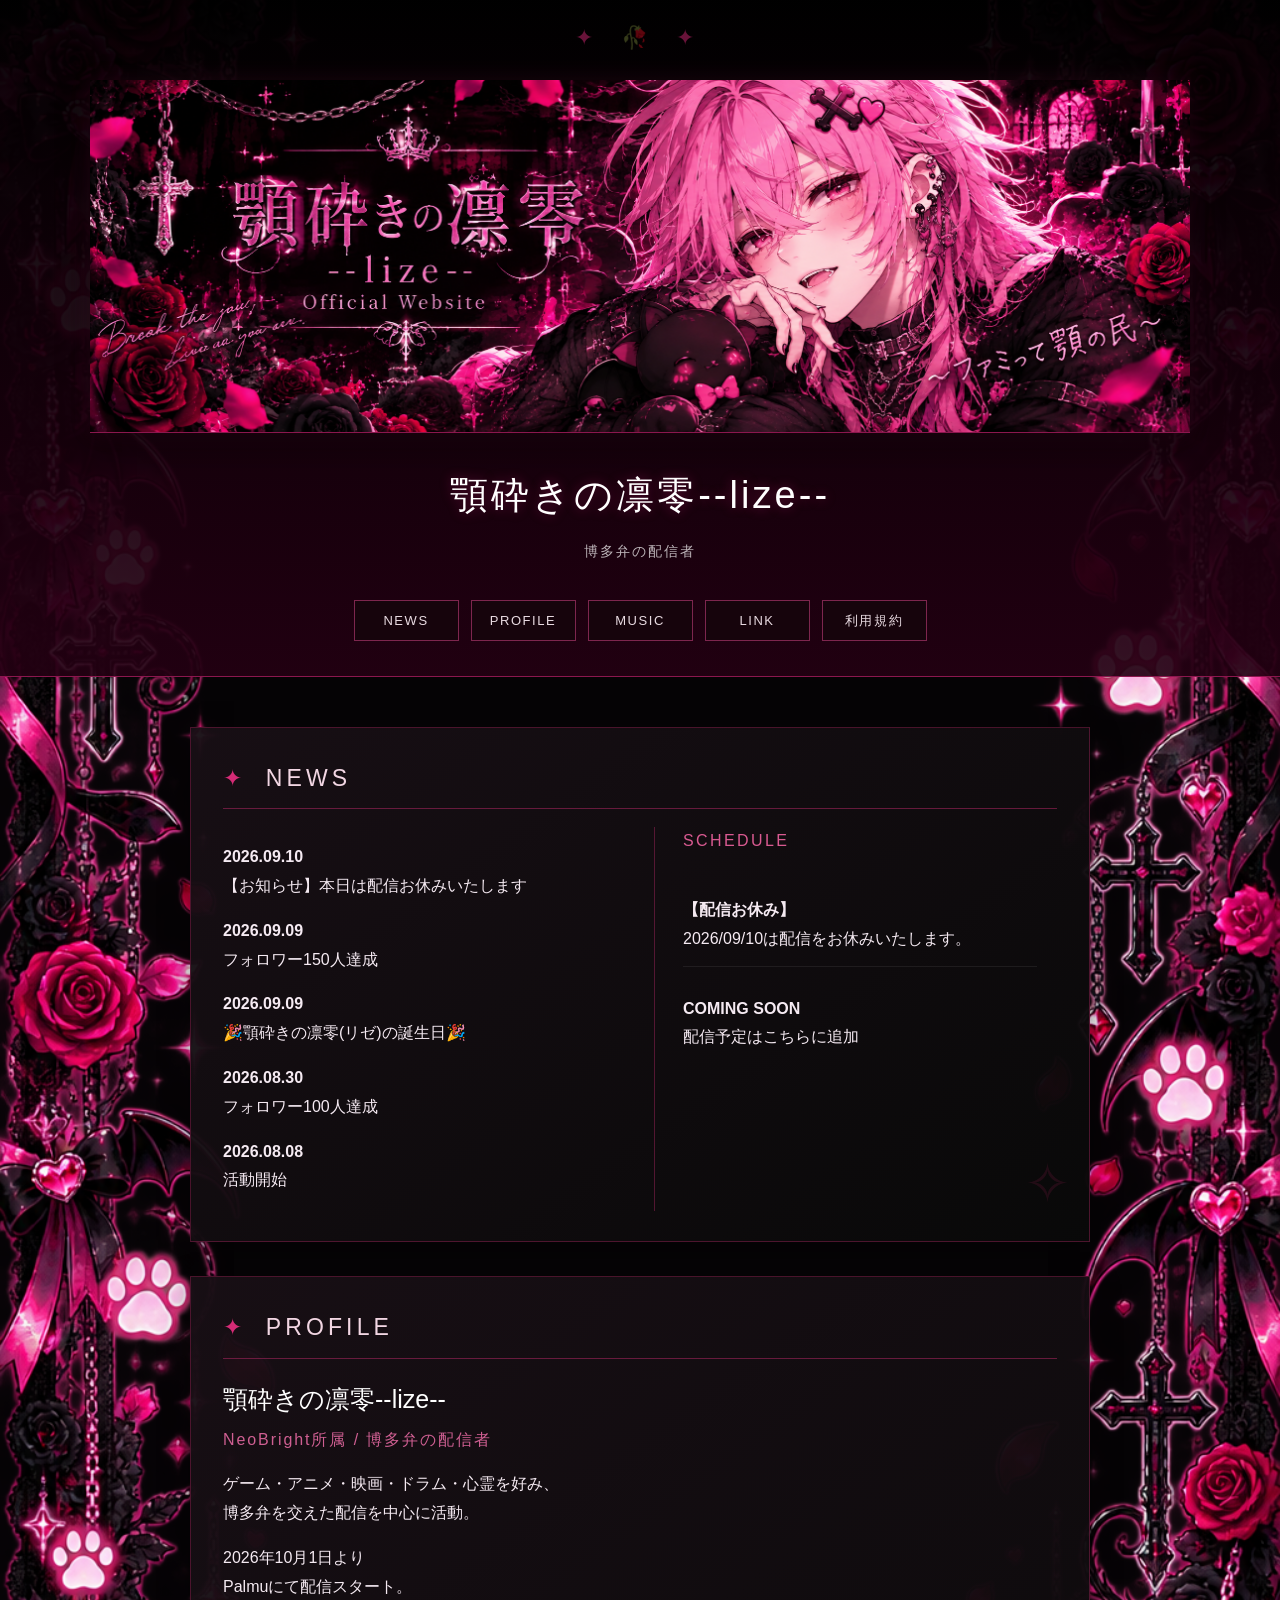
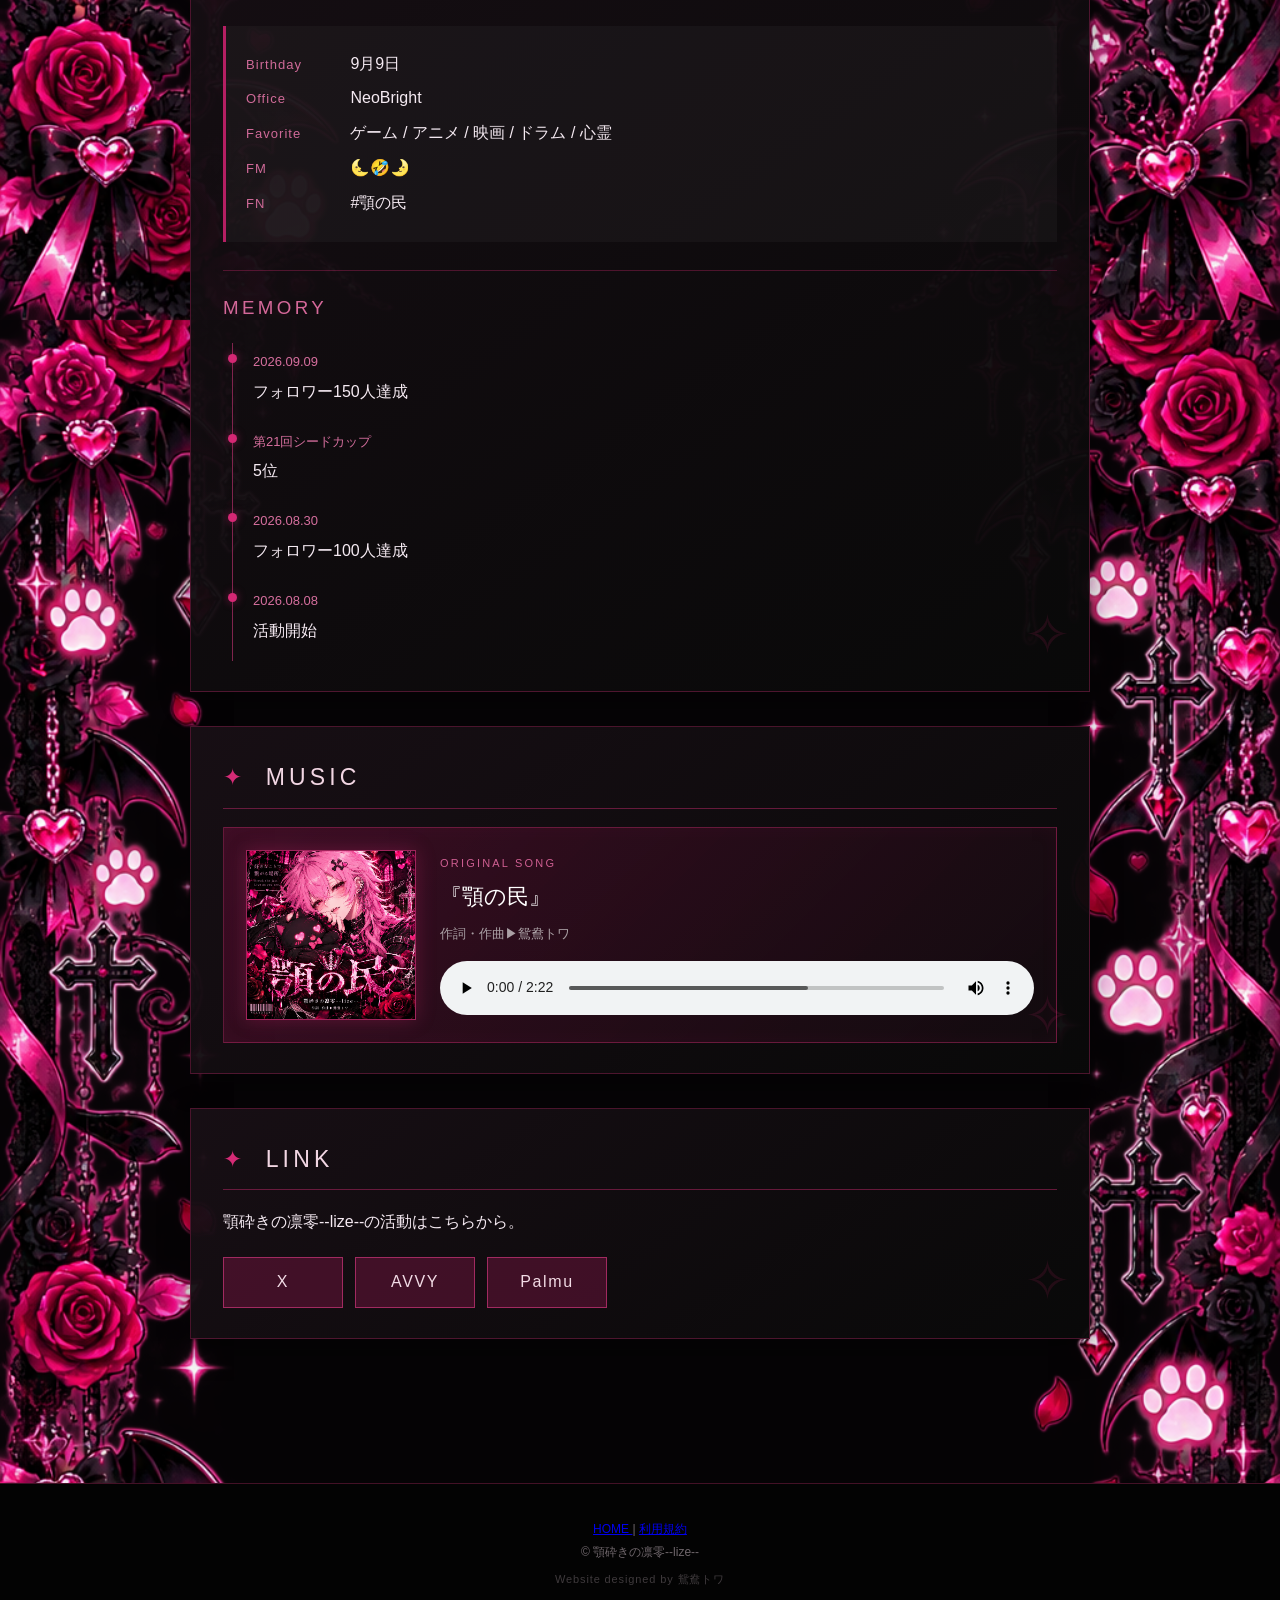
==== index.html @ 0638a347 "Update index.html" ====
<!DOCTYPE html>
<html lang="ja">

<head>

  <meta charset="UTF-8">

  <meta
    name="viewport"
    content="width=device-width, initial-scale=1.0"
  >

  <title>
    顎砕きの凛零--lize-- Official Website
  </title>

  <link
    rel="stylesheet"
    href="./style.css"
  >

</head>


<body>


  <!-- =========================
       HEADER
  ========================= -->

  <header>

    <img
      src="./images/header-banner.png"
      alt="顎砕きの凛零--lize--"
      class="main-visual"
    >

    <h1>
      顎砕きの凛零--lize--
    </h1>

    <p class="header-copy">
      博多弁の配信者
    </p>


    <nav>

      <a href="#news">
        NEWS
      </a>

      <a href="#profile">
        PROFILE
      </a>

      <a href="#music">
        MUSIC
      </a>

      <a href="#link">
        LINK
      </a>

      <a href="./terms.html">
        利用規約
      </a>

    </nav>

  </header>


  <!-- =========================
       MAIN
  ========================= -->

  <main>


    <!-- =========================
         NEWS / SCHEDULE
    ========================= -->

    <section id="news">

      <h2>
        NEWS
      </h2>

      <div class="news-schedule-grid">

        <!-- NEWS -->
        <div class="news-column" id="news-list">
        </div>

        <!-- SCHEDULE -->
        <div class="schedule-column">

          <h3>
            SCHEDULE
          </h3>

          <div id="schedule-list">
          </div>

        </div>

      </div>

    </section>


    <!-- =========================
         PROFILE
    ========================= -->

    <section id="profile">

      <h2>
        PROFILE
      </h2>


      <div class="profile-box">


        <div class="profile-main">

          <h3>
            顎砕きの凛零--lize--
          </h3>

          <p class="profile-role">
            NeoBright所属 / 博多弁の配信者
          </p>

          <p>
            ゲーム・アニメ・映画・ドラム・心霊を好み、<br>
            博多弁を交えた配信を中心に活動。
          </p>

          <p>
            2026年10月1日より<br>
            Palmuにて配信スタート。
          </p>

        </div>


        <div class="profile-info">

          <p>
            <span>Birthday</span>
            9月9日
          </p>

          <p>
            <span>Office</span>
            NeoBright
          </p>

          <p>
            <span>Favorite</span>
            ゲーム / アニメ / 映画 / ドラム / 心霊
          </p>

          <p>
            <span>FM</span>
            🌜🤣🌛
          </p>

          <p>
            <span>FN</span>
            #顎の民
          </p>

        </div>


        <div class="memory-box">

          <h3>
            MEMORY
          </h3>

          <div id="memory-list">
          </div>

        </div>


      </div>

    </section>


    <!-- =========================
         MUSIC
    ========================= -->

    <section id="music">

      <h2>
        MUSIC
      </h2>


      <div class="song-card">

        <img
          src="./images/music-cover.png"
          alt="『顎の民』ジャケット"
          class="song-cover"
        >


        <div class="song-info">

          <p class="song-label">
            ORIGINAL SONG
          </p>

          <h3>
            『顎の民』
          </h3>

          <p class="song-credit">
            作詞・作曲▶鴛鴦トワ
          </p>


          <audio controls>

            <source
              src="./music/顎の民.mp3"
              type="audio/mpeg"
            >

            お使いのブラウザでは音声を再生できません。

          </audio>


        </div>

      </div>

    </section>


    <!-- =========================
         LINK
    ========================= -->

    <section id="link">

      <h2>
        LINK
      </h2>

      <p>
        顎砕きの凛零--lize--の活動はこちらから。
      </p>


      <div class="link-list">

        <a
          href="https://x.com/lize12012"
          target="_blank"
          rel="noopener noreferrer"
        >
          X
        </a>

        <a
          href="https://s.avvy.live/u/01kyyr1jbdrp6xa1r21a49w20k?lang=ja"
          target="_blank"
          rel="noopener noreferrer"
        >
          AVVY
        </a>

        <a
          href="https://app.palmu.jp/users/9ee84ae25bd443fdbd23"
          target="_blank"
          rel="noopener noreferrer"
        >
          Palmu
        </a>

      </div>

    </section>


  </main>


  <!-- =========================
       FOOTER
  ========================= -->

  <footer>

    <div class="footer-menu">

      <a href="./index.html">
        HOME
      </a>

      <span>|</span>

      <a href="./terms.html">
        利用規約
      </a>

    </div>


    <p>
      © 顎砕きの凛零--lize--
    </p>

    <p class="site-credit">
      Website designed by 鴛鴦トワ
    </p>

  </footer>


  <!-- =========================
       AUTO DATA
  ========================= -->

  <script src="./news-data.js"></script>
  <script src="./schedule-data.js"></script>
  <script src="./memory-data.js"></script>

  <script>
    const newsList = document.getElementById("news-list");

    newsItems.forEach((item) => {
      const p = document.createElement("p");

      p.innerHTML = `
        <strong>${item.date}</strong><br>
        ${item.text}
      `;

      newsList.appendChild(p);
    });


    const scheduleList = document.getElementById("schedule-list");

    scheduleItems.forEach((item) => {
      const p = document.createElement("p");

      p.innerHTML = `
        <strong>${item.date}</strong><br>
        ${item.text}
      `;

      scheduleList.appendChild(p);
    });


    const memoryList = document.getElementById("memory-list");

    memoryItems.forEach((item) => {
      const div = document.createElement("div");

      div.className = "memory-item";

      div.innerHTML = `
        <span>${item.date}</span>
        <p>${item.text}</p>
      `;

      memoryList.appendChild(div);
    });
  </script>

  <script>
    function setFiveItemScroll(container) {
      if (!container) return;

      const items = Array.from(container.children);

      container.scrollTop = 0;

      if (items.length <= 5) {
        container.style.maxHeight = "";
        return;
      }

      const first = items[0];
      const fifth = items[4];

      const height =
        fifth.offsetTop +
        fifth.offsetHeight -
        first.offsetTop;

      container.style.maxHeight = `${height}px`;
    }

    function updateFiveItemScrolls() {
      setFiveItemScroll(
        document.getElementById("news-list")
      );

      setFiveItemScroll(
        document.getElementById("schedule-list")
      );

      setFiveItemScroll(
        document.getElementById("memory-list")
      );
    }

    window.addEventListener(
      "load",
      updateFiveItemScrolls
    );

    window.addEventListener(
      "resize",
      updateFiveItemScrolls
    );
  </script>

</body>

</html>
---- style.css ----
* {
  box-sizing: border-box;
}

html {
  scroll-behavior: smooth;
}

body {
  margin: 0;
  padding: 0;

  background-color: #050305;
  background-image: url("./images/gothic-bg.png");
  background-repeat: repeat-y;
  background-position: center top;
  background-size: 100% auto;

  color: #f5eaf2;

  font-family:
    "Yu Gothic",
    "Hiragino Kaku Gothic ProN",
    Meiryo,
    sans-serif;

  line-height: 1.8;
}


/* =========================
   HEADER
========================= */

header {
  position: relative;

  padding: 80px 20px 35px;

  text-align: center;

  background:
    linear-gradient(
      180deg,
      rgba(0, 0, 0, 0.95),
      rgba(35, 0, 18, 0.92)
    );

  border-bottom: 1px solid #8b174e;

  overflow: hidden;
}

header::before {
  content: "✦  🥀  ✦";

  position: absolute;

  top: 18px;
  left: 50%;

  transform: translateX(-50%);

  color: rgba(229, 43, 126, 0.45);

  font-size: 22px;

  letter-spacing: 0.5em;
}

.header-sub {
  margin: 0 0 8px;

  color: #c66894;

  font-size: 12px;

  letter-spacing: 0.35em;
}

h1 {
  margin: 0;

  color: #ffffff;

  font-size: 38px;

  font-weight: normal;

  letter-spacing: 0.08em;

  text-shadow:
    0 0 12px rgba(230, 35, 125, 0.35);
}

.header-copy {
  margin-top: 10px;

  color: #bdb4b9;

  font-size: 14px;

  letter-spacing: 0.15em;
}


/* =========================
   MAIN VISUAL
========================= */

.main-visual {
  display: block;

  width: 100%;
  max-width: 1100px;
  height: auto;

  margin: 0 auto 28px;

  object-fit: contain;

  border-bottom: 1px solid #8b174e;

  box-shadow:
    0 10px 30px rgba(0, 0, 0, 0.45),
    0 0 20px rgba(213, 43, 118, 0.12);
}


/* =========================
   NAV
========================= */

nav {
  display: flex;

  justify-content: center;

  flex-wrap: wrap;

  gap: 12px;

  margin-top: 35px;
}

nav a {
  display: inline-block;

  min-width: 105px;

  padding: 8px 16px;

  color: #e9dbe2;

  border: 1px solid #7d264e;

  background: rgba(20, 5, 12, 0.8);

  text-decoration: none;

  letter-spacing: 0.12em;

  font-size: 13px;

  transition: 0.2s;
}

nav a:hover {
  color: #ffffff;

  background: #a71658;

  box-shadow:
    0 0 14px rgba(220, 35, 120, 0.35);

  transform: translateY(-2px);
}


/* =========================
   MAIN
========================= */

main {
  width: 90%;

  max-width: 900px;

  margin: 50px auto;

  padding-bottom: 60px;
}


/* =========================
   SECTION
========================= */

section {
  position: relative;

  margin-bottom: 34px;

  padding: 30px 32px;

  background:
    linear-gradient(
      145deg,
      rgba(24, 15, 21, 0.96),
      rgba(9, 9, 9, 0.96)
    );

  border:
    1px solid rgba(150, 31, 83, 0.45);

  box-shadow:
    0 8px 28px rgba(0, 0, 0, 0.38);

  overflow: hidden;
}

section::after {
  content: "✧";

  position: absolute;

  right: 18px;
  bottom: 6px;

  color: rgba(221, 39, 118, 0.12);

  font-size: 56px;

  pointer-events: none;
}

section h2 {
  position: relative;

  margin-top: 0;
  margin-bottom: 18px;

  padding-bottom: 9px;

  color: #f2d6e3;

  font-size: 23px;

  font-weight: normal;

  letter-spacing: 0.18em;

  border-bottom:
    1px solid rgba(188, 40, 104, 0.5);
}

section h2::before {
  content: "✦";

  margin-right: 9px;

  color: #d52b76;
}


/* =========================
   NEWS
========================= */

.news-item {
  display: grid;

  grid-template-columns: 120px 1fr;

  gap: 18px;

  padding: 10px 0;

  border-bottom:
    1px solid rgba(255, 255, 255, 0.07);
}

.news-item:last-child {
  border-bottom: none;
}

.news-date {
  margin: 0;

  color: #ce5d90;

  font-size: 13px;

  letter-spacing: 0.06em;
}

.news-item p {
  margin: 0;
}


/* =========================
   PROFILE
========================= */

.profile-main h3 {
  margin: 0 0 4px;

  color: #ffffff;

  font-size: 25px;

  font-weight: normal;
}

.profile-role {
  margin-top: 0;

  color: #cf5f92;

  letter-spacing: 0.12em;
}

.profile-info {
  margin-top: 24px;

  padding: 18px 20px;

  background:
    rgba(255, 255, 255, 0.03);

  border-left:
    3px solid #b51f63;
}

.profile-info p {
  margin: 6px 0;
}

.profile-info span {
  display: inline-block;

  width: 100px;

  color: #cf6a98;

  font-size: 13px;

  letter-spacing: 0.08em;
}


/* =========================
   MEMORY
========================= */

.memory-box {
  margin-top: 28px;

  padding-top: 20px;

  border-top:
    1px solid rgba(196, 38, 105, 0.35);
}

.memory-box h3 {
  margin-top: 0;

  color: #d46899;

  letter-spacing: 0.18em;

  font-weight: normal;
}

.memory-item {
  position: relative;

  margin-left: 9px;

  padding: 4px 0 16px 20px;

  border-left:
    1px solid #7f244d;
}

.memory-item::before {
  content: "";

  position: absolute;

  left: -5px;
  top: 11px;

  width: 9px;
  height: 9px;

  background: #d42874;

  border-radius: 50%;

  box-shadow:
    0 0 8px rgba(212, 40, 116, 0.55);
}

.memory-item span {
  color: #d66f9e;

  font-size: 13px;
}

.memory-item p {
  margin: 2px 0 0;
}


/* =========================
   MUSIC
========================= */

.song-card {
  display: grid;

  grid-template-columns: 170px minmax(0, 1fr);

  gap: 24px;

  align-items: center;

  padding: 22px;

  background:
    linear-gradient(
      135deg,
      rgba(91, 13, 49, 0.55),
      rgba(18, 11, 15, 0.9)
    );

  border:
    1px solid rgba(189, 43, 105, 0.45);

  box-shadow:
    inset 0 0 18px rgba(220, 30, 110, 0.05);
}

.song-cover {
  display: block;

  width: 170px;
  height: 170px;

  object-fit: cover;

  border:
    1px solid #9f245b;

  box-shadow:
    0 0 18px rgba(214, 40, 116, 0.28);
}

.song-info {
  width: 100%;
  min-width: 0;
}

.song-label {
  margin: 0 0 3px;

  color: #cf5f92;

  font-size: 11px;

  letter-spacing: 0.2em;
}

.song-card h3 {
  margin: 0 0 5px;

  color: #ffffff;

  font-size: 22px;

  font-weight: normal;
}

.song-credit {
  margin: 0 0 16px;

  color: #aaa0a5;

  font-size: 13px;
}

.song-card audio {
  display: block;

  width: 100%;
  max-width: 100%;
}


/* =========================
   LINK
========================= */

.link-list {
  display: flex;

  flex-wrap: wrap;

  gap: 12px;

  margin-top: 20px;
}

.link-list a {
  display: inline-block;

  min-width: 120px;

  padding: 10px 18px;

  text-align: center;

  color: #f2dce6;

  background:
    rgba(112, 20, 62, 0.5);

  border:
    1px solid #a12a60;

  text-decoration: none;

  letter-spacing: 0.1em;

  transition: 0.2s;
}

.link-list a:hover {
  color: #ffffff;

  background: #b51f63;

  box-shadow:
    0 0 14px rgba(223, 36, 119, 0.3);
}


/* =========================
   FOOTER
========================= */

footer {
  padding: 35px 20px;

  text-align: center;

  color: #70676c;

  background: #030303;

  border-top:
    1px solid #431126;

  font-size: 12px;
}

footer p {
  margin: 2px;
}

.footer-sub {
  letter-spacing: 0.15em;
}


/* =========================
   MOBILE
========================= */

@media screen and (max-width: 600px) {

  header {
    padding: 65px 18px 28px;
  }

  h1 {
    font-size: 27px;
  }

  .main-visual {
    width: 72%;
    max-width: 72%;
    height: auto;

    display: block;

    margin: 0 auto 18px;

    object-fit: contain;
  }

  nav {
    margin-top: 22px;
  }

  main {
    width: 92%;

    margin-top: 30px;
  }

  section {
    padding: 24px 20px;
  }

  section h2 {
    font-size: 20px;
  }

  .news-item {
    grid-template-columns: 1fr;

    gap: 1px;
  }

  .profile-info span {
    display: block;

    width: auto;

    margin-bottom: 2px;
  }


  /* MUSIC - SMARTPHONE */

  .song-card {
    display: block;

    width: 100%;

    padding: 20px;

    text-align: center;
  }

  .song-cover {
    display: block;

    width: min(200px, 100%);
    height: auto;
    aspect-ratio: 1 / 1;

    margin: 0 auto 18px;

    object-fit: cover;
  }

  .song-info {
    display: block;

    width: 100%;
    min-width: 0;

    text-align: center;
  }

  .song-card audio {
    display: block;

    width: 100%;
    max-width: 100%;

    margin: 16px auto 0;
  }


  /* LINK */

  .link-list {
    display: grid;

    grid-template-columns: 1fr 1fr;
  }

}

/* =========================
   NEWS + SCHEDULE
========================= */

.news-schedule-grid {
  display: grid;
  grid-template-columns: 1fr 1fr;

  gap: 28px;
}

.news-column,
.schedule-column {
  min-width: 0;
}

.schedule-column {
  padding-left: 28px;

  border-left:
    1px solid rgba(213, 43, 118, 0.35);
}

.schedule-column h3 {
  margin: 0 0 12px;

  color: #d95a91;

  font-size: 16px;

  font-weight: normal;

  letter-spacing: 0.15em;
}

.schedule-column p {
  padding: 12px 0;

  border-bottom:
    1px solid rgba(255, 255, 255, 0.07);
}

.schedule-column p:last-child {
  border-bottom: none;
}


/* スマホ */
@media screen and (max-width: 600px) {

  .news-schedule-grid {
    grid-template-columns: 1fr;

    gap: 22px;
  }

  .schedule-column {
    padding-left: 0;
    padding-top: 20px;

    border-left: none;

    border-top:
      1px solid rgba(213, 43, 118, 0.35);
  }

}

@media screen and (max-width: 600px) {

  .schedule-column {
    margin-top: 8px;
    padding: 18px;

    background:
      linear-gradient(
        135deg,
        rgba(91, 13, 49, 0.75),
        rgba(18, 11, 15, 0.92)
      );

    border:
      1px solid rgba(213, 43, 118, 0.55);

    border-radius: 12px;
  }

  .schedule-column h3 {
    margin: -18px -18px 16px;
    padding: 12px 16px;

    background:
      rgba(181, 31, 99, 0.42);

    border-bottom:
      1px solid rgba(229, 90, 145, 0.45);

    color: #ffffff;

    font-size: 17px;

    letter-spacing: 0.18em;

    text-align: center;
  }

  .schedule-column h3::before {
    content: "◆ ";
    color: #ff4fa0;
  }

}

footer {
  text-align: center;
}

.site-credit {
  margin-top: 6px;
  font-size: 11px;
  letter-spacing: 0.08em;
  opacity: 0.55;
}

/* =========================
   利用規約ページ
========================= */

.sub-page {
  max-width: 900px;
  margin: 60px auto;
  padding: 0 20px;
}

.sub-page h2 {
  text-align: center;
  margin-bottom: 30px;
}

.sub-page-box {
  padding: 32px;

  background:
    rgba(20, 12, 17, 0.90);

  border:
    1px solid rgba(213, 43, 118, 0.45);

  border-radius: 14px;

  box-shadow:
    0 10px 30px rgba(0, 0, 0, 0.35);

  line-height: 1.9;
}

.sub-page-box h3 {
  margin-top: 34px;
  margin-bottom: 12px;

  padding-bottom: 8px;

  color: #e55a91;

  border-bottom:
    1px solid rgba(213, 43, 118, 0.35);

  letter-spacing: 0.08em;
}

.sub-page-box p {
  margin: 0 0 20px;
}

@media screen and (max-width: 600px) {

  .sub-page {
    margin: 35px auto;

    padding: 0 14px;
  }

  .sub-page-box {
    padding: 22px 18px;

    font-size: 14px;
  }

}

/* =========================
   SITE CONTACT
========================= */

.site-contact-note {
  margin-top: 15px;
  text-align: center;
  font-size: 13px;
  line-height: 1.8;
}

.site-contact-note a {
  color: #e55a91;
  font-weight: bold;
}

/* =========================
   NEWS / SCHEDULE / MEMORY SCROLL
========================= */

#news-list,
#schedule-list,
#memory-list {
  overflow-y: auto;
  overflow-x: hidden;
  padding-right: 10px;
  scrollbar-gutter: stable;
  scroll-behavior: smooth;
}

#news-list::-webkit-scrollbar,
#schedule-list::-webkit-scrollbar,
#memory-list::-webkit-scrollbar {
  width: 6px;
}

#news-list::-webkit-scrollbar-thumb,
#schedule-list::-webkit-scrollbar-thumb,
#memory-list::-webkit-scrollbar-thumb {
  background: rgba(229, 90, 145, 0.55);
  border-radius: 10px;
}

#news-list::-webkit-scrollbar-track,
#schedule-list::-webkit-scrollbar-track,
#memory-list::-webkit-scrollbar-track {
  background: rgba(255, 255, 255, 0.04);
}

#news-list,
#schedule-list,
#memory-list {
  scrollbar-width: thin;
  scrollbar-color:
    rgba(229, 90, 145, 0.55)
    rgba(255, 255, 255, 0.04);
}
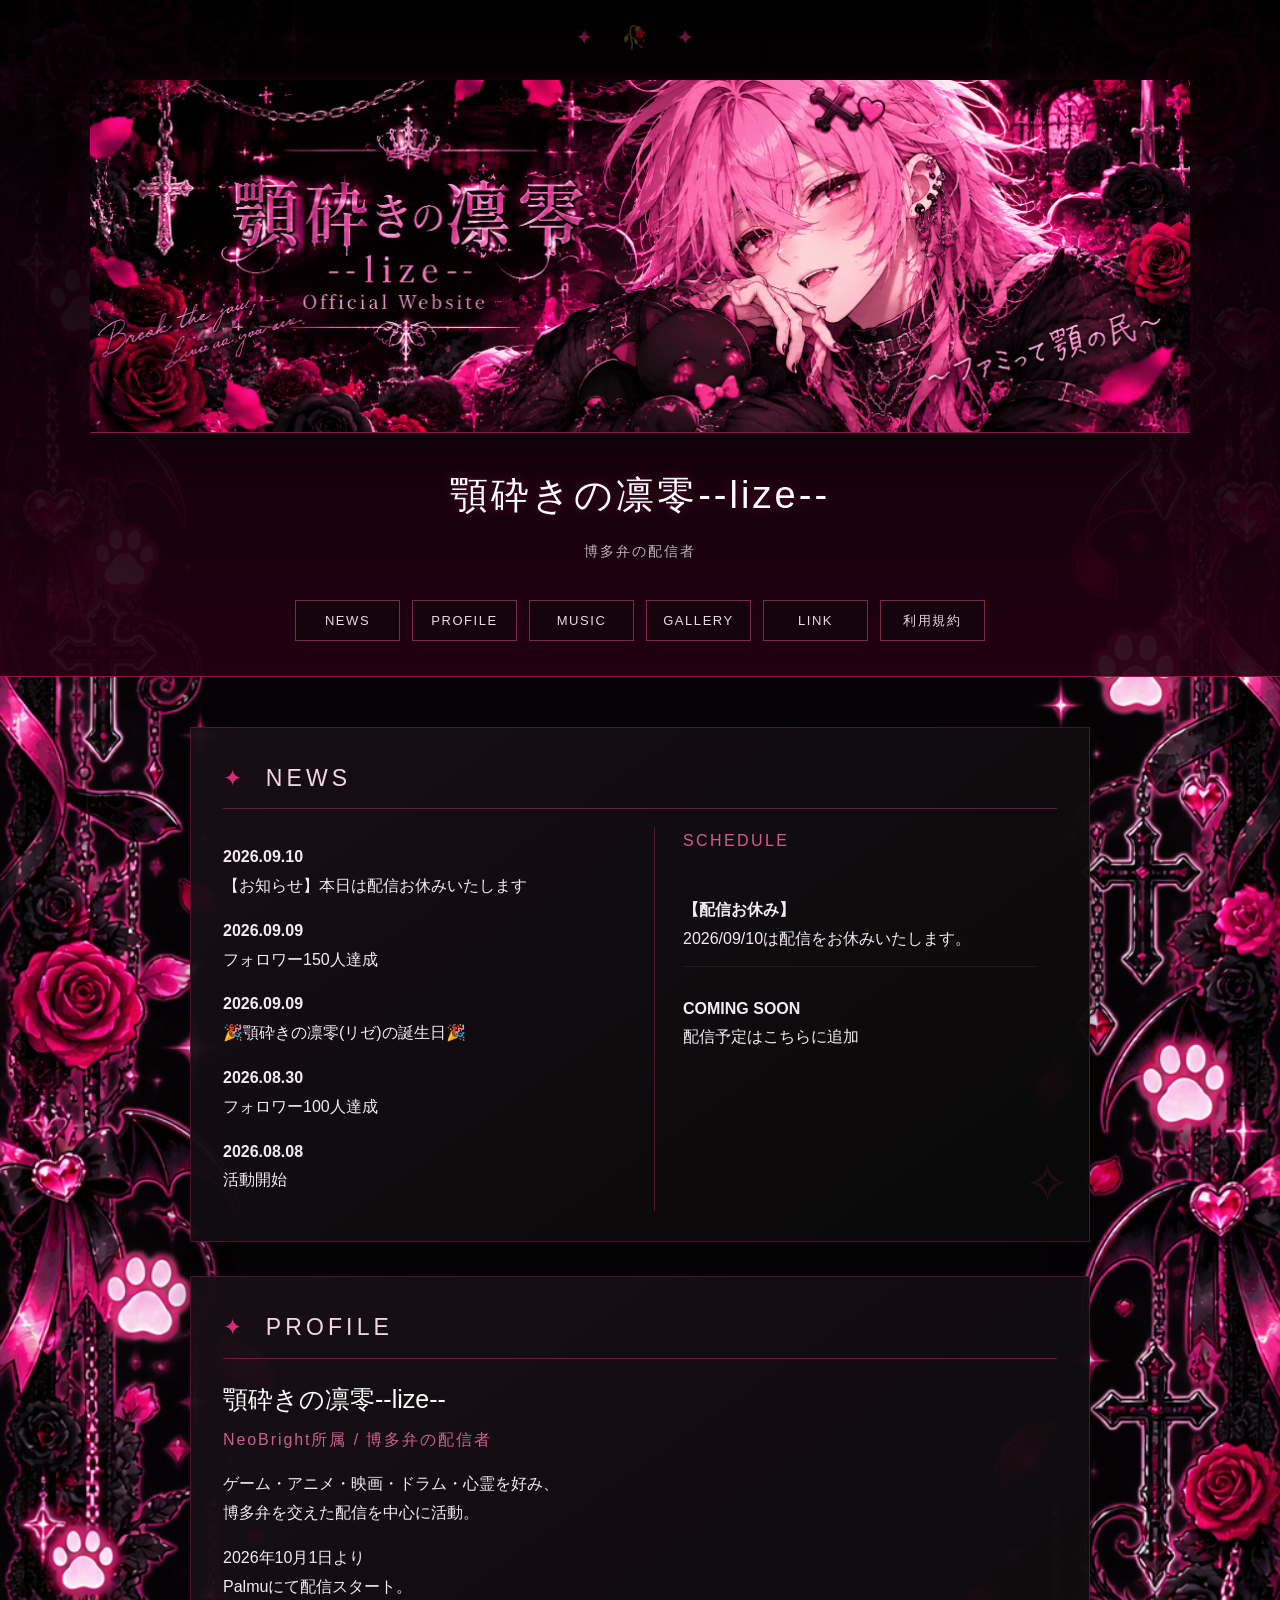
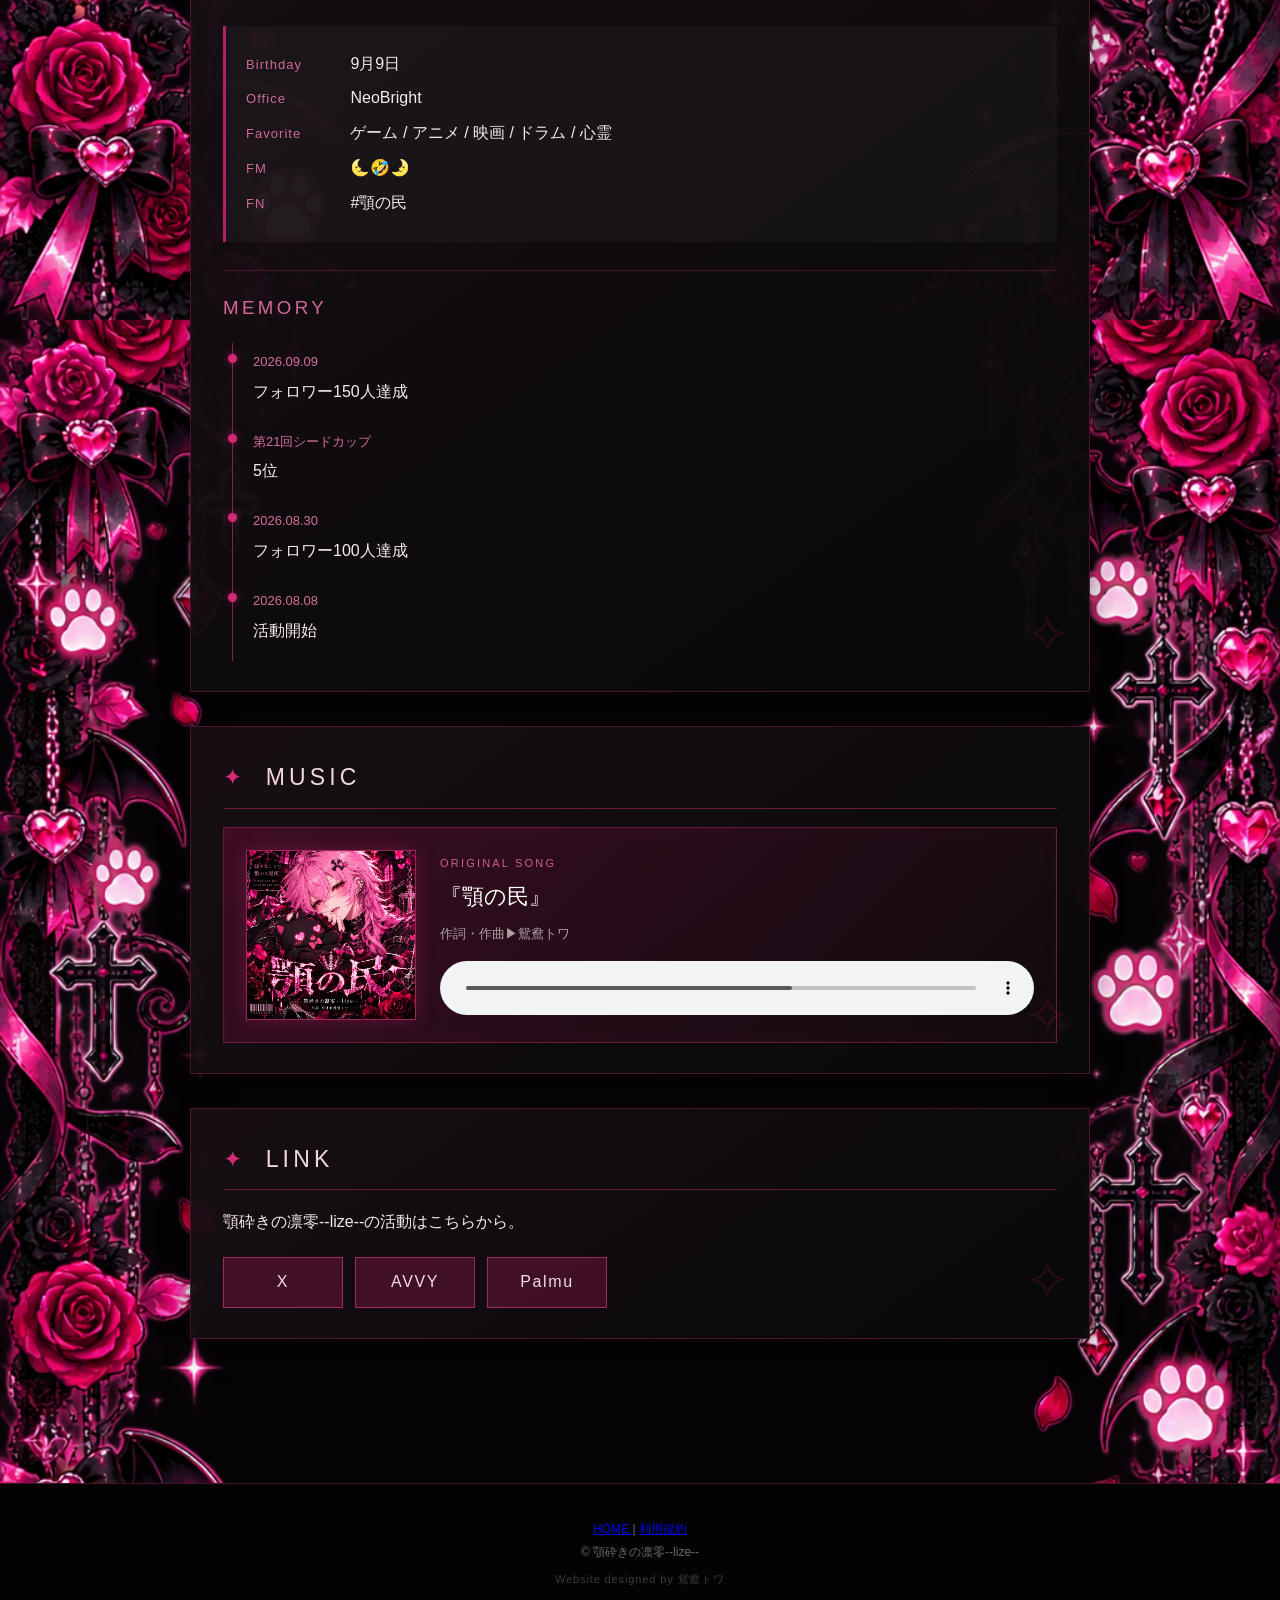
==== commit e95f8d3c: "Update index.html" ====
--- a/index.html
+++ b/index.html
@@ -60,6 +60,10 @@
         MUSIC
       </a>
 
+      <a href="./gallery.html">
+        GALLERY
+      </a>
+
       <a href="#link">
         LINK
       </a>
@@ -93,8 +97,12 @@
       <div class="news-schedule-grid">
 
         <!-- NEWS -->
-        <div class="news-column" id="news-list">
+        <div
+          class="news-column"
+          id="news-list"
+        >
         </div>
+
 
         <!-- SCHEDULE -->
         <div class="schedule-column">
@@ -340,11 +348,22 @@
   <script src="./schedule-data.js"></script>
   <script src="./memory-data.js"></script>
 
+
+  <!-- =========================
+       NEWS / SCHEDULE / MEMORY
+  ========================= -->
+
   <script>
-    const newsList = document.getElementById("news-list");
+
+    const newsList =
+      document.getElementById(
+        "news-list"
+      );
 
     newsItems.forEach((item) => {
-      const p = document.createElement("p");
+
+      const p =
+        document.createElement("p");
 
       p.innerHTML = `
         <strong>${item.date}</strong><br>
@@ -352,13 +371,19 @@
       `;
 
       newsList.appendChild(p);
+
     });
 
 
-    const scheduleList = document.getElementById("schedule-list");
+    const scheduleList =
+      document.getElementById(
+        "schedule-list"
+      );
 
     scheduleItems.forEach((item) => {
-      const p = document.createElement("p");
+
+      const p =
+        document.createElement("p");
 
       p.innerHTML = `
         <strong>${item.date}</strong><br>
@@ -366,15 +391,22 @@
       `;
 
       scheduleList.appendChild(p);
+
     });
 
 
-    const memoryList = document.getElementById("memory-list");
+    const memoryList =
+      document.getElementById(
+        "memory-list"
+      );
 
     memoryItems.forEach((item) => {
-      const div = document.createElement("div");
-
-      div.className = "memory-item";
+
+      const div =
+        document.createElement("div");
+
+      div.className =
+        "memory-item";
 
       div.innerHTML = `
         <span>${item.date}</span>
@@ -382,58 +414,102 @@
       `;
 
       memoryList.appendChild(div);
+
     });
+
   </script>
 
+
+  <!-- =========================
+       5件表示 + スクロール
+  ========================= -->
+
   <script>
-    function setFiveItemScroll(container) {
-      if (!container) return;
-
-      const items = Array.from(container.children);
-
-      container.scrollTop = 0;
-
-      if (items.length <= 5) {
-        container.style.maxHeight = "";
+
+    function setFiveItemScroll(
+      container
+    ) {
+
+      if (!container) {
         return;
       }
 
-      const first = items[0];
-      const fifth = items[4];
+
+      const items =
+        Array.from(
+          container.children
+        );
+
+
+      container.scrollTop = 0;
+
+
+      if (items.length <= 5) {
+
+        container.style.maxHeight =
+          "";
+
+        return;
+
+      }
+
+
+      const first =
+        items[0];
+
+      const fifth =
+        items[4];
+
 
       const height =
         fifth.offsetTop +
         fifth.offsetHeight -
         first.offsetTop;
 
-      container.style.maxHeight = `${height}px`;
+
+      container.style.maxHeight =
+        `${height}px`;
+
     }
 
+
     function updateFiveItemScrolls() {
+
       setFiveItemScroll(
-        document.getElementById("news-list")
+        document.getElementById(
+          "news-list"
+        )
       );
 
       setFiveItemScroll(
-        document.getElementById("schedule-list")
+        document.getElementById(
+          "schedule-list"
+        )
       );
 
       setFiveItemScroll(
-        document.getElementById("memory-list")
+        document.getElementById(
+          "memory-list"
+        )
       );
+
     }
+
 
     window.addEventListener(
       "load",
       updateFiveItemScrolls
     );
 
+
     window.addEventListener(
       "resize",
       updateFiveItemScrolls
     );
+
   </script>
 
+
 </body>
 
 </html>
--- a/style.css
+++ b/style.css
@@ -934,3 +934,168 @@
     rgba(229, 90, 145, 0.55)
     rgba(255, 255, 255, 0.04);
 }
+
+/* =========================
+   GALLERY PAGE
+========================= */
+
+.gallery-page {
+  width: min(92%, 1000px);
+  margin: 0 auto;
+  padding: 60px 0 80px;
+  text-align: center;
+}
+
+.gallery-page h2 {
+  margin-bottom: 12px;
+}
+
+.gallery-text {
+  margin-bottom: 32px;
+  line-height: 1.9;
+}
+
+
+/* GALLERY一覧 */
+
+.gallery-page-grid {
+  display: grid;
+
+  grid-template-columns:
+    repeat(3, 1fr);
+
+  gap: 20px;
+
+  margin-top: 30px;
+}
+
+.gallery-page-grid a {
+  display: block;
+
+  overflow: hidden;
+
+  border-radius: 14px;
+
+  background: #1c1017;
+
+  box-shadow:
+    0 6px 18px
+    rgba(0, 0, 0, 0.25);
+}
+
+.gallery-page-grid img {
+  display: block;
+
+  width: 100%;
+
+  aspect-ratio: 1 / 1;
+
+  object-fit: cover;
+
+  transition:
+    transform 0.3s ease;
+}
+
+.gallery-page-grid a:hover img {
+  transform: scale(1.04);
+}
+
+
+/* =========================
+   ページ送り
+========================= */
+
+.pagination {
+  display: flex;
+
+  justify-content: center;
+  align-items: center;
+
+  flex-wrap: wrap;
+
+  gap: 10px;
+
+  margin-top: 42px;
+}
+
+.pagination a,
+.pagination span {
+  display: inline-flex;
+
+  align-items: center;
+  justify-content: center;
+
+  min-width: 40px;
+  min-height: 40px;
+
+  padding: 8px 12px;
+
+  border-radius: 10px;
+
+  text-decoration: none;
+}
+
+.pagination a {
+  color: inherit;
+
+  border:
+    1px solid
+    rgba(255, 255, 255, 0.18);
+}
+
+.pagination a:hover {
+  opacity: 0.7;
+}
+
+.pagination-current {
+  color: #fff;
+
+  background: #a5225d;
+}
+
+.pagination-prev,
+.pagination-next {
+  padding-left: 16px !important;
+  padding-right: 16px !important;
+}
+
+
+/* =========================
+   GALLERY スマホ
+========================= */
+
+@media (max-width: 768px) {
+
+  .gallery-page {
+    padding:
+      40px 0 60px;
+  }
+
+  .gallery-page-grid {
+    grid-template-columns:
+      repeat(2, 1fr);
+
+    gap: 12px;
+  }
+
+  .gallery-text {
+    font-size: 14px;
+  }
+
+  .pagination {
+    gap: 7px;
+
+    margin-top: 32px;
+  }
+
+  .pagination a,
+  .pagination span {
+    min-width: 36px;
+    min-height: 36px;
+
+    padding: 6px 10px;
+
+    font-size: 13px;
+  }
+
+}
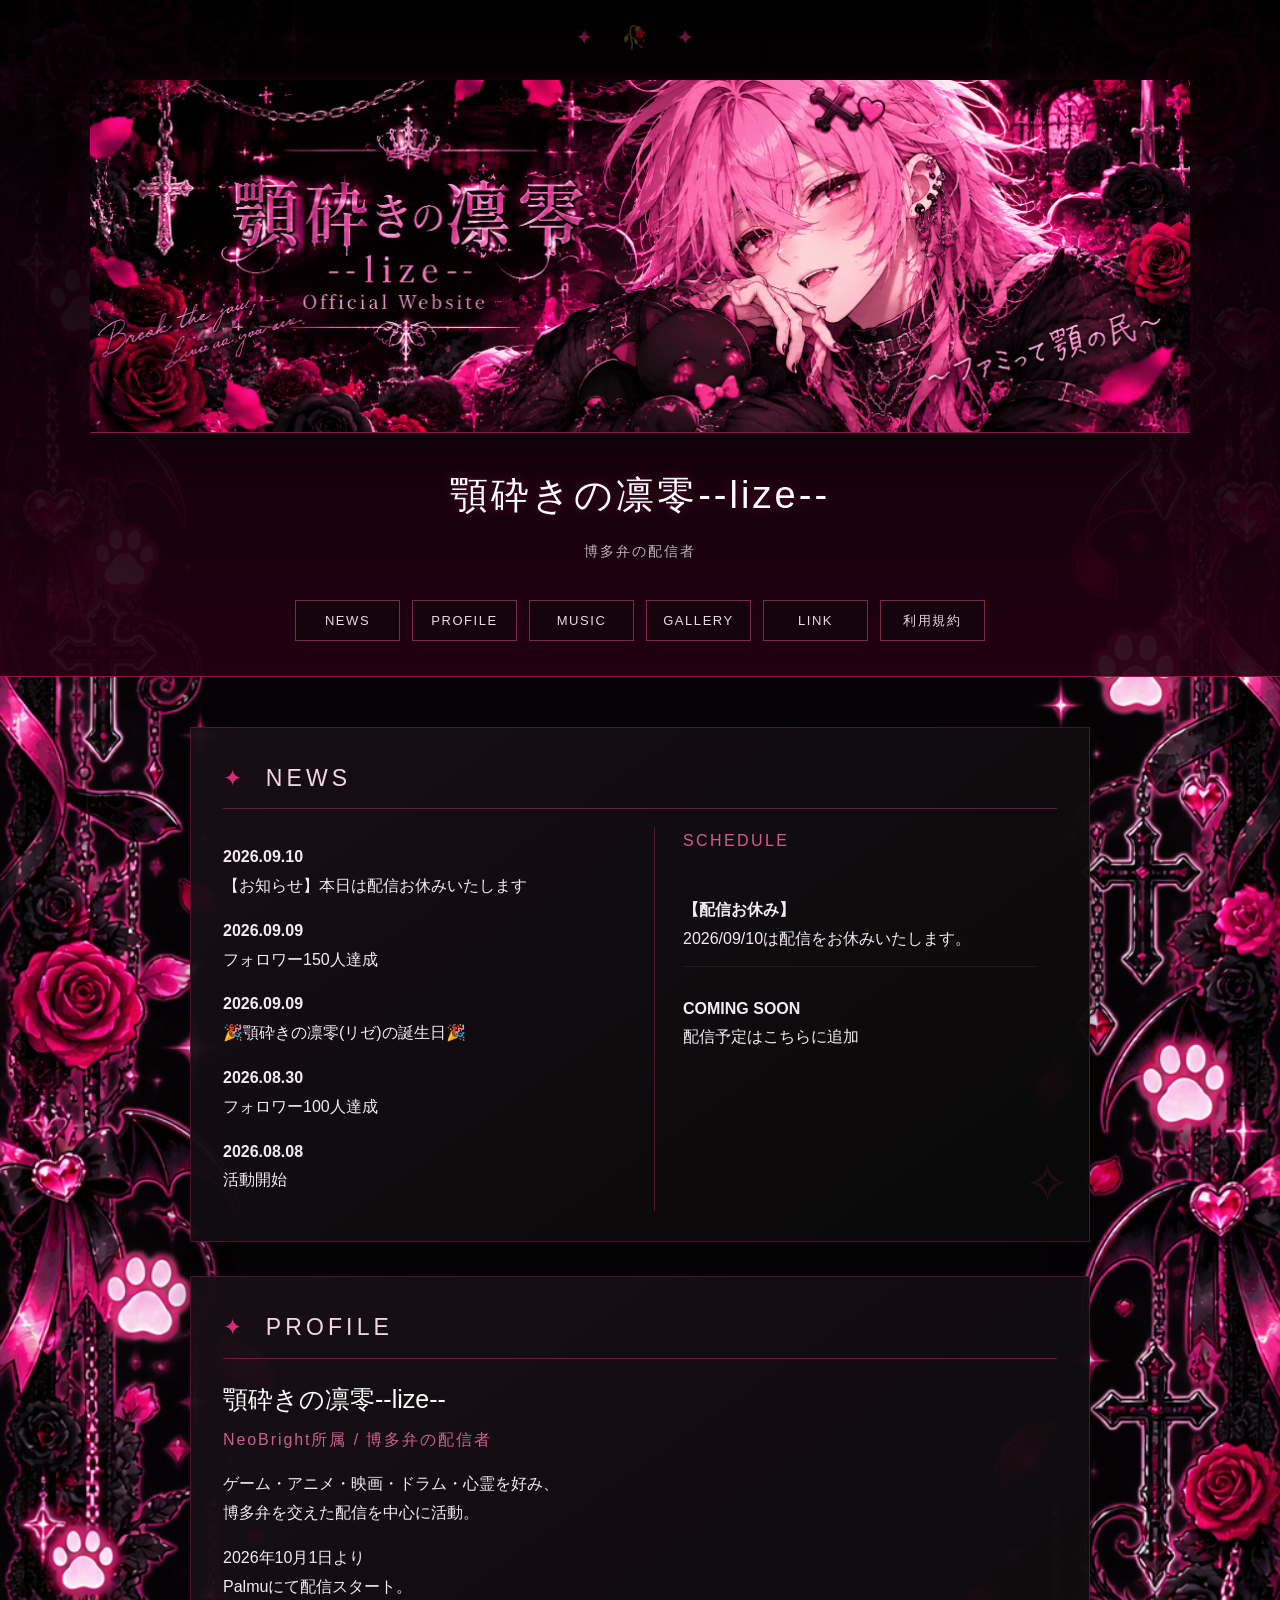
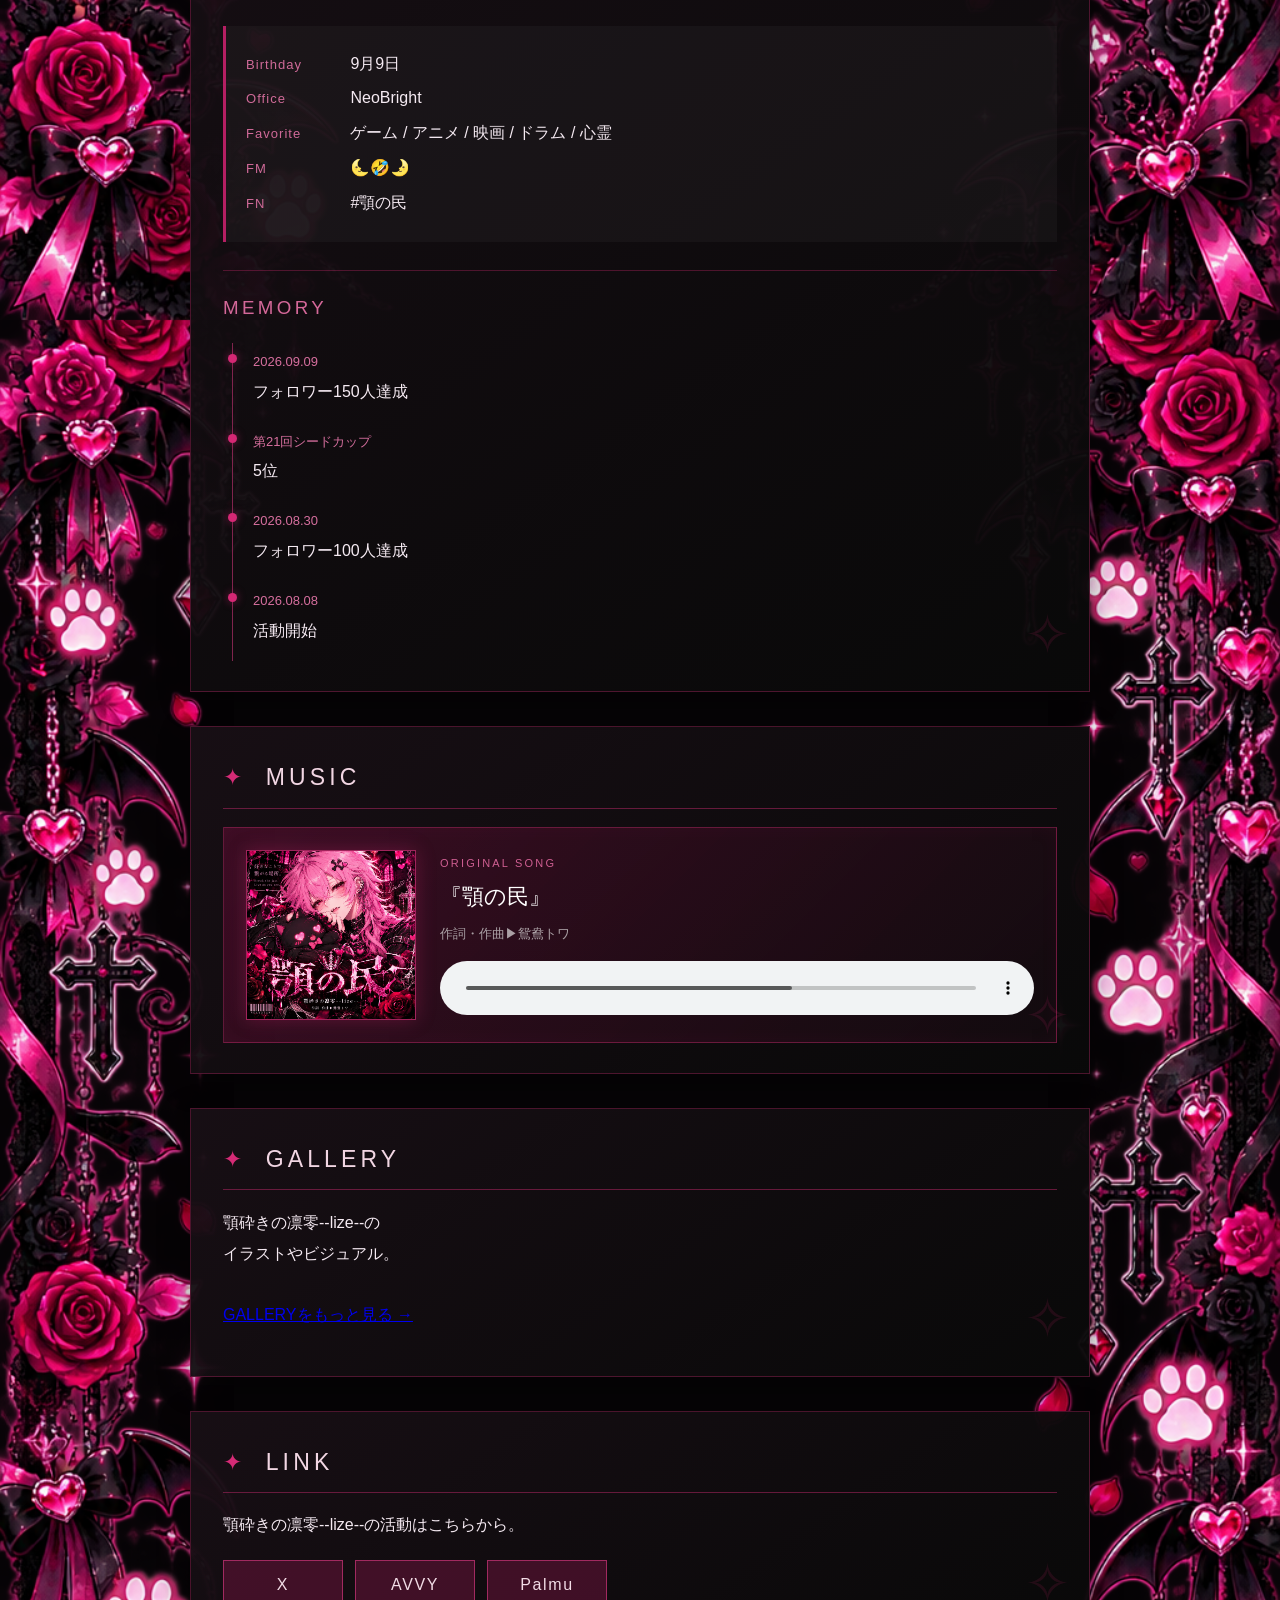
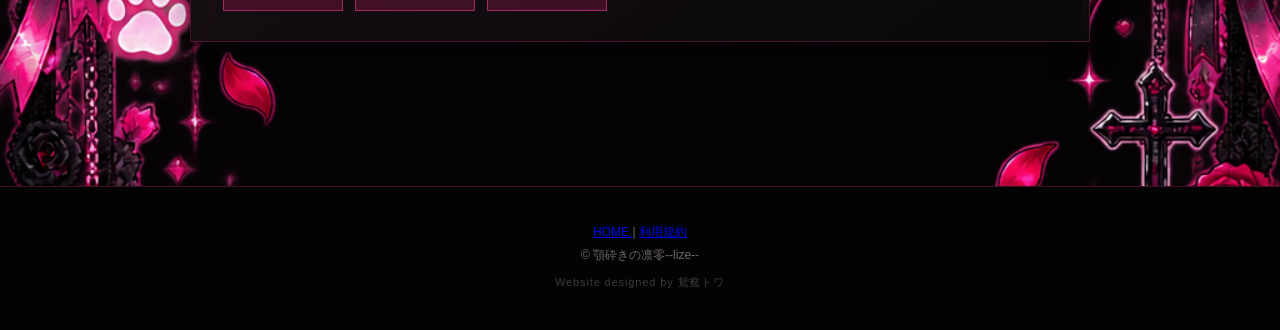
==== commit 5ddad118: "Update index.html" ====
--- a/index.html
+++ b/index.html
@@ -60,7 +60,7 @@
         MUSIC
       </a>
 
-      <a href="./gallery.html">
+      <a href="#gallery">
         GALLERY
       </a>
 
@@ -255,6 +255,40 @@
         </div>
 
       </div>
+
+    </section>
+
+
+    <!-- =========================
+         GALLERY
+    ========================= -->
+
+    <section id="gallery">
+
+      <h2>
+        GALLERY
+      </h2>
+
+      <p class="gallery-text">
+        顎砕きの凛零--lize--の<br>
+        イラストやビジュアル。
+      </p>
+
+
+      <div
+        class="gallery-grid"
+        id="home-gallery-list"
+      >
+      </div>
+
+
+      <p class="gallery-more">
+
+        <a href="./gallery.html">
+          GALLERYをもっと見る →
+        </a>
+
+      </p>
 
     </section>
 
@@ -347,10 +381,11 @@
   <script src="./news-data.js"></script>
   <script src="./schedule-data.js"></script>
   <script src="./memory-data.js"></script>
-
-
-  <!-- =========================
-       NEWS / SCHEDULE / MEMORY
+  <script src="./gallery-data.js"></script>
+
+
+  <!-- =========================
+       NEWS
   ========================= -->
 
   <script>
@@ -374,6 +409,14 @@
 
     });
 
+  </script>
+
+
+  <!-- =========================
+       SCHEDULE
+  ========================= -->
+
+  <script>
 
     const scheduleList =
       document.getElementById(
@@ -394,6 +437,14 @@
 
     });
 
+  </script>
+
+
+  <!-- =========================
+       MEMORY
+  ========================= -->
+
+  <script>
 
     const memoryList =
       document.getElementById(
@@ -416,6 +467,69 @@
       memoryList.appendChild(div);
 
     });
+
+  </script>
+
+
+  <!-- =========================
+       HOME GALLERY
+  ========================= -->
+
+  <script>
+
+    const homeGalleryList =
+      document.getElementById(
+        "home-gallery-list"
+      );
+
+
+    const homeGalleryItems =
+      galleryItems.slice(0, 6);
+
+
+    homeGalleryItems.forEach(
+      (fileName, index) => {
+
+        const imagePath =
+          `./images/${fileName}`;
+
+
+        const link =
+          document.createElement("a");
+
+        link.href =
+          imagePath;
+
+        link.target =
+          "_blank";
+
+        link.rel =
+          "noopener noreferrer";
+
+
+        const image =
+          document.createElement("img");
+
+        image.src =
+          imagePath;
+
+        image.alt =
+          `顎砕きの凛零--lize-- Gallery ${
+            index + 1
+          }`;
+
+        image.loading =
+          "lazy";
+
+
+        link.appendChild(image);
+
+        homeGalleryList.appendChild(
+          link
+        );
+
+      }
+    );
 
   </script>
 
--- a/style.css
+++ b/style.css
@@ -1098,4 +1098,32 @@
     font-size: 13px;
   }
 
-}
+  /* GALLERY画像サイズ調整 */
+
+.gallery-page-grid {
+  grid-template-columns:
+    repeat(3, minmax(0, 220px));
+
+  justify-content: center;
+}
+
+.gallery-page-grid a {
+  width: 100%;
+  max-width: 220px;
+}
+
+@media (max-width: 768px) {
+
+  .gallery-page-grid {
+    grid-template-columns:
+      repeat(2, minmax(0, 160px));
+
+    gap: 12px;
+  }
+
+  .gallery-page-grid a {
+    max-width: 160px;
+  }
+
+}
+}
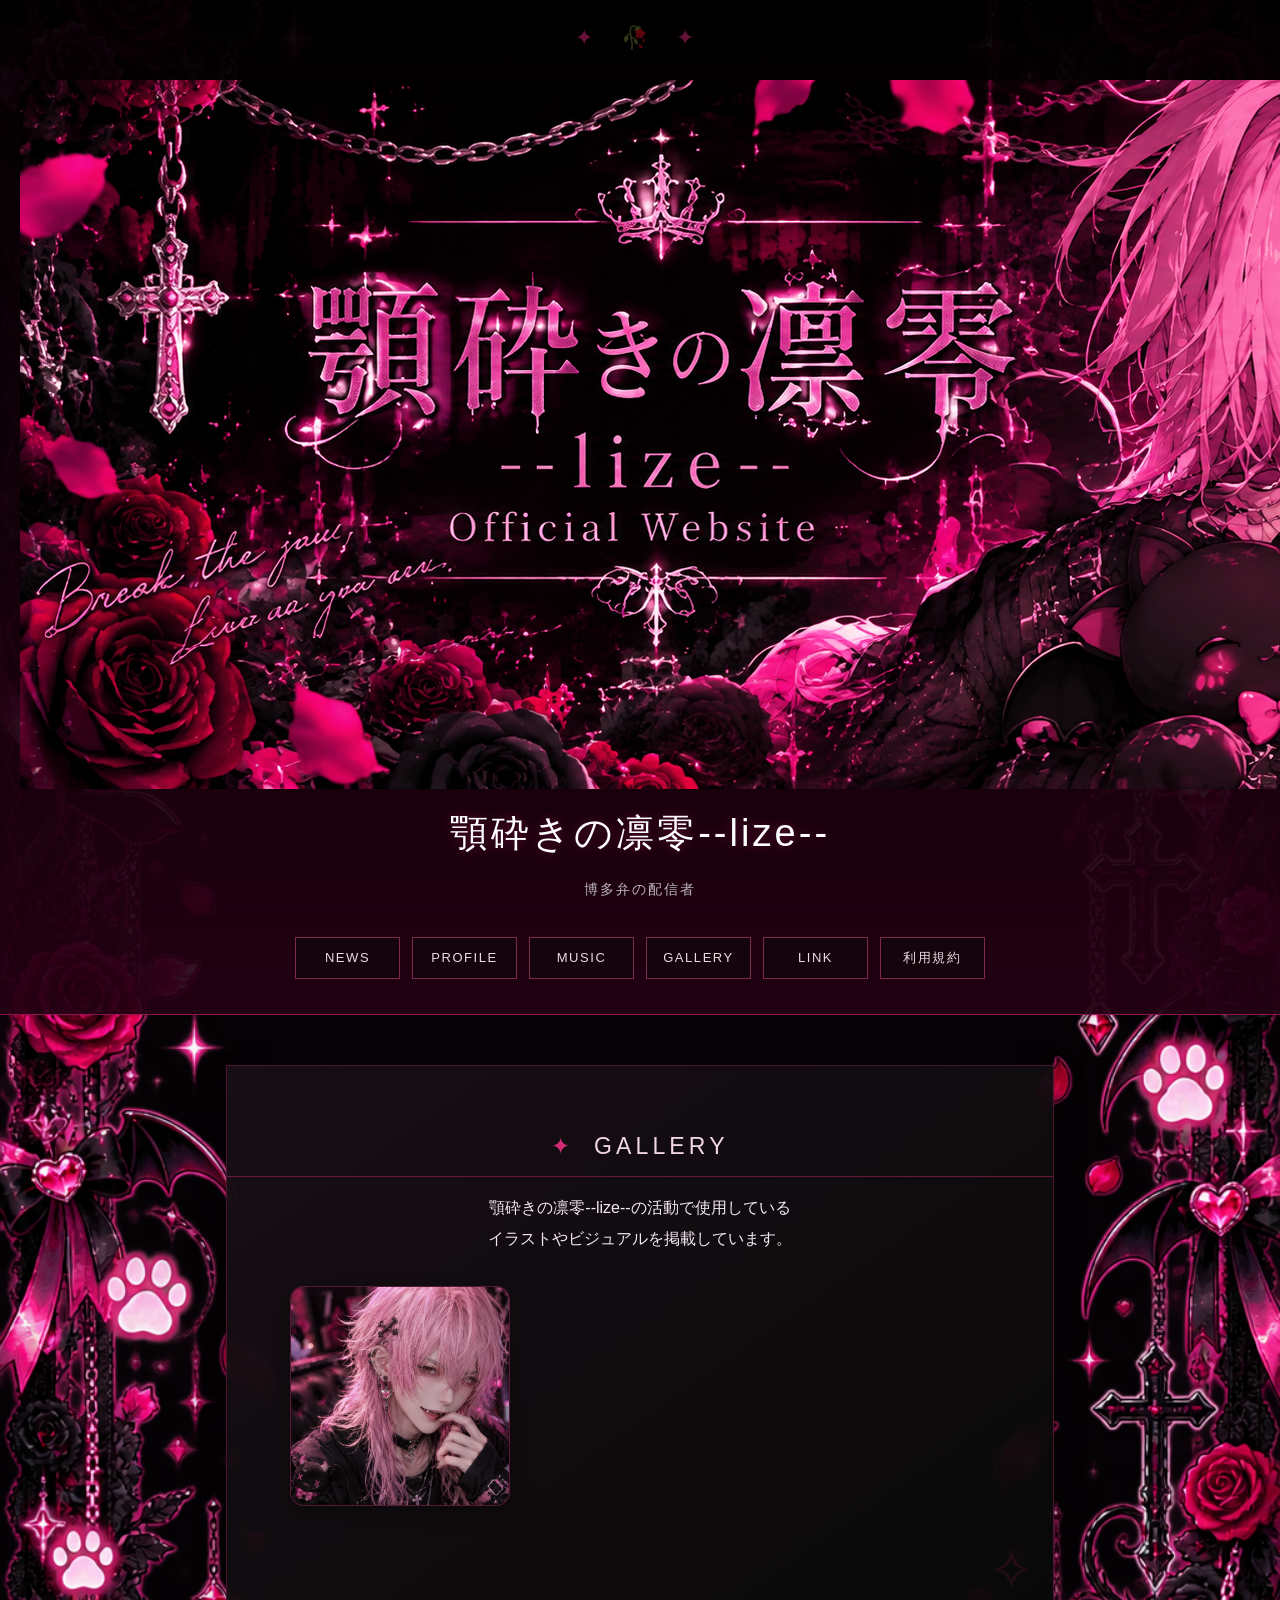
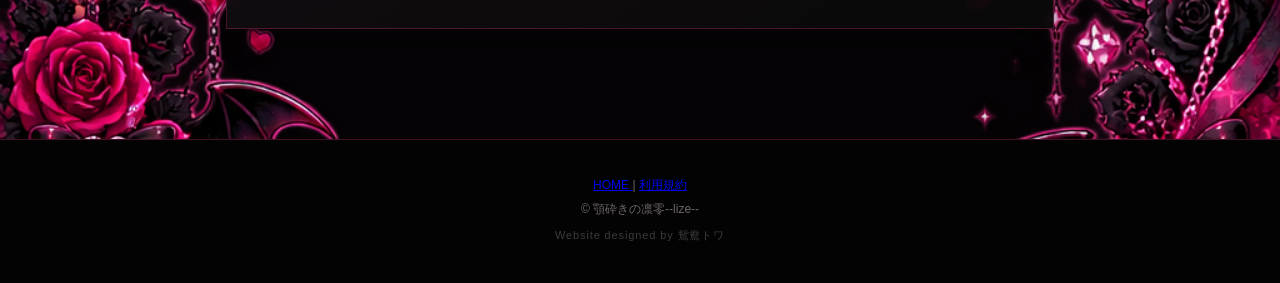
==== commit 8aa8f167: "Update index.html" ====
--- a/index.html
+++ b/index.html
@@ -11,7 +11,7 @@
   >
 
   <title>
-    顎砕きの凛零--lize-- Official Website
+    GALLERY | 顎砕きの凛零--lize-- Official Website
   </title>
 
   <link
@@ -34,7 +34,7 @@
     <img
       src="./images/header-banner.png"
       alt="顎砕きの凛零--lize--"
-      class="main-visual"
+      class="gallery-page-header-image"
     >
 
     <h1>
@@ -48,23 +48,23 @@
 
     <nav>
 
-      <a href="#news">
+      <a href="./index.html#news">
         NEWS
       </a>
 
-      <a href="#profile">
+      <a href="./index.html#profile">
         PROFILE
       </a>
 
-      <a href="#music">
+      <a href="./index.html#music">
         MUSIC
       </a>
 
-      <a href="#gallery">
+      <a href="./gallery.html">
         GALLERY
       </a>
 
-      <a href="#link">
+      <a href="./index.html#link">
         LINK
       </a>
 
@@ -85,255 +85,32 @@
 
 
     <!-- =========================
-         NEWS / SCHEDULE
-    ========================= -->
-
-    <section id="news">
-
-      <h2>
-        NEWS
-      </h2>
-
-      <div class="news-schedule-grid">
-
-        <!-- NEWS -->
-        <div
-          class="news-column"
-          id="news-list"
-        >
-        </div>
-
-
-        <!-- SCHEDULE -->
-        <div class="schedule-column">
-
-          <h3>
-            SCHEDULE
-          </h3>
-
-          <div id="schedule-list">
-          </div>
-
-        </div>
-
-      </div>
-
-    </section>
-
-
-    <!-- =========================
-         PROFILE
-    ========================= -->
-
-    <section id="profile">
-
-      <h2>
-        PROFILE
-      </h2>
-
-
-      <div class="profile-box">
-
-
-        <div class="profile-main">
-
-          <h3>
-            顎砕きの凛零--lize--
-          </h3>
-
-          <p class="profile-role">
-            NeoBright所属 / 博多弁の配信者
-          </p>
-
-          <p>
-            ゲーム・アニメ・映画・ドラム・心霊を好み、<br>
-            博多弁を交えた配信を中心に活動。
-          </p>
-
-          <p>
-            2026年10月1日より<br>
-            Palmuにて配信スタート。
-          </p>
-
-        </div>
-
-
-        <div class="profile-info">
-
-          <p>
-            <span>Birthday</span>
-            9月9日
-          </p>
-
-          <p>
-            <span>Office</span>
-            NeoBright
-          </p>
-
-          <p>
-            <span>Favorite</span>
-            ゲーム / アニメ / 映画 / ドラム / 心霊
-          </p>
-
-          <p>
-            <span>FM</span>
-            🌜🤣🌛
-          </p>
-
-          <p>
-            <span>FN</span>
-            #顎の民
-          </p>
-
-        </div>
-
-
-        <div class="memory-box">
-
-          <h3>
-            MEMORY
-          </h3>
-
-          <div id="memory-list">
-          </div>
-
-        </div>
-
-
-      </div>
-
-    </section>
-
-
-    <!-- =========================
-         MUSIC
-    ========================= -->
-
-    <section id="music">
-
-      <h2>
-        MUSIC
-      </h2>
-
-
-      <div class="song-card">
-
-        <img
-          src="./images/music-cover.png"
-          alt="『顎の民』ジャケット"
-          class="song-cover"
-        >
-
-
-        <div class="song-info">
-
-          <p class="song-label">
-            ORIGINAL SONG
-          </p>
-
-          <h3>
-            『顎の民』
-          </h3>
-
-          <p class="song-credit">
-            作詞・作曲▶鴛鴦トワ
-          </p>
-
-
-          <audio controls>
-
-            <source
-              src="./music/顎の民.mp3"
-              type="audio/mpeg"
-            >
-
-            お使いのブラウザでは音声を再生できません。
-
-          </audio>
-
-
-        </div>
-
-      </div>
-
-    </section>
-
-
-    <!-- =========================
          GALLERY
     ========================= -->
 
-    <section id="gallery">
+    <section class="gallery-page">
 
       <h2>
         GALLERY
       </h2>
 
       <p class="gallery-text">
-        顎砕きの凛零--lize--の<br>
-        イラストやビジュアル。
+        顎砕きの凛零--lize--の活動で使用している<br>
+        イラストやビジュアルを掲載しています。
       </p>
 
 
       <div
-        class="gallery-grid"
-        id="home-gallery-list"
+        class="gallery-page-grid"
+        id="gallery-list"
       >
       </div>
 
 
-      <p class="gallery-more">
-
-        <a href="./gallery.html">
-          GALLERYをもっと見る →
-        </a>
-
-      </p>
-
-    </section>
-
-
-    <!-- =========================
-         LINK
-    ========================= -->
-
-    <section id="link">
-
-      <h2>
-        LINK
-      </h2>
-
-      <p>
-        顎砕きの凛零--lize--の活動はこちらから。
-      </p>
-
-
-      <div class="link-list">
-
-        <a
-          href="https://x.com/lize12012"
-          target="_blank"
-          rel="noopener noreferrer"
-        >
-          X
-        </a>
-
-        <a
-          href="https://s.avvy.live/u/01kyyr1jbdrp6xa1r21a49w20k?lang=ja"
-          target="_blank"
-          rel="noopener noreferrer"
-        >
-          AVVY
-        </a>
-
-        <a
-          href="https://app.palmu.jp/users/9ee84ae25bd443fdbd23"
-          target="_blank"
-          rel="noopener noreferrer"
-        >
-          Palmu
-        </a>
-
+      <div
+        class="pagination"
+        id="pagination"
+      >
       </div>
 
     </section>
@@ -375,251 +152,282 @@
 
 
   <!-- =========================
-       AUTO DATA
+       GALLERY DATA
   ========================= -->
 
-  <script src="./news-data.js"></script>
-  <script src="./schedule-data.js"></script>
-  <script src="./memory-data.js"></script>
   <script src="./gallery-data.js"></script>
 
 
   <!-- =========================
-       NEWS
+       GALLERY SCRIPT
   ========================= -->
 
   <script>
 
-    const newsList =
+    const ITEMS_PER_PAGE = 6;
+
+
+    const galleryList =
       document.getElementById(
-        "news-list"
+        "gallery-list"
       );
 
-    newsItems.forEach((item) => {
-
-      const p =
-        document.createElement("p");
-
-      p.innerHTML = `
-        <strong>${item.date}</strong><br>
-        ${item.text}
-      `;
-
-      newsList.appendChild(p);
-
-    });
-
-  </script>
-
-
-  <!-- =========================
-       SCHEDULE
-  ========================= -->
-
-  <script>
-
-    const scheduleList =
+
+    const pagination =
       document.getElementById(
-        "schedule-list"
+        "pagination"
       );
 
-    scheduleItems.forEach((item) => {
-
-      const p =
-        document.createElement("p");
-
-      p.innerHTML = `
-        <strong>${item.date}</strong><br>
-        ${item.text}
-      `;
-
-      scheduleList.appendChild(p);
-
-    });
-
-  </script>
-
-
-  <!-- =========================
-       MEMORY
-  ========================= -->
-
-  <script>
-
-    const memoryList =
-      document.getElementById(
-        "memory-list"
+
+    const params =
+      new URLSearchParams(
+        window.location.search
       );
 
-    memoryItems.forEach((item) => {
-
-      const div =
-        document.createElement("div");
-
-      div.className =
-        "memory-item";
-
-      div.innerHTML = `
-        <span>${item.date}</span>
-        <p>${item.text}</p>
-      `;
-
-      memoryList.appendChild(div);
-
-    });
-
-  </script>
-
-
-  <!-- =========================
-       HOME GALLERY
-  ========================= -->
-
-  <script>
-
-    const homeGalleryList =
-      document.getElementById(
-        "home-gallery-list"
+
+    let currentPage =
+      Number(
+        params.get("page")
+      ) || 1;
+
+
+    const totalPages =
+      Math.max(
+        1,
+        Math.ceil(
+          galleryItems.length /
+          ITEMS_PER_PAGE
+        )
       );
 
 
-    const homeGalleryItems =
-      galleryItems.slice(0, 6);
-
-
-    homeGalleryItems.forEach(
-      (fileName, index) => {
-
-        const imagePath =
-          `./images/${fileName}`;
-
-
-        const link =
-          document.createElement("a");
-
-        link.href =
-          imagePath;
-
-        link.target =
-          "_blank";
-
-        link.rel =
-          "noopener noreferrer";
-
-
-        const image =
-          document.createElement("img");
-
-        image.src =
-          imagePath;
-
-        image.alt =
-          `顎砕きの凛零--lize-- Gallery ${
-            index + 1
-          }`;
-
-        image.loading =
-          "lazy";
-
-
-        link.appendChild(image);
-
-        homeGalleryList.appendChild(
-          link
+    if (currentPage < 1) {
+      currentPage = 1;
+    }
+
+
+    if (currentPage > totalPages) {
+      currentPage = totalPages;
+    }
+
+
+    /* =========================
+       GALLERY表示
+    ========================= */
+
+    function renderGallery() {
+
+      galleryList.innerHTML =
+        "";
+
+
+      const start =
+        (currentPage - 1) *
+        ITEMS_PER_PAGE;
+
+
+      const end =
+        start +
+        ITEMS_PER_PAGE;
+
+
+      const pageItems =
+        galleryItems.slice(
+          start,
+          end
         );
 
+
+      pageItems.forEach(
+        (fileName, index) => {
+
+
+          const imagePath =
+            `./images/${fileName}`;
+
+
+          const link =
+            document.createElement(
+              "a"
+            );
+
+
+          link.href =
+            imagePath;
+
+          link.target =
+            "_blank";
+
+          link.rel =
+            "noopener noreferrer";
+
+
+          const image =
+            document.createElement(
+              "img"
+            );
+
+
+          image.src =
+            imagePath;
+
+
+          image.alt =
+            `顎砕きの凛零--lize-- Gallery ${
+              galleryItems.length -
+              (start + index)
+            }`;
+
+
+          image.loading =
+            "lazy";
+
+
+          link.appendChild(
+            image
+          );
+
+
+          galleryList.appendChild(
+            link
+          );
+
+        }
+      );
+
+    }
+
+
+    /* =========================
+       ページ送り
+    ========================= */
+
+    function createPageLink(
+      text,
+      page,
+      className = ""
+    ) {
+
+      const link =
+        document.createElement(
+          "a"
+        );
+
+
+      link.textContent =
+        text;
+
+
+      link.href =
+        `./gallery.html?page=${page}`;
+
+
+      if (className) {
+
+        link.className =
+          className;
+
       }
-    );
-
-  </script>
-
-
-  <!-- =========================
-       5件表示 + スクロール
-  ========================= -->
-
-  <script>
-
-    function setFiveItemScroll(
-      container
-    ) {
-
-      if (!container) {
+
+
+      return link;
+
+    }
+
+
+    function renderPagination() {
+
+      pagination.innerHTML =
+        "";
+
+
+      if (totalPages <= 1) {
         return;
       }
 
 
-      const items =
-        Array.from(
-          container.children
+      if (currentPage > 1) {
+
+        pagination.appendChild(
+
+          createPageLink(
+            "← 前へ",
+            currentPage - 1,
+            "pagination-prev"
+          )
+
         );
 
-
-      container.scrollTop = 0;
-
-
-      if (items.length <= 5) {
-
-        container.style.maxHeight =
-          "";
-
-        return;
-
       }
 
 
-      const first =
-        items[0];
-
-      const fifth =
-        items[4];
-
-
-      const height =
-        fifth.offsetTop +
-        fifth.offsetHeight -
-        first.offsetTop;
-
-
-      container.style.maxHeight =
-        `${height}px`;
+      for (
+        let page = 1;
+        page <= totalPages;
+        page++
+      ) {
+
+        if (
+          page === currentPage
+        ) {
+
+          const current =
+            document.createElement(
+              "span"
+            );
+
+
+          current.textContent =
+            page;
+
+
+          current.className =
+            "pagination-current";
+
+
+          pagination.appendChild(
+            current
+          );
+
+        } else {
+
+          pagination.appendChild(
+
+            createPageLink(
+              page,
+              page
+            )
+
+          );
+
+        }
+
+      }
+
+
+      if (
+        currentPage <
+        totalPages
+      ) {
+
+        pagination.appendChild(
+
+          createPageLink(
+            "次へ →",
+            currentPage + 1,
+            "pagination-next"
+          )
+
+        );
+
+      }
 
     }
 
 
-    function updateFiveItemScrolls() {
-
-      setFiveItemScroll(
-        document.getElementById(
-          "news-list"
-        )
-      );
-
-      setFiveItemScroll(
-        document.getElementById(
-          "schedule-list"
-        )
-      );
-
-      setFiveItemScroll(
-        document.getElementById(
-          "memory-list"
-        )
-      );
-
-    }
-
-
-    window.addEventListener(
-      "load",
-      updateFiveItemScrolls
-    );
-
-
-    window.addEventListener(
-      "resize",
-      updateFiveItemScrolls
-    );
+    renderGallery();
+
+    renderPagination();
 
   </script>
 
--- a/style.css
+++ b/style.css
@@ -936,13 +936,113 @@
 }
 
 /* =========================
+   GALLERY - HOME
+========================= */
+
+.gallery-text {
+  margin-bottom: 22px;
+}
+
+.gallery-grid {
+  display: flex;
+  gap: 16px;
+
+  overflow-x: auto;
+  overflow-y: hidden;
+
+  padding: 4px 2px 14px;
+
+  scroll-snap-type: x mandatory;
+  overscroll-behavior-x: contain;
+  -webkit-overflow-scrolling: touch;
+}
+
+.gallery-grid a {
+  display: block;
+
+  flex: 0 0 220px;
+
+  overflow: hidden;
+
+  background: #1c1017;
+
+  border:
+    1px solid rgba(189, 43, 105, 0.35);
+
+  border-radius: 14px;
+
+  box-shadow:
+    0 6px 18px rgba(0, 0, 0, 0.25);
+
+  scroll-snap-align: start;
+}
+
+.gallery-grid img {
+  display: block;
+
+  width: 100%;
+
+  aspect-ratio: 1 / 1;
+
+  object-fit: cover;
+
+  transition:
+    transform 0.3s ease;
+}
+
+.gallery-grid a:hover img {
+  transform: scale(1.04);
+}
+
+.gallery-grid::-webkit-scrollbar {
+  height: 6px;
+}
+
+.gallery-grid::-webkit-scrollbar-thumb {
+  background:
+    rgba(229, 90, 145, 0.45);
+
+  border-radius: 10px;
+}
+
+.gallery-grid::-webkit-scrollbar-track {
+  background: transparent;
+}
+
+.gallery-more {
+  margin: 20px 0 0;
+
+  text-align: right;
+}
+
+.gallery-more a {
+  color: #d95a91;
+
+  text-decoration: none;
+
+  font-size: 13px;
+
+  letter-spacing: 0.08em;
+
+  transition: 0.2s;
+}
+
+.gallery-more a:hover {
+  color: #ffffff;
+}
+
+
+/* =========================
    GALLERY PAGE
 ========================= */
 
 .gallery-page {
-  width: min(92%, 1000px);
+  width: min(92%, 900px);
+
   margin: 0 auto;
+
   padding: 60px 0 80px;
+
   text-align: center;
 }
 
@@ -950,8 +1050,9 @@
   margin-bottom: 12px;
 }
 
-.gallery-text {
+.gallery-page .gallery-text {
   margin-bottom: 32px;
+
   line-height: 1.9;
 }
 
@@ -962,7 +1063,9 @@
   display: grid;
 
   grid-template-columns:
-    repeat(3, 1fr);
+    repeat(3, minmax(0, 220px));
+
+  justify-content: center;
 
   gap: 20px;
 
@@ -972,15 +1075,20 @@
 .gallery-page-grid a {
   display: block;
 
+  width: 100%;
+  max-width: 220px;
+
   overflow: hidden;
 
+  background: #1c1017;
+
+  border:
+    1px solid rgba(189, 43, 105, 0.35);
+
   border-radius: 14px;
 
-  background: #1c1017;
-
   box-shadow:
-    0 6px 18px
-    rgba(0, 0, 0, 0.25);
+    0 6px 18px rgba(0, 0, 0, 0.25);
 }
 
 .gallery-page-grid img {
@@ -1002,7 +1110,7 @@
 
 
 /* =========================
-   ページ送り
+   PAGINATION
 ========================= */
 
 .pagination {
@@ -1039,8 +1147,7 @@
   color: inherit;
 
   border:
-    1px solid
-    rgba(255, 255, 255, 0.18);
+    1px solid rgba(255, 255, 255, 0.18);
 }
 
 .pagination a:hover {
@@ -1048,7 +1155,7 @@
 }
 
 .pagination-current {
-  color: #fff;
+  color: #ffffff;
 
   background: #a5225d;
 }
@@ -1061,25 +1168,44 @@
 
 
 /* =========================
-   GALLERY スマホ
-========================= */
-
-@media (max-width: 768px) {
+   GALLERY - MOBILE
+========================= */
+
+@media screen and (max-width: 600px) {
+
+  .gallery-grid {
+    gap: 12px;
+  }
+
+  .gallery-grid a {
+    flex-basis: 160px;
+  }
+
+  .gallery-more {
+    text-align: center;
+  }
 
   .gallery-page {
-    padding:
-      40px 0 60px;
+    width: 100%;
+
+    padding: 24px 0 40px;
+  }
+
+  .gallery-page .gallery-text {
+    font-size: 14px;
   }
 
   .gallery-page-grid {
     grid-template-columns:
-      repeat(2, 1fr);
+      repeat(2, minmax(0, 150px));
 
     gap: 12px;
-  }
-
-  .gallery-text {
-    font-size: 14px;
+
+    margin-top: 24px;
+  }
+
+  .gallery-page-grid a {
+    max-width: 150px;
   }
 
   .pagination {
@@ -1098,32 +1224,28 @@
     font-size: 13px;
   }
 
-  /* GALLERY画像サイズ調整 */
-
-.gallery-page-grid {
-  grid-template-columns:
-    repeat(3, minmax(0, 220px));
-
-  justify-content: center;
-}
-
-.gallery-page-grid a {
-  width: 100%;
-  max-width: 220px;
-}
-
-@media (max-width: 768px) {
-
-  .gallery-page-grid {
-    grid-template-columns:
-      repeat(2, minmax(0, 160px));
-
-    gap: 12px;
-  }
-
-  .gallery-page-grid a {
-    max-width: 160px;
-  }
-
-}
-}
+ /* =========================
+   GALLERY PAGE HEADER
+========================= */
+
+.gallery-page-header-image {
+  display: block;
+
+  width: min(100%, 700px);
+  height: auto;
+
+  margin: 0 auto 24px;
+
+  object-fit: contain;
+}
+
+@media screen and (max-width: 600px) {
+
+  .gallery-page-header-image {
+    width: 85%;
+
+    margin-bottom: 18px;
+  }
+
+} 
+}
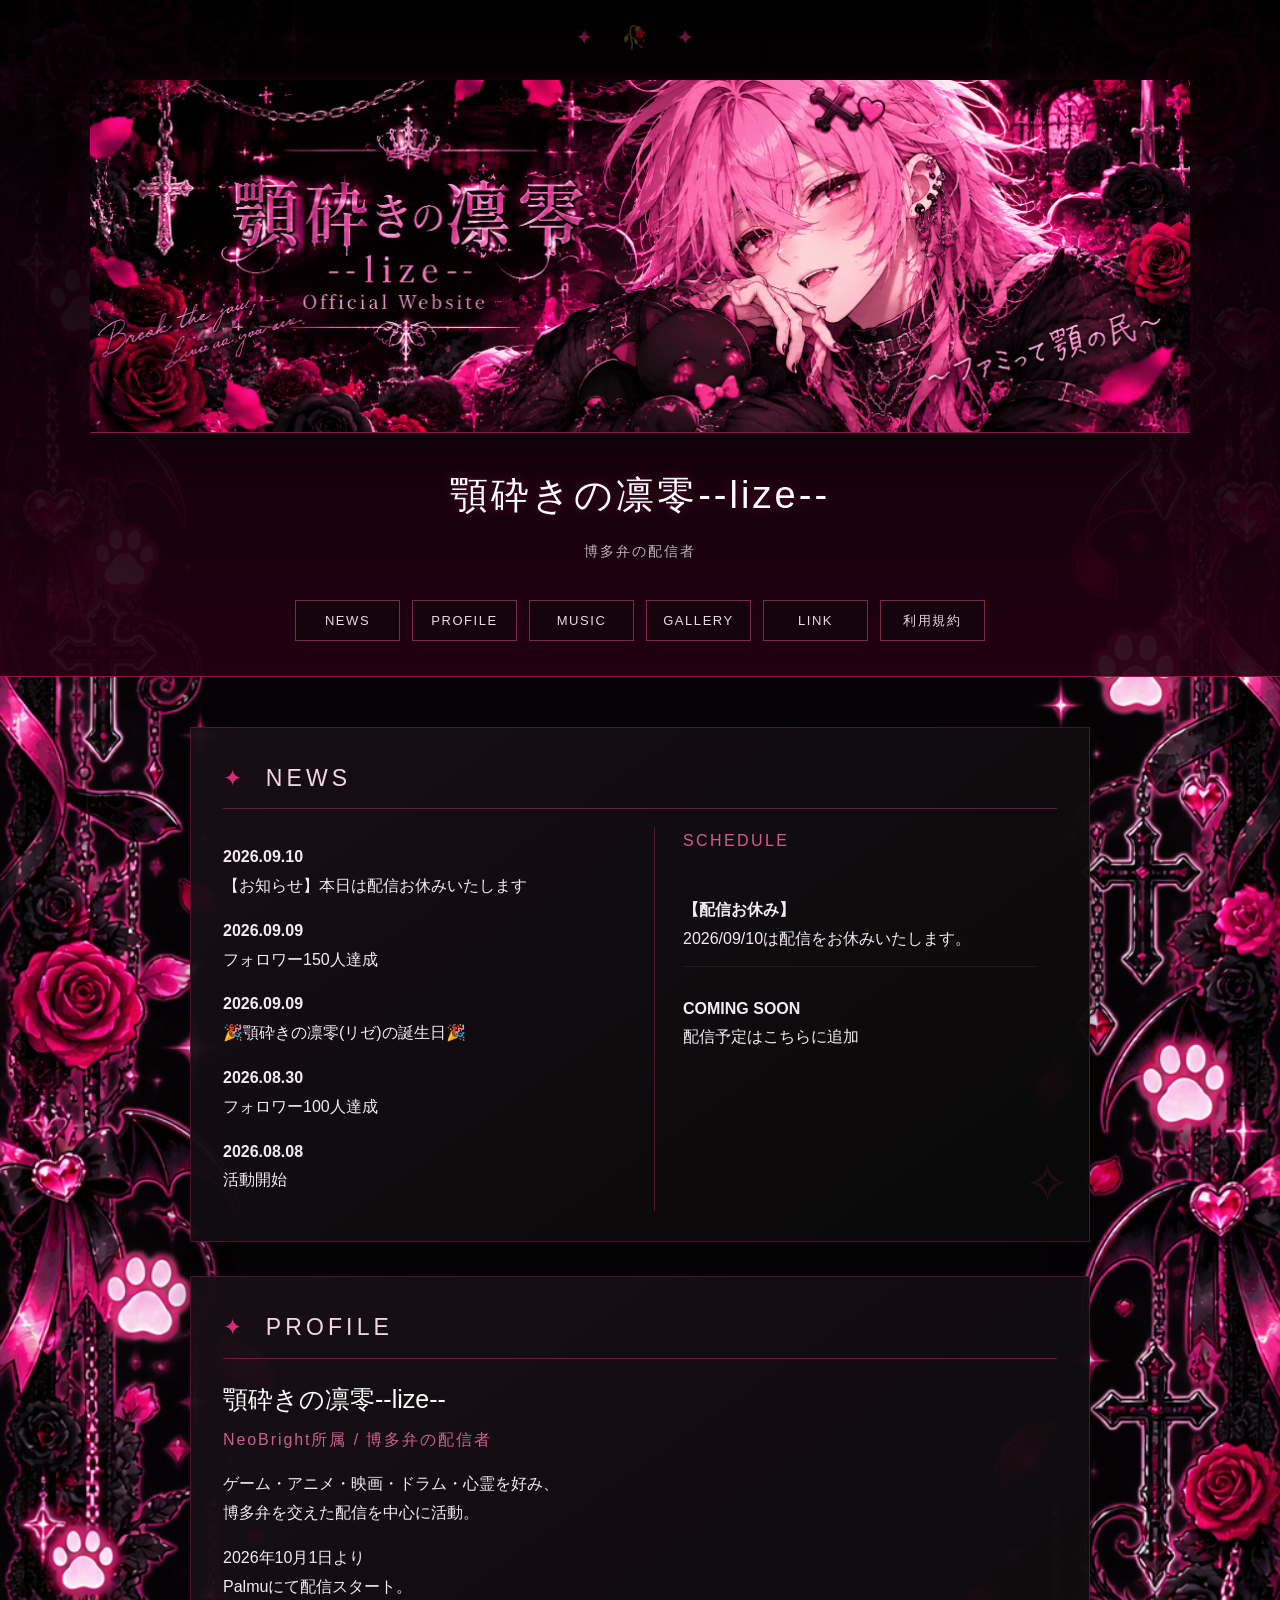
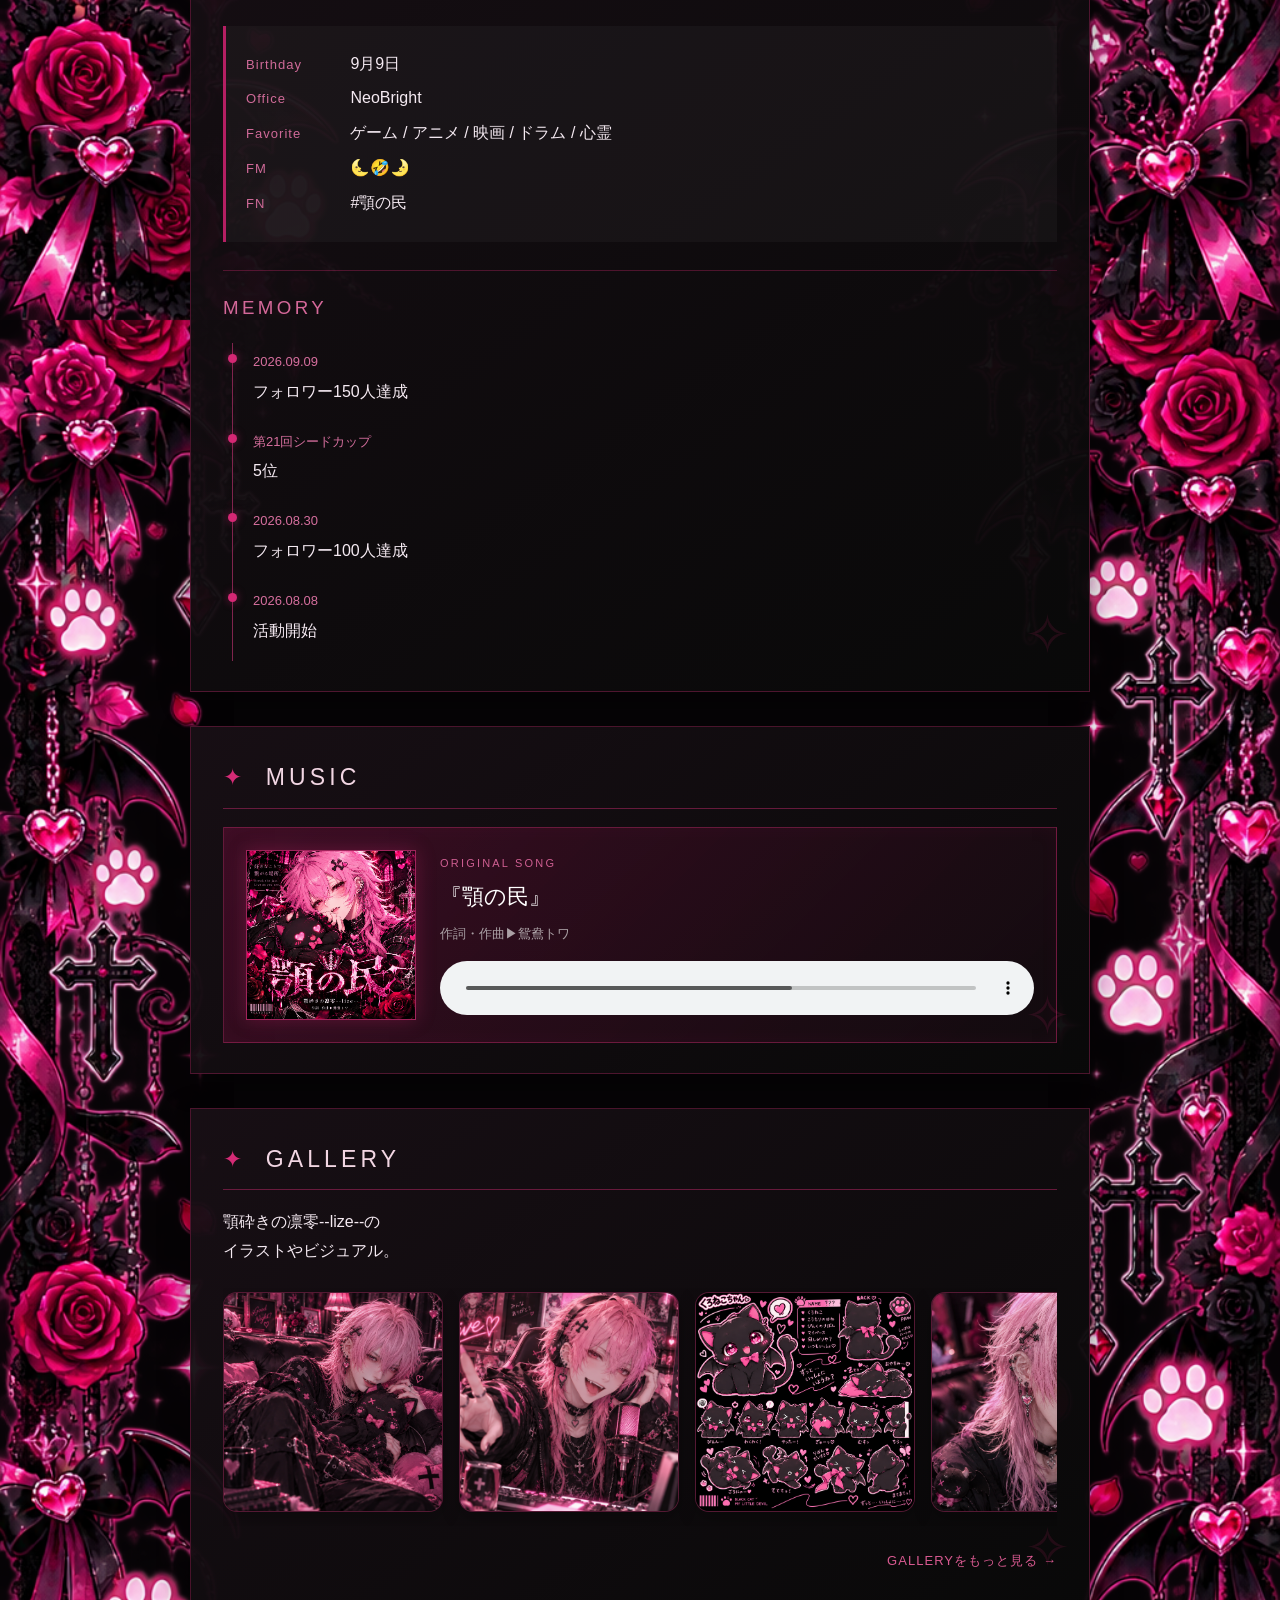
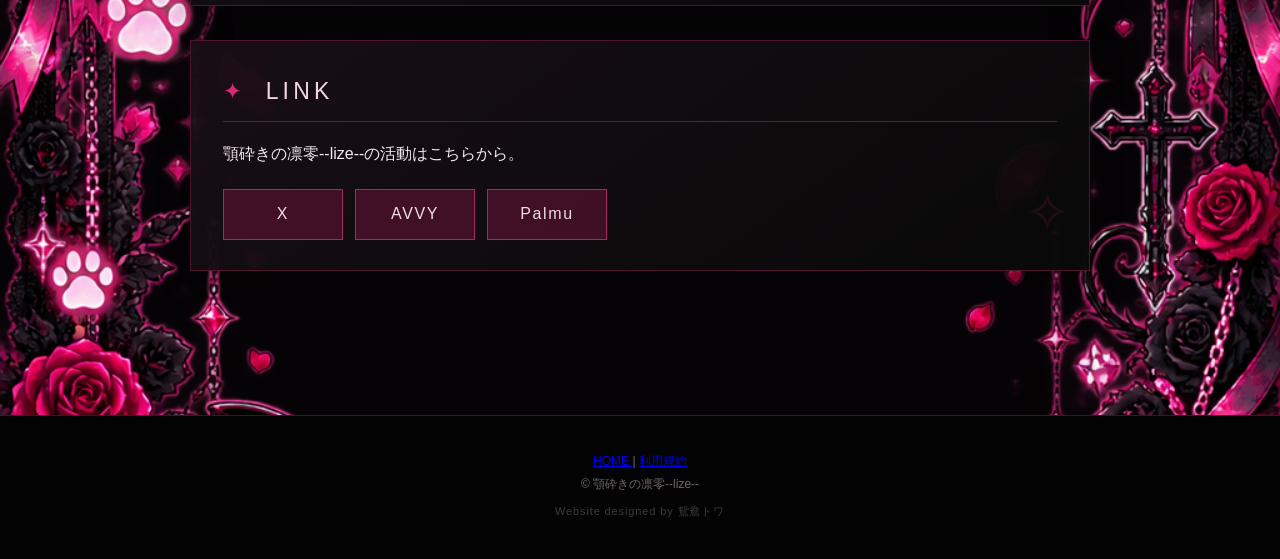
==== commit 936ece5f: "Update index.html" ====
--- a/index.html
+++ b/index.html
@@ -11,7 +11,7 @@
   >
 
   <title>
-    GALLERY | 顎砕きの凛零--lize-- Official Website
+    顎砕きの凛零--lize-- Official Website
   </title>
 
   <link
@@ -34,7 +34,7 @@
     <img
       src="./images/header-banner.png"
       alt="顎砕きの凛零--lize--"
-      class="gallery-page-header-image"
+      class="main-visual"
     >
 
     <h1>
@@ -48,23 +48,23 @@
 
     <nav>
 
-      <a href="./index.html#news">
+      <a href="#news">
         NEWS
       </a>
 
-      <a href="./index.html#profile">
+      <a href="#profile">
         PROFILE
       </a>
 
-      <a href="./index.html#music">
+      <a href="#music">
         MUSIC
       </a>
 
-      <a href="./gallery.html">
+      <a href="#gallery">
         GALLERY
       </a>
 
-      <a href="./index.html#link">
+      <a href="#link">
         LINK
       </a>
 
@@ -85,32 +85,252 @@
 
 
     <!-- =========================
+         NEWS / SCHEDULE
+    ========================= -->
+
+    <section id="news">
+
+      <h2>
+        NEWS
+      </h2>
+
+      <div class="news-schedule-grid">
+
+        <div
+          class="news-column"
+          id="news-list"
+        >
+        </div>
+
+
+        <div class="schedule-column">
+
+          <h3>
+            SCHEDULE
+          </h3>
+
+          <div id="schedule-list">
+          </div>
+
+        </div>
+
+      </div>
+
+    </section>
+
+
+    <!-- =========================
+         PROFILE
+    ========================= -->
+
+    <section id="profile">
+
+      <h2>
+        PROFILE
+      </h2>
+
+
+      <div class="profile-box">
+
+
+        <div class="profile-main">
+
+          <h3>
+            顎砕きの凛零--lize--
+          </h3>
+
+          <p class="profile-role">
+            NeoBright所属 / 博多弁の配信者
+          </p>
+
+          <p>
+            ゲーム・アニメ・映画・ドラム・心霊を好み、<br>
+            博多弁を交えた配信を中心に活動。
+          </p>
+
+          <p>
+            2026年10月1日より<br>
+            Palmuにて配信スタート。
+          </p>
+
+        </div>
+
+
+        <div class="profile-info">
+
+          <p>
+            <span>Birthday</span>
+            9月9日
+          </p>
+
+          <p>
+            <span>Office</span>
+            NeoBright
+          </p>
+
+          <p>
+            <span>Favorite</span>
+            ゲーム / アニメ / 映画 / ドラム / 心霊
+          </p>
+
+          <p>
+            <span>FM</span>
+            🌜🤣🌛
+          </p>
+
+          <p>
+            <span>FN</span>
+            #顎の民
+          </p>
+
+        </div>
+
+
+        <div class="memory-box">
+
+          <h3>
+            MEMORY
+          </h3>
+
+          <div id="memory-list">
+          </div>
+
+        </div>
+
+
+      </div>
+
+    </section>
+
+
+    <!-- =========================
+         MUSIC
+    ========================= -->
+
+    <section id="music">
+
+      <h2>
+        MUSIC
+      </h2>
+
+
+      <div class="song-card">
+
+        <img
+          src="./images/music-cover.png"
+          alt="『顎の民』ジャケット"
+          class="song-cover"
+        >
+
+
+        <div class="song-info">
+
+          <p class="song-label">
+            ORIGINAL SONG
+          </p>
+
+          <h3>
+            『顎の民』
+          </h3>
+
+          <p class="song-credit">
+            作詞・作曲▶鴛鴦トワ
+          </p>
+
+
+          <audio controls>
+
+            <source
+              src="./music/顎の民.mp3"
+              type="audio/mpeg"
+            >
+
+            お使いのブラウザでは音声を再生できません。
+
+          </audio>
+
+        </div>
+
+      </div>
+
+    </section>
+
+
+    <!-- =========================
          GALLERY
     ========================= -->
 
-    <section class="gallery-page">
+    <section id="gallery">
 
       <h2>
         GALLERY
       </h2>
 
       <p class="gallery-text">
-        顎砕きの凛零--lize--の活動で使用している<br>
-        イラストやビジュアルを掲載しています。
+        顎砕きの凛零--lize--の<br>
+        イラストやビジュアル。
       </p>
 
 
       <div
-        class="gallery-page-grid"
-        id="gallery-list"
+        class="gallery-grid"
+        id="home-gallery-list"
       >
       </div>
 
 
-      <div
-        class="pagination"
-        id="pagination"
-      >
+      <p class="gallery-more">
+
+        <a href="./gallery.html">
+          GALLERYをもっと見る →
+        </a>
+
+      </p>
+
+    </section>
+
+
+    <!-- =========================
+         LINK
+    ========================= -->
+
+    <section id="link">
+
+      <h2>
+        LINK
+      </h2>
+
+      <p>
+        顎砕きの凛零--lize--の活動はこちらから。
+      </p>
+
+
+      <div class="link-list">
+
+        <a
+          href="https://x.com/lize12012"
+          target="_blank"
+          rel="noopener noreferrer"
+        >
+          X
+        </a>
+
+        <a
+          href="https://s.avvy.live/u/01kyyr1jbdrp6xa1r21a49w20k?lang=ja"
+          target="_blank"
+          rel="noopener noreferrer"
+        >
+          AVVY
+        </a>
+
+        <a
+          href="https://app.palmu.jp/users/9ee84ae25bd443fdbd23"
+          target="_blank"
+          rel="noopener noreferrer"
+        >
+          Palmu
+        </a>
+
       </div>
 
     </section>
@@ -152,95 +372,102 @@
 
 
   <!-- =========================
-       GALLERY DATA
+       AUTO DATA
   ========================= -->
 
+  <script src="./news-data.js"></script>
+  <script src="./schedule-data.js"></script>
+  <script src="./memory-data.js"></script>
   <script src="./gallery-data.js"></script>
 
 
   <!-- =========================
-       GALLERY SCRIPT
+       NEWS / SCHEDULE / MEMORY
   ========================= -->
 
   <script>
 
-    const ITEMS_PER_PAGE = 6;
-
-
-    const galleryList =
+    const newsList =
       document.getElementById(
-        "gallery-list"
-      );
-
-
-    const pagination =
+        "news-list"
+      );
+
+    newsItems.forEach((item) => {
+
+      const p =
+        document.createElement("p");
+
+      p.innerHTML = `
+        <strong>${item.date}</strong><br>
+        ${item.text}
+      `;
+
+      newsList.appendChild(p);
+
+    });
+
+
+    const scheduleList =
       document.getElementById(
-        "pagination"
-      );
-
-
-    const params =
-      new URLSearchParams(
-        window.location.search
-      );
-
-
-    let currentPage =
-      Number(
-        params.get("page")
-      ) || 1;
-
-
-    const totalPages =
-      Math.max(
-        1,
-        Math.ceil(
-          galleryItems.length /
-          ITEMS_PER_PAGE
-        )
-      );
-
-
-    if (currentPage < 1) {
-      currentPage = 1;
-    }
-
-
-    if (currentPage > totalPages) {
-      currentPage = totalPages;
-    }
-
-
-    /* =========================
-       GALLERY表示
-    ========================= */
-
-    function renderGallery() {
-
-      galleryList.innerHTML =
-        "";
-
-
-      const start =
-        (currentPage - 1) *
-        ITEMS_PER_PAGE;
-
-
-      const end =
-        start +
-        ITEMS_PER_PAGE;
-
-
-      const pageItems =
-        galleryItems.slice(
-          start,
-          end
-        );
-
-
-      pageItems.forEach(
+        "schedule-list"
+      );
+
+    scheduleItems.forEach((item) => {
+
+      const p =
+        document.createElement("p");
+
+      p.innerHTML = `
+        <strong>${item.date}</strong><br>
+        ${item.text}
+      `;
+
+      scheduleList.appendChild(p);
+
+    });
+
+
+    const memoryList =
+      document.getElementById(
+        "memory-list"
+      );
+
+    memoryItems.forEach((item) => {
+
+      const div =
+        document.createElement("div");
+
+      div.className =
+        "memory-item";
+
+      div.innerHTML = `
+        <span>${item.date}</span>
+        <p>${item.text}</p>
+      `;
+
+      memoryList.appendChild(div);
+
+    });
+
+  </script>
+
+
+  <!-- =========================
+       HOME GALLERY
+  ========================= -->
+
+  <script>
+
+    const homeGalleryList =
+      document.getElementById(
+        "home-gallery-list"
+      );
+
+
+    galleryItems
+      .slice(0, 6)
+      .forEach(
         (fileName, index) => {
-
 
           const imagePath =
             `./images/${fileName}`;
@@ -251,7 +478,6 @@
               "a"
             );
 
-
           link.href =
             imagePath;
 
@@ -267,17 +493,13 @@
               "img"
             );
 
-
           image.src =
             imagePath;
 
-
           image.alt =
             `顎砕きの凛零--lize-- Gallery ${
-              galleryItems.length -
-              (start + index)
+              index + 1
             }`;
-
 
           image.loading =
             "lazy";
@@ -287,147 +509,102 @@
             image
           );
 
-
-          galleryList.appendChild(
+          homeGalleryList.appendChild(
             link
           );
 
         }
       );
 
-    }
-
-
-    /* =========================
-       ページ送り
-    ========================= */
-
-    function createPageLink(
-      text,
-      page,
-      className = ""
+  </script>
+
+
+  <!-- =========================
+       5件表示 + スクロール
+  ========================= -->
+
+  <script>
+
+    function setFiveItemScroll(
+      container
     ) {
 
-      const link =
-        document.createElement(
-          "a"
-        );
-
-
-      link.textContent =
-        text;
-
-
-      link.href =
-        `./gallery.html?page=${page}`;
-
-
-      if (className) {
-
-        link.className =
-          className;
-
-      }
-
-
-      return link;
-
-    }
-
-
-    function renderPagination() {
-
-      pagination.innerHTML =
-        "";
-
-
-      if (totalPages <= 1) {
+      if (!container) {
         return;
       }
 
 
-      if (currentPage > 1) {
-
-        pagination.appendChild(
-
-          createPageLink(
-            "← 前へ",
-            currentPage - 1,
-            "pagination-prev"
-          )
-
+      const items =
+        Array.from(
+          container.children
         );
 
+
+      container.scrollTop = 0;
+
+
+      if (items.length <= 5) {
+
+        container.style.maxHeight =
+          "";
+
+        return;
+
       }
 
 
-      for (
-        let page = 1;
-        page <= totalPages;
-        page++
-      ) {
-
-        if (
-          page === currentPage
-        ) {
-
-          const current =
-            document.createElement(
-              "span"
-            );
-
-
-          current.textContent =
-            page;
-
-
-          current.className =
-            "pagination-current";
-
-
-          pagination.appendChild(
-            current
-          );
-
-        } else {
-
-          pagination.appendChild(
-
-            createPageLink(
-              page,
-              page
-            )
-
-          );
-
-        }
-
-      }
-
-
-      if (
-        currentPage <
-        totalPages
-      ) {
-
-        pagination.appendChild(
-
-          createPageLink(
-            "次へ →",
-            currentPage + 1,
-            "pagination-next"
-          )
-
-        );
-
-      }
+      const first =
+        items[0];
+
+      const fifth =
+        items[4];
+
+
+      const height =
+        fifth.offsetTop +
+        fifth.offsetHeight -
+        first.offsetTop;
+
+
+      container.style.maxHeight =
+        `${height}px`;
 
     }
 
 
-    renderGallery();
-
-    renderPagination();
+    function updateFiveItemScrolls() {
+
+      setFiveItemScroll(
+        document.getElementById(
+          "news-list"
+        )
+      );
+
+      setFiveItemScroll(
+        document.getElementById(
+          "schedule-list"
+        )
+      );
+
+      setFiveItemScroll(
+        document.getElementById(
+          "memory-list"
+        )
+      );
+
+    }
+
+
+    window.addEventListener(
+      "load",
+      updateFiveItemScrolls
+    );
+
+
+    window.addEventListener(
+      "resize",
+      updateFiveItemScrolls
+    );
 
   </script>
 
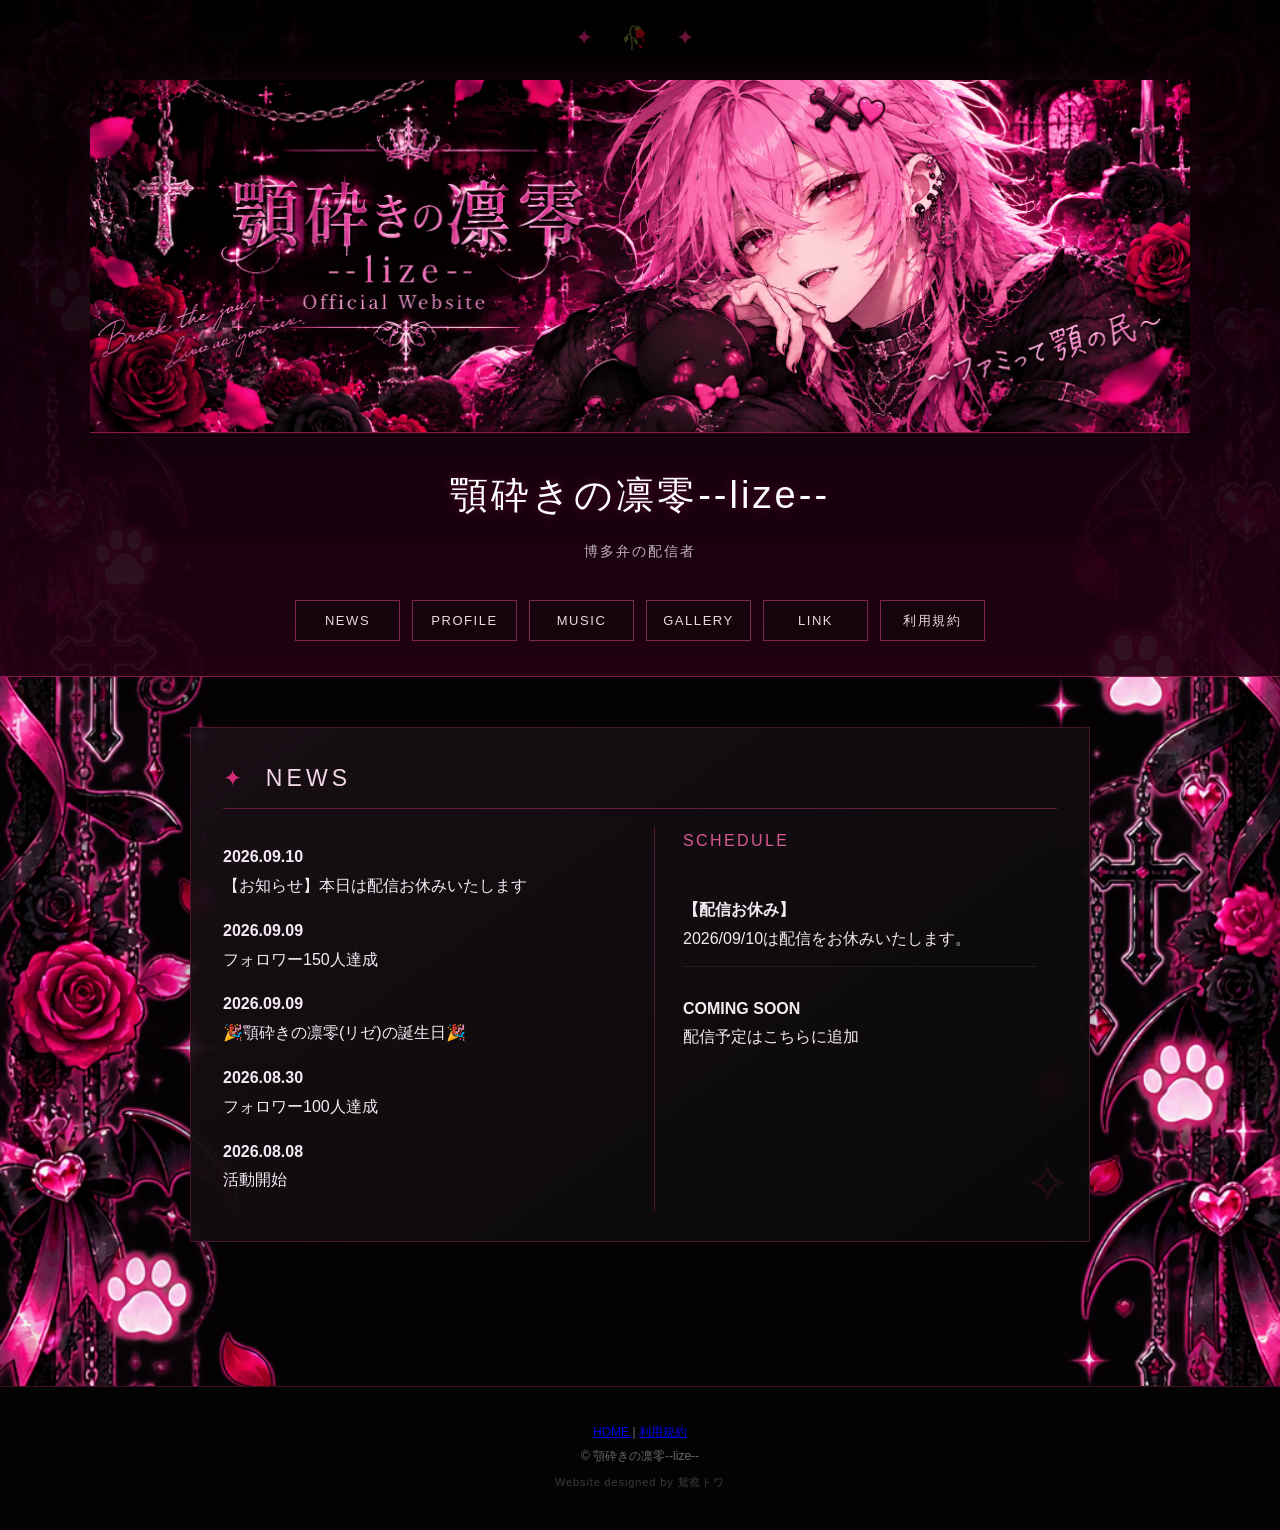
==== commit 21209f4f: "Update index.html" ====
--- a/index.html
+++ b/index.html
@@ -48,23 +48,23 @@
 
     <nav>
 
-      <a href="#news">
+      <a href="#news" data-tab="news">
         NEWS
       </a>
 
-      <a href="#profile">
+      <a href="#profile" data-tab="profile">
         PROFILE
       </a>
 
-      <a href="#music">
+      <a href="#music" data-tab="music">
         MUSIC
       </a>
 
-      <a href="#gallery">
+      <a href="#gallery" data-tab="gallery">
         GALLERY
       </a>
 
-      <a href="#link">
+      <a href="#link" data-tab="link">
         LINK
       </a>
 
@@ -609,6 +609,179 @@
   </script>
 
 
+
+  <!-- =========================
+       HOME TAB SWITCH
+  ========================= -->
+
+  <script>
+
+    const homeSections = [
+      "news",
+      "profile",
+      "music",
+      "gallery",
+      "link"
+    ];
+
+    const tabLinks =
+      document.querySelectorAll(
+        "nav a[data-tab]"
+      );
+
+
+    function showHomeSection(
+      sectionId,
+      updateHash = true
+    ) {
+
+      if (
+        !homeSections.includes(
+          sectionId
+        )
+      ) {
+        sectionId = "news";
+      }
+
+
+      homeSections.forEach(
+        (id) => {
+
+          const section =
+            document.getElementById(
+              id
+            );
+
+          if (section) {
+
+            section.style.display =
+              id === sectionId
+                ? ""
+                : "none";
+
+          }
+
+        }
+      );
+
+
+      tabLinks.forEach(
+        (link) => {
+
+          const active =
+            link.dataset.tab ===
+            sectionId;
+
+          link.classList.toggle(
+            "active",
+            active
+          );
+
+          if (active) {
+
+            link.setAttribute(
+              "aria-current",
+              "page"
+            );
+
+          } else {
+
+            link.removeAttribute(
+              "aria-current"
+            );
+
+          }
+
+        }
+      );
+
+
+      if (updateHash) {
+
+        history.replaceState(
+          null,
+          "",
+          `#${sectionId}`
+        );
+
+      }
+
+
+      if (
+        sectionId === "news" ||
+        sectionId === "profile"
+      ) {
+
+        requestAnimationFrame(
+          updateFiveItemScrolls
+        );
+
+      }
+
+    }
+
+
+    tabLinks.forEach(
+      (link) => {
+
+        link.addEventListener(
+          "click",
+          (event) => {
+
+            event.preventDefault();
+
+            showHomeSection(
+              link.dataset.tab
+            );
+
+          }
+        );
+
+      }
+    );
+
+
+    const firstSection =
+      window.location.hash
+        .replace("#", "");
+
+
+    showHomeSection(
+      homeSections.includes(
+        firstSection
+      )
+        ? firstSection
+        : "news",
+      false
+    );
+
+
+    window.addEventListener(
+      "hashchange",
+      () => {
+
+        const sectionId =
+          window.location.hash
+            .replace("#", "");
+
+        if (
+          homeSections.includes(
+            sectionId
+          )
+        ) {
+
+          showHomeSection(
+            sectionId,
+            false
+          );
+
+        }
+
+      }
+    );
+
+  </script>
+
 </body>
 
 </html>
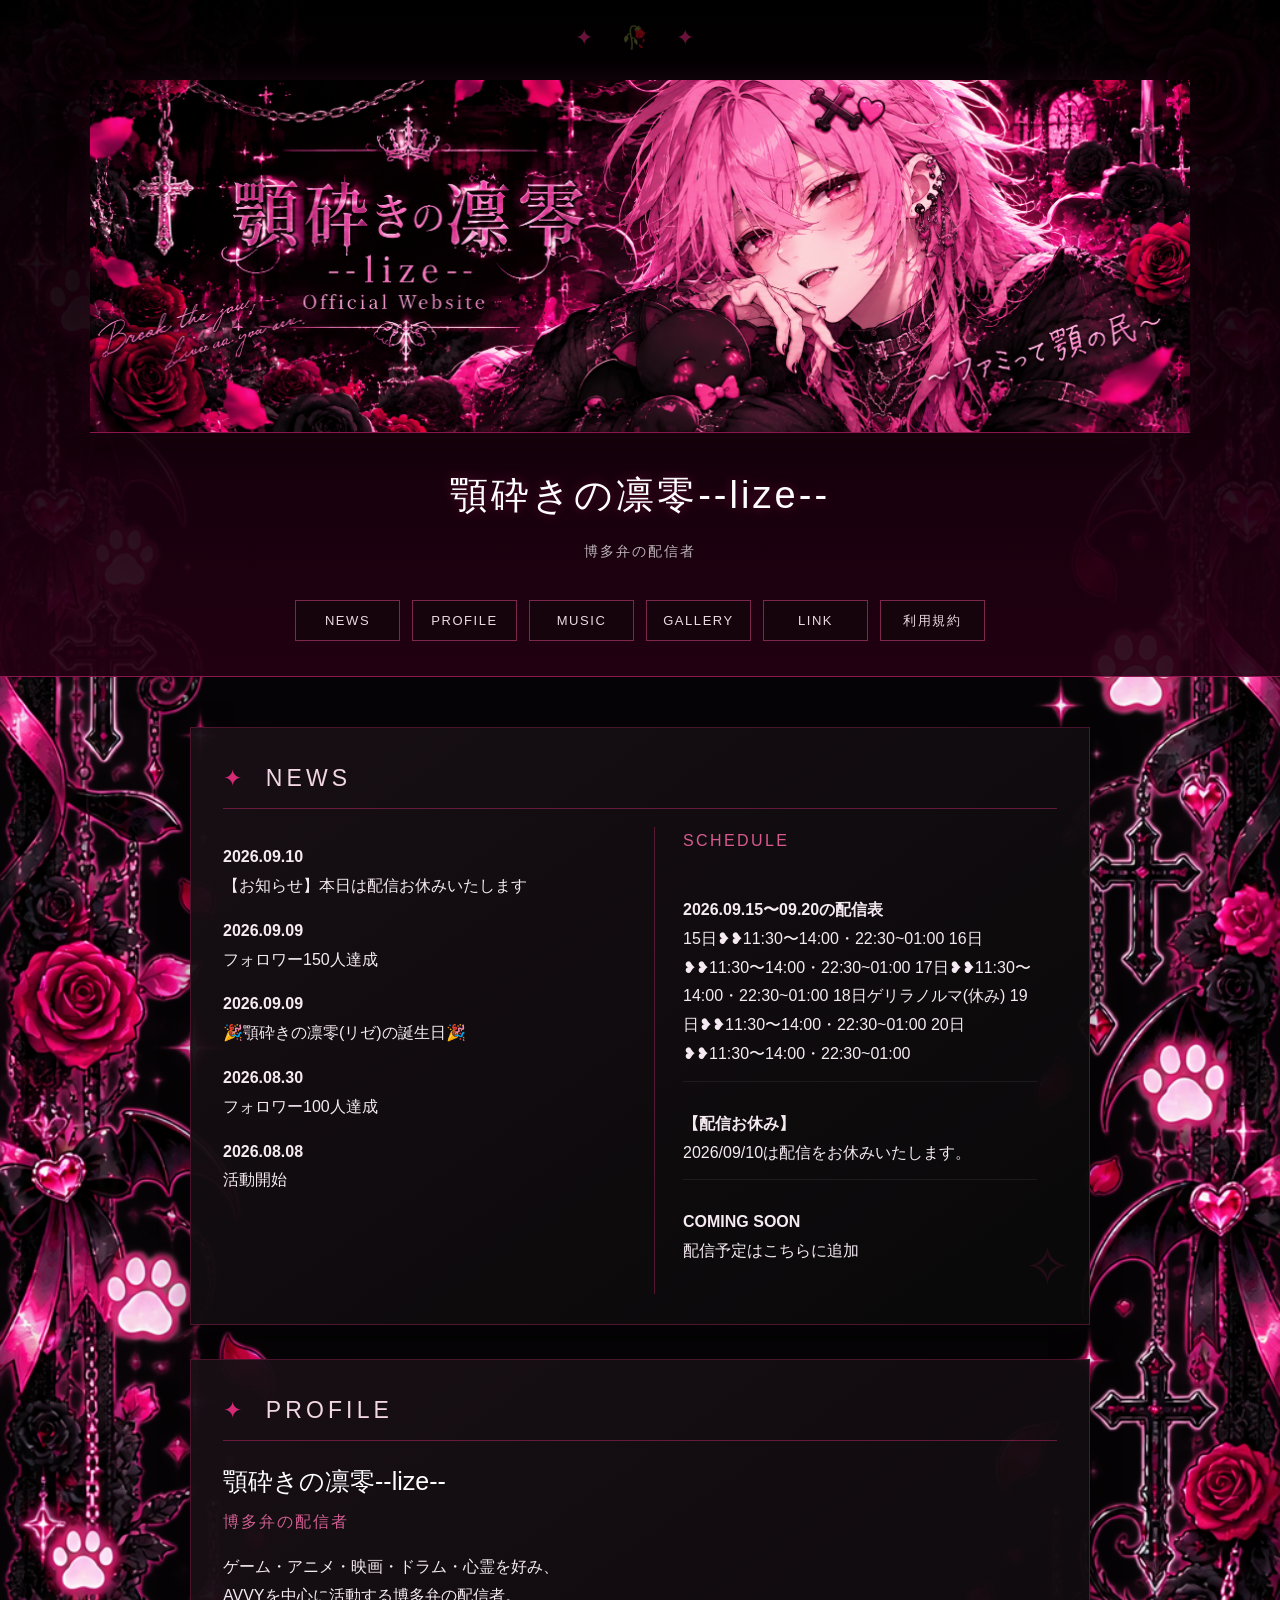
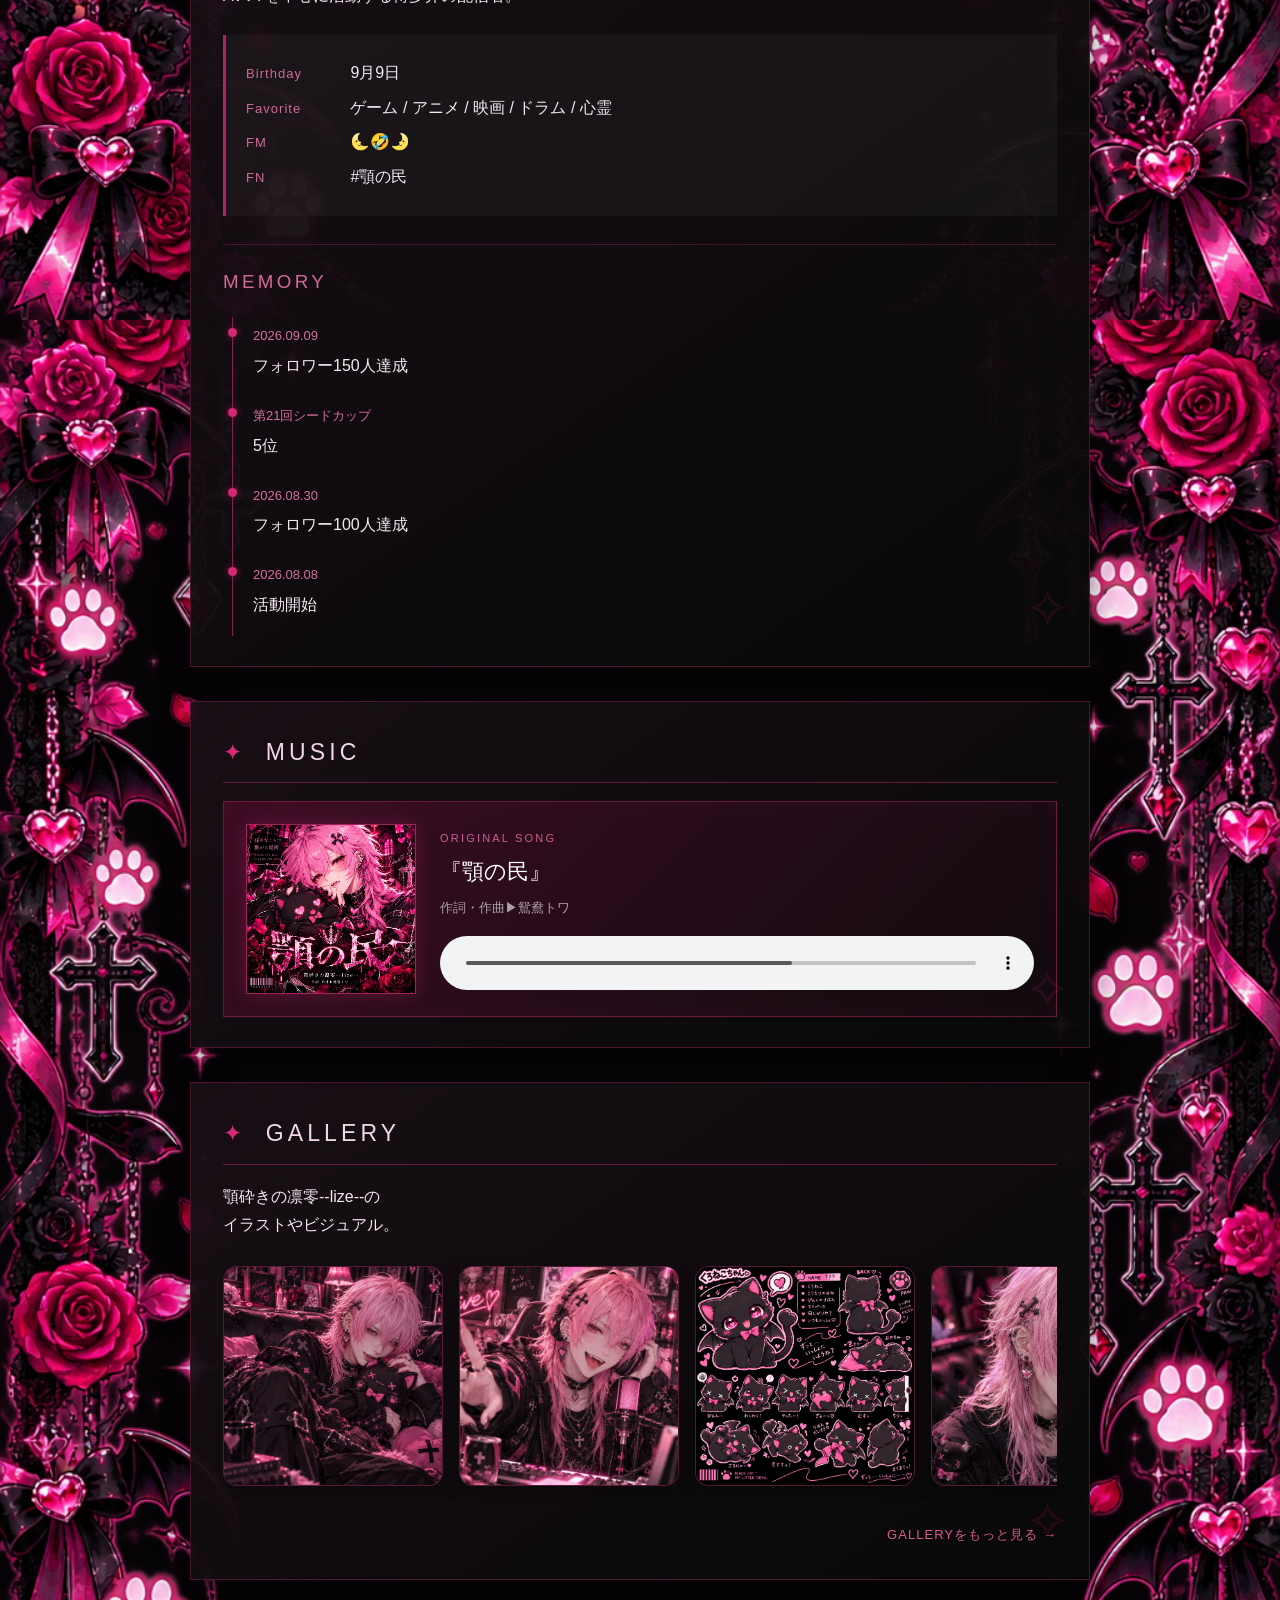
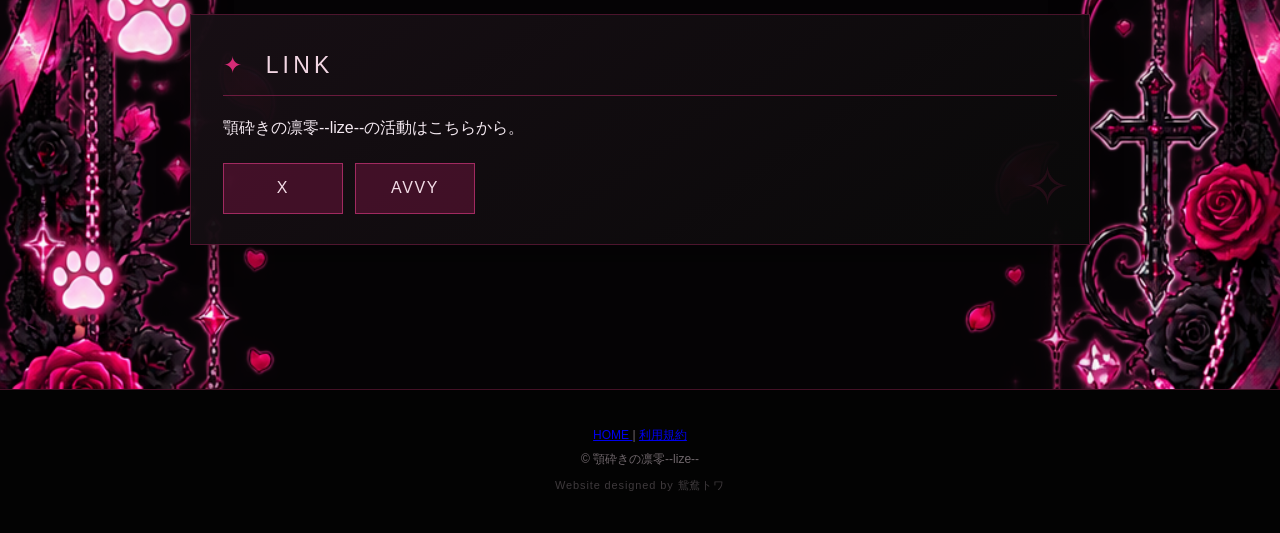
==== commit e7ff7070: "Update index.html" ====
--- a/index.html
+++ b/index.html
@@ -48,23 +48,23 @@
 
     <nav>
 
-      <a href="#news" data-tab="news">
+      <a href="#news">
         NEWS
       </a>
 
-      <a href="#profile" data-tab="profile">
+      <a href="#profile">
         PROFILE
       </a>
 
-      <a href="#music" data-tab="music">
+      <a href="#music">
         MUSIC
       </a>
 
-      <a href="#gallery" data-tab="gallery">
+      <a href="#gallery">
         GALLERY
       </a>
 
-      <a href="#link" data-tab="link">
+      <a href="#link">
         LINK
       </a>
 
@@ -96,13 +96,11 @@
 
       <div class="news-schedule-grid">
 
-        <div
-          class="news-column"
-          id="news-list"
-        >
-        </div>
-
-
+        <!-- NEWS -->
+        <div class="news-column" id="news-list">
+        </div>
+
+        <!-- SCHEDULE -->
         <div class="schedule-column">
 
           <h3>
@@ -140,17 +138,12 @@
           </h3>
 
           <p class="profile-role">
-            NeoBright所属 / 博多弁の配信者
+            博多弁の配信者
           </p>
 
           <p>
             ゲーム・アニメ・映画・ドラム・心霊を好み、<br>
-            博多弁を交えた配信を中心に活動。
-          </p>
-
-          <p>
-            2026年10月1日より<br>
-            Palmuにて配信スタート。
+            AVVYを中心に活動する博多弁の配信者。
           </p>
 
         </div>
@@ -161,11 +154,6 @@
           <p>
             <span>Birthday</span>
             9月9日
-          </p>
-
-          <p>
-            <span>Office</span>
-            NeoBright
           </p>
 
           <p>
@@ -249,11 +237,17 @@
 
           </audio>
 
+
         </div>
 
       </div>
 
     </section>
+
+
+    <!-- =========================
+         LINK
+    ========================= -->
 
 
     <!-- =========================
@@ -270,7 +264,6 @@
         顎砕きの凛零--lize--の<br>
         イラストやビジュアル。
       </p>
-
 
       <div
         class="gallery-grid"
@@ -278,21 +271,14 @@
       >
       </div>
 
-
       <p class="gallery-more">
-
         <a href="./gallery.html">
           GALLERYをもっと見る →
         </a>
-
       </p>
 
     </section>
 
-
-    <!-- =========================
-         LINK
-    ========================= -->
 
     <section id="link">
 
@@ -323,14 +309,6 @@
           AVVY
         </a>
 
-        <a
-          href="https://app.palmu.jp/users/9ee84ae25bd443fdbd23"
-          target="_blank"
-          rel="noopener noreferrer"
-        >
-          Palmu
-        </a>
-
       </div>
 
     </section>
@@ -380,22 +358,11 @@
   <script src="./memory-data.js"></script>
   <script src="./gallery-data.js"></script>
 
-
-  <!-- =========================
-       NEWS / SCHEDULE / MEMORY
-  ========================= -->
-
   <script>
-
-    const newsList =
-      document.getElementById(
-        "news-list"
-      );
+    const newsList = document.getElementById("news-list");
 
     newsItems.forEach((item) => {
-
-      const p =
-        document.createElement("p");
+      const p = document.createElement("p");
 
       p.innerHTML = `
         <strong>${item.date}</strong><br>
@@ -403,19 +370,13 @@
       `;
 
       newsList.appendChild(p);
-
     });
 
 
-    const scheduleList =
-      document.getElementById(
-        "schedule-list"
-      );
+    const scheduleList = document.getElementById("schedule-list");
 
     scheduleItems.forEach((item) => {
-
-      const p =
-        document.createElement("p");
+      const p = document.createElement("p");
 
       p.innerHTML = `
         <strong>${item.date}</strong><br>
@@ -423,22 +384,15 @@
       `;
 
       scheduleList.appendChild(p);
-
     });
 
 
-    const memoryList =
-      document.getElementById(
-        "memory-list"
-      );
+    const memoryList = document.getElementById("memory-list");
 
     memoryItems.forEach((item) => {
-
-      const div =
-        document.createElement("div");
-
-      div.className =
-        "memory-item";
+      const div = document.createElement("div");
+
+      div.className = "memory-item";
 
       div.innerHTML = `
         <span>${item.date}</span>
@@ -446,342 +400,94 @@
       `;
 
       memoryList.appendChild(div);
-
     });
-
   </script>
 
 
-  <!-- =========================
-       HOME GALLERY
-  ========================= -->
-
   <script>
-
     const homeGalleryList =
-      document.getElementById(
-        "home-gallery-list"
-      );
-
-
-    galleryItems
-      .slice(0, 6)
-      .forEach(
-        (fileName, index) => {
-
+      document.getElementById("home-gallery-list");
+
+    if (
+      homeGalleryList &&
+      typeof galleryItems !== "undefined"
+    ) {
+      galleryItems
+        .slice(0, 6)
+        .forEach((fileName, index) => {
           const imagePath =
             `./images/${fileName}`;
 
-
           const link =
-            document.createElement(
-              "a"
-            );
-
-          link.href =
-            imagePath;
-
-          link.target =
-            "_blank";
-
-          link.rel =
-            "noopener noreferrer";
-
+            document.createElement("a");
+
+          link.href = imagePath;
+          link.target = "_blank";
+          link.rel = "noopener noreferrer";
 
           const image =
-            document.createElement(
-              "img"
-            );
-
-          image.src =
-            imagePath;
-
+            document.createElement("img");
+
+          image.src = imagePath;
           image.alt =
-            `顎砕きの凛零--lize-- Gallery ${
-              index + 1
-            }`;
-
-          image.loading =
-            "lazy";
-
-
-          link.appendChild(
-            image
-          );
-
-          homeGalleryList.appendChild(
-            link
-          );
-
-        }
-      );
-
+            `顎砕きの凛零--lize-- Gallery ${index + 1}`;
+          image.loading = "lazy";
+
+          link.appendChild(image);
+          homeGalleryList.appendChild(link);
+        });
+    }
   </script>
 
-
-  <!-- =========================
-       5件表示 + スクロール
-  ========================= -->
-
   <script>
-
-    function setFiveItemScroll(
-      container
-    ) {
-
-      if (!container) {
+    function setFiveItemScroll(container) {
+      if (!container) return;
+
+      const items = Array.from(container.children);
+
+      container.scrollTop = 0;
+
+      if (items.length <= 5) {
+        container.style.maxHeight = "";
         return;
       }
 
-
-      const items =
-        Array.from(
-          container.children
-        );
-
-
-      container.scrollTop = 0;
-
-
-      if (items.length <= 5) {
-
-        container.style.maxHeight =
-          "";
-
-        return;
-
-      }
-
-
-      const first =
-        items[0];
-
-      const fifth =
-        items[4];
-
+      const first = items[0];
+      const fifth = items[4];
 
       const height =
         fifth.offsetTop +
         fifth.offsetHeight -
         first.offsetTop;
 
-
-      container.style.maxHeight =
-        `${height}px`;
-
+      container.style.maxHeight = `${height}px`;
     }
 
-
     function updateFiveItemScrolls() {
-
       setFiveItemScroll(
-        document.getElementById(
-          "news-list"
-        )
+        document.getElementById("news-list")
       );
 
       setFiveItemScroll(
-        document.getElementById(
-          "schedule-list"
-        )
+        document.getElementById("schedule-list")
       );
 
       setFiveItemScroll(
-        document.getElementById(
-          "memory-list"
-        )
+        document.getElementById("memory-list")
       );
-
     }
-
 
     window.addEventListener(
       "load",
       updateFiveItemScrolls
     );
 
-
     window.addEventListener(
       "resize",
       updateFiveItemScrolls
     );
-
   </script>
 
-
-
-  <!-- =========================
-       HOME TAB SWITCH
-  ========================= -->
-
-  <script>
-
-    const homeSections = [
-      "news",
-      "profile",
-      "music",
-      "gallery",
-      "link"
-    ];
-
-    const tabLinks =
-      document.querySelectorAll(
-        "nav a[data-tab]"
-      );
-
-
-    function showHomeSection(
-      sectionId,
-      updateHash = true
-    ) {
-
-      if (
-        !homeSections.includes(
-          sectionId
-        )
-      ) {
-        sectionId = "news";
-      }
-
-
-      homeSections.forEach(
-        (id) => {
-
-          const section =
-            document.getElementById(
-              id
-            );
-
-          if (section) {
-
-            section.style.display =
-              id === sectionId
-                ? ""
-                : "none";
-
-          }
-
-        }
-      );
-
-
-      tabLinks.forEach(
-        (link) => {
-
-          const active =
-            link.dataset.tab ===
-            sectionId;
-
-          link.classList.toggle(
-            "active",
-            active
-          );
-
-          if (active) {
-
-            link.setAttribute(
-              "aria-current",
-              "page"
-            );
-
-          } else {
-
-            link.removeAttribute(
-              "aria-current"
-            );
-
-          }
-
-        }
-      );
-
-
-      if (updateHash) {
-
-        history.replaceState(
-          null,
-          "",
-          `#${sectionId}`
-        );
-
-      }
-
-
-      if (
-        sectionId === "news" ||
-        sectionId === "profile"
-      ) {
-
-        requestAnimationFrame(
-          updateFiveItemScrolls
-        );
-
-      }
-
-    }
-
-
-    tabLinks.forEach(
-      (link) => {
-
-        link.addEventListener(
-          "click",
-          (event) => {
-
-            event.preventDefault();
-
-            showHomeSection(
-              link.dataset.tab
-            );
-
-          }
-        );
-
-      }
-    );
-
-
-    const firstSection =
-      window.location.hash
-        .replace("#", "");
-
-
-    showHomeSection(
-      homeSections.includes(
-        firstSection
-      )
-        ? firstSection
-        : "news",
-      false
-    );
-
-
-    window.addEventListener(
-      "hashchange",
-      () => {
-
-        const sectionId =
-          window.location.hash
-            .replace("#", "");
-
-        if (
-          homeSections.includes(
-            sectionId
-          )
-        ) {
-
-          showHomeSection(
-            sectionId,
-            false
-          );
-
-        }
-
-      }
-    );
-
-  </script>
-
 </body>
 
 </html>
--- a/style.css
+++ b/style.css
@@ -1,957 +1,366 @@
-* {
-  box-sizing: border-box;
-}
-
-html {
-  scroll-behavior: smooth;
-}
+* { box-sizing: border-box; }
+
+html { scroll-behavior: smooth; }
 
 body {
   margin: 0;
   padding: 0;
-
   background-color: #050305;
   background-image: url("./images/gothic-bg.png");
   background-repeat: repeat-y;
   background-position: center top;
   background-size: 100% auto;
-
   color: #f5eaf2;
-
-  font-family:
-    "Yu Gothic",
-    "Hiragino Kaku Gothic ProN",
-    Meiryo,
-    sans-serif;
-
+  font-family: "Yu Gothic", "Hiragino Kaku Gothic ProN", Meiryo, sans-serif;
   line-height: 1.8;
 }
 
-
-/* =========================
-   HEADER
-========================= */
+/* ========================= HEADER ========================= */
 
 header {
   position: relative;
-
   padding: 80px 20px 35px;
-
   text-align: center;
-
-  background:
-    linear-gradient(
-      180deg,
-      rgba(0, 0, 0, 0.95),
-      rgba(35, 0, 18, 0.92)
-    );
-
+  background: linear-gradient(180deg, rgba(0,0,0,.95), rgba(35,0,18,.92));
   border-bottom: 1px solid #8b174e;
-
   overflow: hidden;
 }
 
 header::before {
   content: "✦  🥀  ✦";
-
   position: absolute;
-
   top: 18px;
   left: 50%;
-
   transform: translateX(-50%);
-
-  color: rgba(229, 43, 126, 0.45);
-
+  color: rgba(229,43,126,.45);
   font-size: 22px;
-
-  letter-spacing: 0.5em;
+  letter-spacing: .5em;
 }
 
 .header-sub {
   margin: 0 0 8px;
-
   color: #c66894;
-
   font-size: 12px;
-
-  letter-spacing: 0.35em;
+  letter-spacing: .35em;
 }
 
 h1 {
   margin: 0;
-
-  color: #ffffff;
-
+  color: #fff;
   font-size: 38px;
-
   font-weight: normal;
-
-  letter-spacing: 0.08em;
-
-  text-shadow:
-    0 0 12px rgba(230, 35, 125, 0.35);
+  letter-spacing: .08em;
+  text-shadow: 0 0 12px rgba(230,35,125,.35);
 }
 
 .header-copy {
   margin-top: 10px;
-
   color: #bdb4b9;
-
   font-size: 14px;
-
-  letter-spacing: 0.15em;
-}
-
-
-/* =========================
-   MAIN VISUAL
-========================= */
+  letter-spacing: .15em;
+}
+
+/* ========================= MAIN VISUAL ========================= */
 
 .main-visual {
   display: block;
-
   width: 100%;
   max-width: 1100px;
   height: auto;
-
   margin: 0 auto 28px;
-
   object-fit: contain;
-
   border-bottom: 1px solid #8b174e;
-
-  box-shadow:
-    0 10px 30px rgba(0, 0, 0, 0.45),
-    0 0 20px rgba(213, 43, 118, 0.12);
-}
-
-
-/* =========================
-   NAV
-========================= */
+  box-shadow: 0 10px 30px rgba(0,0,0,.45), 0 0 20px rgba(213,43,118,.12);
+}
+
+/* ========================= NAV ========================= */
 
 nav {
   display: flex;
-
   justify-content: center;
-
   flex-wrap: wrap;
-
   gap: 12px;
-
   margin-top: 35px;
 }
 
 nav a {
   display: inline-block;
-
   min-width: 105px;
-
   padding: 8px 16px;
-
   color: #e9dbe2;
-
   border: 1px solid #7d264e;
-
-  background: rgba(20, 5, 12, 0.8);
-
+  background: rgba(20,5,12,.8);
   text-decoration: none;
-
-  letter-spacing: 0.12em;
-
+  letter-spacing: .12em;
   font-size: 13px;
-
-  transition: 0.2s;
+  transition: .2s;
 }
 
 nav a:hover {
-  color: #ffffff;
-
+  color: #fff;
   background: #a71658;
-
-  box-shadow:
-    0 0 14px rgba(220, 35, 120, 0.35);
-
+  box-shadow: 0 0 14px rgba(220,35,120,.35);
   transform: translateY(-2px);
 }
 
-
-/* =========================
-   MAIN
-========================= */
+/* ========================= MAIN / SECTION ========================= */
 
 main {
   width: 90%;
-
   max-width: 900px;
-
   margin: 50px auto;
-
   padding-bottom: 60px;
 }
-
-
-/* =========================
-   SECTION
-========================= */
 
 section {
   position: relative;
-
   margin-bottom: 34px;
-
   padding: 30px 32px;
-
-  background:
-    linear-gradient(
-      145deg,
-      rgba(24, 15, 21, 0.96),
-      rgba(9, 9, 9, 0.96)
-    );
-
-  border:
-    1px solid rgba(150, 31, 83, 0.45);
-
-  box-shadow:
-    0 8px 28px rgba(0, 0, 0, 0.38);
-
+  background: linear-gradient(145deg, rgba(24,15,21,.96), rgba(9,9,9,.96));
+  border: 1px solid rgba(150,31,83,.45);
+  box-shadow: 0 8px 28px rgba(0,0,0,.38);
   overflow: hidden;
 }
 
 section::after {
   content: "✧";
-
   position: absolute;
-
   right: 18px;
   bottom: 6px;
-
-  color: rgba(221, 39, 118, 0.12);
-
+  color: rgba(221,39,118,.12);
   font-size: 56px;
-
   pointer-events: none;
 }
 
 section h2 {
   position: relative;
-
   margin-top: 0;
   margin-bottom: 18px;
-
   padding-bottom: 9px;
-
   color: #f2d6e3;
-
   font-size: 23px;
-
   font-weight: normal;
-
-  letter-spacing: 0.18em;
-
-  border-bottom:
-    1px solid rgba(188, 40, 104, 0.5);
+  letter-spacing: .18em;
+  border-bottom: 1px solid rgba(188,40,104,.5);
 }
 
 section h2::before {
   content: "✦";
-
   margin-right: 9px;
-
   color: #d52b76;
 }
 
-
-/* =========================
-   NEWS
-========================= */
+/* ========================= NEWS ========================= */
 
 .news-item {
   display: grid;
-
   grid-template-columns: 120px 1fr;
-
   gap: 18px;
-
   padding: 10px 0;
-
-  border-bottom:
-    1px solid rgba(255, 255, 255, 0.07);
-}
-
-.news-item:last-child {
-  border-bottom: none;
-}
-
-.news-date {
-  margin: 0;
-
-  color: #ce5d90;
-
-  font-size: 13px;
-
-  letter-spacing: 0.06em;
-}
-
-.news-item p {
-  margin: 0;
-}
-
-
-/* =========================
-   PROFILE
-========================= */
-
-.profile-main h3 {
-  margin: 0 0 4px;
-
-  color: #ffffff;
-
-  font-size: 25px;
-
-  font-weight: normal;
-}
-
-.profile-role {
-  margin-top: 0;
-
-  color: #cf5f92;
-
-  letter-spacing: 0.12em;
-}
+  border-bottom: 1px solid rgba(255,255,255,.07);
+}
+
+.news-item:last-child { border-bottom: none; }
+.news-date { margin: 0; color: #ce5d90; font-size: 13px; letter-spacing: .06em; }
+.news-item p { margin: 0; }
+
+/* ========================= PROFILE ========================= */
+
+.profile-main h3 { margin: 0 0 4px; color: #fff; font-size: 25px; font-weight: normal; }
+.profile-role { margin-top: 0; color: #cf5f92; letter-spacing: .12em; }
 
 .profile-info {
   margin-top: 24px;
-
   padding: 18px 20px;
-
-  background:
-    rgba(255, 255, 255, 0.03);
-
-  border-left:
-    3px solid #b51f63;
-}
-
-.profile-info p {
-  margin: 6px 0;
-}
-
-.profile-info span {
-  display: inline-block;
-
-  width: 100px;
-
-  color: #cf6a98;
-
-  font-size: 13px;
-
-  letter-spacing: 0.08em;
-}
-
-
-/* =========================
-   MEMORY
-========================= */
+  background: rgba(255,255,255,.03);
+  border-left: 3px solid #b51f63;
+}
+
+.profile-info p { margin: 6px 0; }
+.profile-info span { display: inline-block; width: 100px; color: #cf6a98; font-size: 13px; letter-spacing: .08em; }
+
+/* ========================= MEMORY ========================= */
 
 .memory-box {
   margin-top: 28px;
-
   padding-top: 20px;
-
-  border-top:
-    1px solid rgba(196, 38, 105, 0.35);
-}
-
-.memory-box h3 {
-  margin-top: 0;
-
-  color: #d46899;
-
-  letter-spacing: 0.18em;
-
-  font-weight: normal;
-}
+  border-top: 1px solid rgba(196,38,105,.35);
+}
+
+.memory-box h3 { margin-top: 0; color: #d46899; letter-spacing: .18em; font-weight: normal; }
 
 .memory-item {
   position: relative;
-
   margin-left: 9px;
-
   padding: 4px 0 16px 20px;
-
-  border-left:
-    1px solid #7f244d;
+  border-left: 1px solid #7f244d;
 }
 
 .memory-item::before {
   content: "";
-
   position: absolute;
-
   left: -5px;
   top: 11px;
-
   width: 9px;
   height: 9px;
-
   background: #d42874;
-
   border-radius: 50%;
-
-  box-shadow:
-    0 0 8px rgba(212, 40, 116, 0.55);
-}
-
-.memory-item span {
-  color: #d66f9e;
-
-  font-size: 13px;
-}
-
-.memory-item p {
-  margin: 2px 0 0;
-}
-
-
-/* =========================
-   MUSIC
-========================= */
+  box-shadow: 0 0 8px rgba(212,40,116,.55);
+}
+
+.memory-item span { color: #d66f9e; font-size: 13px; }
+.memory-item p { margin: 2px 0 0; }
+
+/* ========================= MUSIC ========================= */
 
 .song-card {
   display: grid;
-
-  grid-template-columns: 170px minmax(0, 1fr);
-
+  grid-template-columns: 170px minmax(0,1fr);
   gap: 24px;
-
   align-items: center;
-
   padding: 22px;
-
-  background:
-    linear-gradient(
-      135deg,
-      rgba(91, 13, 49, 0.55),
-      rgba(18, 11, 15, 0.9)
-    );
-
-  border:
-    1px solid rgba(189, 43, 105, 0.45);
-
-  box-shadow:
-    inset 0 0 18px rgba(220, 30, 110, 0.05);
+  background: linear-gradient(135deg, rgba(91,13,49,.55), rgba(18,11,15,.9));
+  border: 1px solid rgba(189,43,105,.45);
+  box-shadow: inset 0 0 18px rgba(220,30,110,.05);
 }
 
 .song-cover {
   display: block;
-
   width: 170px;
   height: 170px;
-
   object-fit: cover;
-
-  border:
-    1px solid #9f245b;
-
-  box-shadow:
-    0 0 18px rgba(214, 40, 116, 0.28);
-}
-
-.song-info {
-  width: 100%;
-  min-width: 0;
-}
-
-.song-label {
-  margin: 0 0 3px;
-
-  color: #cf5f92;
-
-  font-size: 11px;
-
-  letter-spacing: 0.2em;
-}
-
-.song-card h3 {
-  margin: 0 0 5px;
-
-  color: #ffffff;
-
-  font-size: 22px;
-
-  font-weight: normal;
-}
-
-.song-credit {
-  margin: 0 0 16px;
-
-  color: #aaa0a5;
-
-  font-size: 13px;
-}
-
-.song-card audio {
-  display: block;
-
-  width: 100%;
-  max-width: 100%;
-}
-
-
-/* =========================
-   LINK
-========================= */
-
-.link-list {
-  display: flex;
-
-  flex-wrap: wrap;
-
-  gap: 12px;
-
-  margin-top: 20px;
-}
+  border: 1px solid #9f245b;
+  box-shadow: 0 0 18px rgba(214,40,116,.28);
+}
+
+.song-info { width: 100%; min-width: 0; }
+.song-label { margin: 0 0 3px; color: #cf5f92; font-size: 11px; letter-spacing: .2em; }
+.song-card h3 { margin: 0 0 5px; color: #fff; font-size: 22px; font-weight: normal; }
+.song-credit { margin: 0 0 16px; color: #aaa0a5; font-size: 13px; }
+.song-card audio { display: block; width: 100%; max-width: 100%; }
+
+/* ========================= LINK ========================= */
+
+.link-list { display: flex; flex-wrap: wrap; gap: 12px; margin-top: 20px; }
 
 .link-list a {
   display: inline-block;
-
   min-width: 120px;
-
   padding: 10px 18px;
-
   text-align: center;
-
   color: #f2dce6;
-
-  background:
-    rgba(112, 20, 62, 0.5);
-
-  border:
-    1px solid #a12a60;
-
+  background: rgba(112,20,62,.5);
+  border: 1px solid #a12a60;
   text-decoration: none;
-
-  letter-spacing: 0.1em;
-
-  transition: 0.2s;
-}
-
-.link-list a:hover {
-  color: #ffffff;
-
-  background: #b51f63;
-
-  box-shadow:
-    0 0 14px rgba(223, 36, 119, 0.3);
-}
-
-
-/* =========================
-   FOOTER
-========================= */
+  letter-spacing: .1em;
+  transition: .2s;
+}
+
+.link-list a:hover { color: #fff; background: #b51f63; box-shadow: 0 0 14px rgba(223,36,119,.3); }
+
+/* ========================= FOOTER ========================= */
 
 footer {
   padding: 35px 20px;
-
   text-align: center;
-
   color: #70676c;
-
   background: #030303;
-
-  border-top:
-    1px solid #431126;
-
+  border-top: 1px solid #431126;
   font-size: 12px;
 }
 
-footer p {
-  margin: 2px;
-}
-
-.footer-sub {
-  letter-spacing: 0.15em;
-}
-
-
-/* =========================
-   MOBILE
-========================= */
-
-@media screen and (max-width: 600px) {
-
-  header {
-    padding: 65px 18px 28px;
-  }
-
-  h1 {
-    font-size: 27px;
-  }
-
-  .main-visual {
-    width: 72%;
-    max-width: 72%;
-    height: auto;
-
-    display: block;
-
-    margin: 0 auto 18px;
-
-    object-fit: contain;
-  }
-
-  nav {
-    margin-top: 22px;
-  }
-
-  main {
-    width: 92%;
-
-    margin-top: 30px;
-  }
-
-  section {
-    padding: 24px 20px;
-  }
-
-  section h2 {
-    font-size: 20px;
-  }
-
-  .news-item {
-    grid-template-columns: 1fr;
-
-    gap: 1px;
-  }
-
-  .profile-info span {
-    display: block;
-
-    width: auto;
-
-    margin-bottom: 2px;
-  }
-
-
-  /* MUSIC - SMARTPHONE */
-
-  .song-card {
-    display: block;
-
-    width: 100%;
-
-    padding: 20px;
-
-    text-align: center;
-  }
-
-  .song-cover {
-    display: block;
-
-    width: min(200px, 100%);
-    height: auto;
-    aspect-ratio: 1 / 1;
-
-    margin: 0 auto 18px;
-
-    object-fit: cover;
-  }
-
-  .song-info {
-    display: block;
-
-    width: 100%;
-    min-width: 0;
-
-    text-align: center;
-  }
-
-  .song-card audio {
-    display: block;
-
-    width: 100%;
-    max-width: 100%;
-
-    margin: 16px auto 0;
-  }
-
-
-  /* LINK */
-
-  .link-list {
-    display: grid;
-
-    grid-template-columns: 1fr 1fr;
-  }
-
-}
-
-/* =========================
-   NEWS + SCHEDULE
-========================= */
-
-.news-schedule-grid {
-  display: grid;
-  grid-template-columns: 1fr 1fr;
-
-  gap: 28px;
-}
-
-.news-column,
-.schedule-column {
-  min-width: 0;
-}
+footer p { margin: 2px; }
+.footer-sub { letter-spacing: .15em; }
+.site-credit { margin-top: 6px; font-size: 11px; letter-spacing: .08em; opacity: .55; }
+
+/* ========================= NEWS + SCHEDULE ========================= */
+
+.news-schedule-grid { display: grid; grid-template-columns: 1fr 1fr; gap: 28px; }
+.news-column, .schedule-column { min-width: 0; }
 
 .schedule-column {
   padding-left: 28px;
-
-  border-left:
-    1px solid rgba(213, 43, 118, 0.35);
+  border-left: 1px solid rgba(213,43,118,.35);
 }
 
 .schedule-column h3 {
   margin: 0 0 12px;
-
   color: #d95a91;
-
   font-size: 16px;
-
   font-weight: normal;
-
-  letter-spacing: 0.15em;
-}
-
-.schedule-column p {
-  padding: 12px 0;
-
-  border-bottom:
-    1px solid rgba(255, 255, 255, 0.07);
-}
-
-.schedule-column p:last-child {
-  border-bottom: none;
-}
-
-
-/* スマホ */
-@media screen and (max-width: 600px) {
-
-  .news-schedule-grid {
-    grid-template-columns: 1fr;
-
-    gap: 22px;
-  }
-
-  .schedule-column {
-    padding-left: 0;
-    padding-top: 20px;
-
-    border-left: none;
-
-    border-top:
-      1px solid rgba(213, 43, 118, 0.35);
-  }
-
-}
-
-@media screen and (max-width: 600px) {
-
-  .schedule-column {
-    margin-top: 8px;
-    padding: 18px;
-
-    background:
-      linear-gradient(
-        135deg,
-        rgba(91, 13, 49, 0.75),
-        rgba(18, 11, 15, 0.92)
-      );
-
-    border:
-      1px solid rgba(213, 43, 118, 0.55);
-
-    border-radius: 12px;
-  }
-
-  .schedule-column h3 {
-    margin: -18px -18px 16px;
-    padding: 12px 16px;
-
-    background:
-      rgba(181, 31, 99, 0.42);
-
-    border-bottom:
-      1px solid rgba(229, 90, 145, 0.45);
-
-    color: #ffffff;
-
-    font-size: 17px;
-
-    letter-spacing: 0.18em;
-
-    text-align: center;
-  }
-
-  .schedule-column h3::before {
-    content: "◆ ";
-    color: #ff4fa0;
-  }
-
-}
-
-footer {
-  text-align: center;
-}
-
-.site-credit {
-  margin-top: 6px;
-  font-size: 11px;
-  letter-spacing: 0.08em;
-  opacity: 0.55;
-}
-
-/* =========================
-   利用規約ページ
-========================= */
-
-.sub-page {
-  max-width: 900px;
-  margin: 60px auto;
-  padding: 0 20px;
-}
-
-.sub-page h2 {
-  text-align: center;
-  margin-bottom: 30px;
-}
+  letter-spacing: .15em;
+}
+
+.schedule-column p { padding: 12px 0; border-bottom: 1px solid rgba(255,255,255,.07); }
+.schedule-column p:last-child { border-bottom: none; }
+
+/* ========================= TERMS ========================= */
+
+.sub-page { max-width: 900px; margin: 60px auto; padding: 0 20px; }
+.sub-page h2 { text-align: center; margin-bottom: 30px; }
 
 .sub-page-box {
   padding: 32px;
-
-  background:
-    rgba(20, 12, 17, 0.90);
-
-  border:
-    1px solid rgba(213, 43, 118, 0.45);
-
+  background: rgba(20,12,17,.90);
+  border: 1px solid rgba(213,43,118,.45);
   border-radius: 14px;
-
-  box-shadow:
-    0 10px 30px rgba(0, 0, 0, 0.35);
-
+  box-shadow: 0 10px 30px rgba(0,0,0,.35);
   line-height: 1.9;
 }
 
 .sub-page-box h3 {
   margin-top: 34px;
   margin-bottom: 12px;
-
   padding-bottom: 8px;
-
   color: #e55a91;
-
-  border-bottom:
-    1px solid rgba(213, 43, 118, 0.35);
-
-  letter-spacing: 0.08em;
-}
-
-.sub-page-box p {
-  margin: 0 0 20px;
-}
-
-@media screen and (max-width: 600px) {
-
-  .sub-page {
-    margin: 35px auto;
-
-    padding: 0 14px;
-  }
-
-  .sub-page-box {
-    padding: 22px 18px;
-
-    font-size: 14px;
-  }
-
-}
-
-/* =========================
-   SITE CONTACT
-========================= */
-
-.site-contact-note {
-  margin-top: 15px;
-  text-align: center;
-  font-size: 13px;
-  line-height: 1.8;
-}
-
-.site-contact-note a {
-  color: #e55a91;
-  font-weight: bold;
-}
-
-/* =========================
-   NEWS / SCHEDULE / MEMORY SCROLL
-========================= */
-
-#news-list,
-#schedule-list,
-#memory-list {
+  border-bottom: 1px solid rgba(213,43,118,.35);
+  letter-spacing: .08em;
+}
+
+.sub-page-box p { margin: 0 0 20px; }
+
+/* ========================= SITE CONTACT ========================= */
+
+.site-contact-note { margin-top: 15px; text-align: center; font-size: 13px; line-height: 1.8; }
+.site-contact-note a { color: #e55a91; font-weight: bold; }
+
+/* ========================= NEWS / SCHEDULE / MEMORY SCROLL ========================= */
+
+#news-list, #schedule-list, #memory-list {
   overflow-y: auto;
   overflow-x: hidden;
   padding-right: 10px;
   scrollbar-gutter: stable;
   scroll-behavior: smooth;
+  scrollbar-width: thin;
+  scrollbar-color: rgba(229,90,145,.55) rgba(255,255,255,.04);
 }
 
 #news-list::-webkit-scrollbar,
 #schedule-list::-webkit-scrollbar,
-#memory-list::-webkit-scrollbar {
-  width: 6px;
-}
+#memory-list::-webkit-scrollbar { width: 6px; }
 
 #news-list::-webkit-scrollbar-thumb,
 #schedule-list::-webkit-scrollbar-thumb,
 #memory-list::-webkit-scrollbar-thumb {
-  background: rgba(229, 90, 145, 0.55);
+  background: rgba(229,90,145,.55);
   border-radius: 10px;
 }
 
 #news-list::-webkit-scrollbar-track,
 #schedule-list::-webkit-scrollbar-track,
-#memory-list::-webkit-scrollbar-track {
-  background: rgba(255, 255, 255, 0.04);
-}
-
-#news-list,
-#schedule-list,
-#memory-list {
-  scrollbar-width: thin;
-  scrollbar-color:
-    rgba(229, 90, 145, 0.55)
-    rgba(255, 255, 255, 0.04);
-}
-
-/* =========================
-   GALLERY - HOME
-========================= */
-
-.gallery-text {
-  margin-bottom: 22px;
-}
+#memory-list::-webkit-scrollbar-track { background: rgba(255,255,255,.04); }
+
+/* ========================= GALLERY - HOME ========================= */
+
+.gallery-text { margin-bottom: 22px; }
 
 .gallery-grid {
   display: flex;
   gap: 16px;
-
   overflow-x: auto;
   overflow-y: hidden;
-
   padding: 4px 2px 14px;
-
   scroll-snap-type: x mandatory;
   overscroll-behavior-x: contain;
   -webkit-overflow-scrolling: touch;
@@ -959,293 +368,232 @@
 
 .gallery-grid a {
   display: block;
-
   flex: 0 0 220px;
-
   overflow: hidden;
-
   background: #1c1017;
-
-  border:
-    1px solid rgba(189, 43, 105, 0.35);
-
+  border: 1px solid rgba(189,43,105,.35);
   border-radius: 14px;
-
-  box-shadow:
-    0 6px 18px rgba(0, 0, 0, 0.25);
-
+  box-shadow: 0 6px 18px rgba(0,0,0,.25);
   scroll-snap-align: start;
 }
 
 .gallery-grid img {
   display: block;
-
   width: 100%;
-
   aspect-ratio: 1 / 1;
-
   object-fit: cover;
-
-  transition:
-    transform 0.3s ease;
-}
-
-.gallery-grid a:hover img {
-  transform: scale(1.04);
-}
-
-.gallery-grid::-webkit-scrollbar {
-  height: 6px;
-}
-
-.gallery-grid::-webkit-scrollbar-thumb {
-  background:
-    rgba(229, 90, 145, 0.45);
-
-  border-radius: 10px;
-}
-
-.gallery-grid::-webkit-scrollbar-track {
-  background: transparent;
-}
-
-.gallery-more {
-  margin: 20px 0 0;
-
-  text-align: right;
-}
-
-.gallery-more a {
-  color: #d95a91;
-
-  text-decoration: none;
-
-  font-size: 13px;
-
-  letter-spacing: 0.08em;
-
-  transition: 0.2s;
-}
-
-.gallery-more a:hover {
-  color: #ffffff;
-}
-
-
-/* =========================
-   GALLERY PAGE
-========================= */
+  transition: transform .3s ease;
+}
+
+.gallery-grid a:hover img { transform: scale(1.04); }
+.gallery-grid::-webkit-scrollbar { height: 6px; }
+.gallery-grid::-webkit-scrollbar-thumb { background: rgba(229,90,145,.45); border-radius: 10px; }
+.gallery-grid::-webkit-scrollbar-track { background: transparent; }
+
+.gallery-more { margin: 20px 0 0; text-align: right; }
+.gallery-more a { color: #d95a91; text-decoration: none; font-size: 13px; letter-spacing: .08em; transition: .2s; }
+.gallery-more a:hover { color: #fff; }
+
+/* ========================= GALLERY PAGE ========================= */
 
 .gallery-page {
-  width: min(92%, 900px);
-
+  width: min(92%,900px);
   margin: 0 auto;
-
   padding: 60px 0 80px;
-
   text-align: center;
 }
 
-.gallery-page h2 {
-  margin-bottom: 12px;
-}
-
-.gallery-page .gallery-text {
-  margin-bottom: 32px;
-
-  line-height: 1.9;
-}
-
-
-/* GALLERY一覧 */
+.gallery-page h2 { margin-bottom: 12px; }
+.gallery-page .gallery-text { margin-bottom: 32px; line-height: 1.9; }
 
 .gallery-page-grid {
   display: grid;
-
-  grid-template-columns:
-    repeat(3, minmax(0, 220px));
-
+  grid-template-columns: repeat(3,minmax(0,220px));
   justify-content: center;
-
   gap: 20px;
-
   margin-top: 30px;
 }
 
 .gallery-page-grid a {
   display: block;
-
   width: 100%;
   max-width: 220px;
-
   overflow: hidden;
-
   background: #1c1017;
-
-  border:
-    1px solid rgba(189, 43, 105, 0.35);
-
+  border: 1px solid rgba(189,43,105,.35);
   border-radius: 14px;
-
-  box-shadow:
-    0 6px 18px rgba(0, 0, 0, 0.25);
+  box-shadow: 0 6px 18px rgba(0,0,0,.25);
 }
 
 .gallery-page-grid img {
   display: block;
-
   width: 100%;
-
   aspect-ratio: 1 / 1;
-
   object-fit: cover;
-
-  transition:
-    transform 0.3s ease;
-}
-
-.gallery-page-grid a:hover img {
-  transform: scale(1.04);
-}
-
-
-/* =========================
-   PAGINATION
-========================= */
+  transition: transform .3s ease;
+}
+
+.gallery-page-grid a:hover img { transform: scale(1.04); }
+
+/* ========================= PAGINATION ========================= */
 
 .pagination {
   display: flex;
-
   justify-content: center;
   align-items: center;
-
   flex-wrap: wrap;
-
   gap: 10px;
-
   margin-top: 42px;
 }
 
-.pagination a,
-.pagination span {
+.pagination a, .pagination span {
   display: inline-flex;
-
   align-items: center;
   justify-content: center;
-
   min-width: 40px;
   min-height: 40px;
-
   padding: 8px 12px;
-
   border-radius: 10px;
-
   text-decoration: none;
 }
 
-.pagination a {
-  color: inherit;
-
-  border:
-    1px solid rgba(255, 255, 255, 0.18);
-}
-
-.pagination a:hover {
-  opacity: 0.7;
-}
-
-.pagination-current {
-  color: #ffffff;
-
-  background: #a5225d;
-}
-
-.pagination-prev,
-.pagination-next {
-  padding-left: 16px !important;
-  padding-right: 16px !important;
-}
-
-
-/* =========================
-   GALLERY - MOBILE
-========================= */
+.pagination a { color: inherit; border: 1px solid rgba(255,255,255,.18); }
+.pagination a:hover { opacity: .7; }
+.pagination-current { color: #fff; background: #a5225d; }
+.pagination-prev, .pagination-next { padding-left: 16px !important; padding-right: 16px !important; }
+
+/* ========================= GALLERY PAGE HEADER ========================= */
+
+.gallery-page-header-image {
+  display: block;
+  width: min(100%,700px);
+  height: auto;
+  margin: 0 auto 24px;
+  object-fit: contain;
+}
+
+/* ========================= MOBILE ========================= */
 
 @media screen and (max-width: 600px) {
-
-  .gallery-grid {
-    gap: 12px;
-  }
-
-  .gallery-grid a {
-    flex-basis: 160px;
-  }
-
-  .gallery-more {
+  header { padding: 65px 18px 28px; }
+  h1 { font-size: 27px; }
+
+  .main-visual {
+    width: 72%;
+    max-width: 72%;
+    height: auto;
+    display: block;
+    margin: 0 auto 18px;
+    object-fit: contain;
+  }
+
+  nav { margin-top: 22px; }
+  main { width: 92%; margin-top: 30px; }
+  section { padding: 24px 20px; }
+  section h2 { font-size: 20px; }
+
+  .news-item { grid-template-columns: 1fr; gap: 1px; }
+
+  .profile-info span {
+    display: block;
+    width: auto;
+    margin-bottom: 2px;
+  }
+
+  .song-card {
+    display: block;
+    width: 100%;
+    padding: 20px;
     text-align: center;
   }
+
+  .song-cover {
+    display: block;
+    width: min(200px,100%);
+    height: auto;
+    aspect-ratio: 1 / 1;
+    margin: 0 auto 18px;
+    object-fit: cover;
+  }
+
+  .song-info {
+    display: block;
+    width: 100%;
+    min-width: 0;
+    text-align: center;
+  }
+
+  .song-card audio {
+    display: block;
+    width: 100%;
+    max-width: 100%;
+    margin: 16px auto 0;
+  }
+
+  .link-list {
+    display: grid;
+    grid-template-columns: 1fr 1fr;
+  }
+
+  .news-schedule-grid {
+    grid-template-columns: 1fr;
+    gap: 22px;
+  }
+
+  .schedule-column {
+    margin-top: 8px;
+    padding: 18px;
+    background: linear-gradient(135deg, rgba(91,13,49,.75), rgba(18,11,15,.92));
+    border: 1px solid rgba(213,43,118,.55);
+    border-radius: 12px;
+  }
+
+  .schedule-column h3 {
+    margin: -18px -18px 16px;
+    padding: 12px 16px;
+    background: rgba(181,31,99,.42);
+    border-bottom: 1px solid rgba(229,90,145,.45);
+    color: #fff;
+    font-size: 17px;
+    letter-spacing: .18em;
+    text-align: center;
+  }
+
+  .schedule-column h3::before { content: "◆ "; color: #ff4fa0; }
+
+  .sub-page { margin: 35px auto; padding: 0 14px; }
+  .sub-page-box { padding: 22px 18px; font-size: 14px; }
+
+  .gallery-grid { gap: 12px; }
+  .gallery-grid a { flex-basis: 160px; }
+  .gallery-more { text-align: center; }
 
   .gallery-page {
     width: 100%;
-
     padding: 24px 0 40px;
   }
 
-  .gallery-page .gallery-text {
-    font-size: 14px;
-  }
+  .gallery-page .gallery-text { font-size: 14px; }
 
   .gallery-page-grid {
-    grid-template-columns:
-      repeat(2, minmax(0, 150px));
-
+    grid-template-columns: repeat(2,minmax(0,150px));
     gap: 12px;
-
     margin-top: 24px;
   }
 
-  .gallery-page-grid a {
-    max-width: 150px;
-  }
-
-  .pagination {
-    gap: 7px;
-
-    margin-top: 32px;
-  }
-
-  .pagination a,
-  .pagination span {
+  .gallery-page-grid a { max-width: 150px; }
+
+  .pagination { gap: 7px; margin-top: 32px; }
+
+  .pagination a, .pagination span {
     min-width: 36px;
     min-height: 36px;
-
     padding: 6px 10px;
-
     font-size: 13px;
   }
-
- /* =========================
-   GALLERY PAGE HEADER
-========================= */
-
-.gallery-page-header-image {
-  display: block;
-
-  width: min(100%, 700px);
-  height: auto;
-
-  margin: 0 auto 24px;
-
-  object-fit: contain;
-}
-
-@media screen and (max-width: 600px) {
 
   .gallery-page-header-image {
     width: 85%;
-
     margin-bottom: 18px;
   }
-
-} 
-}
+}
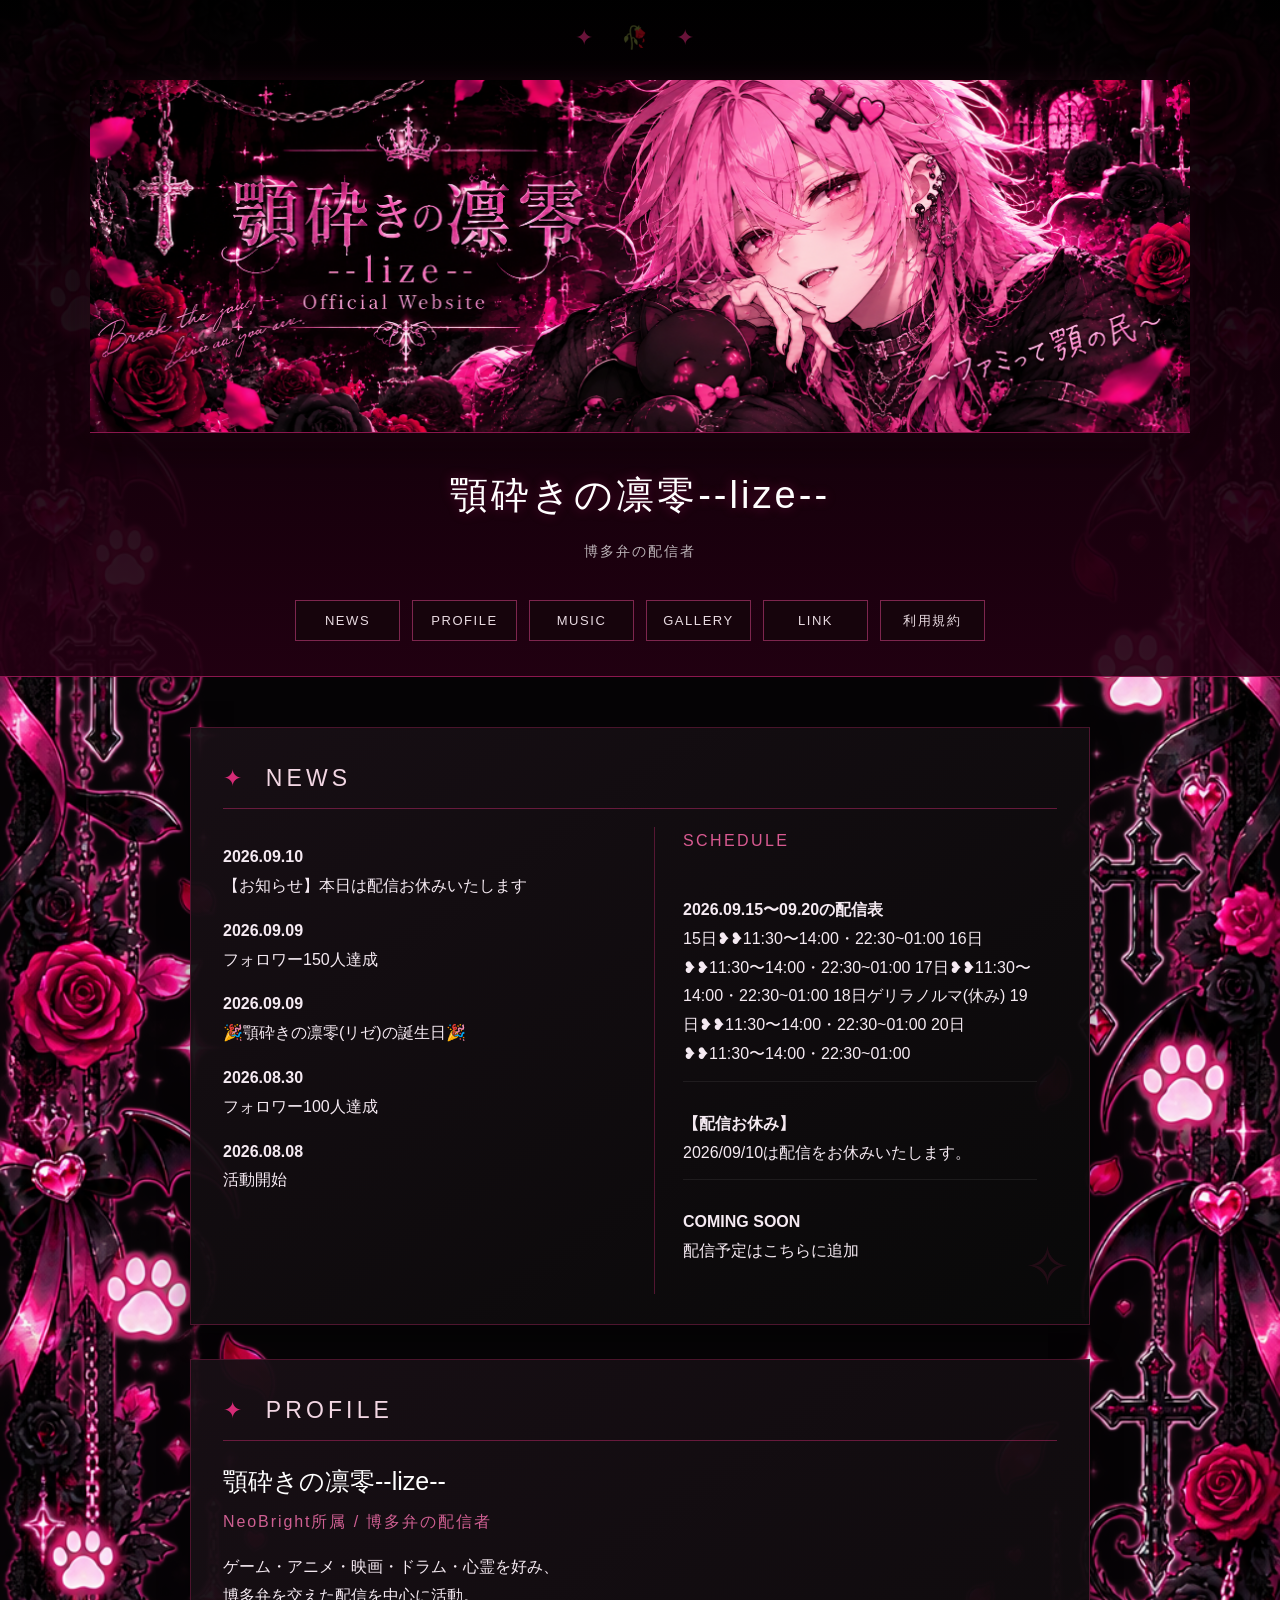
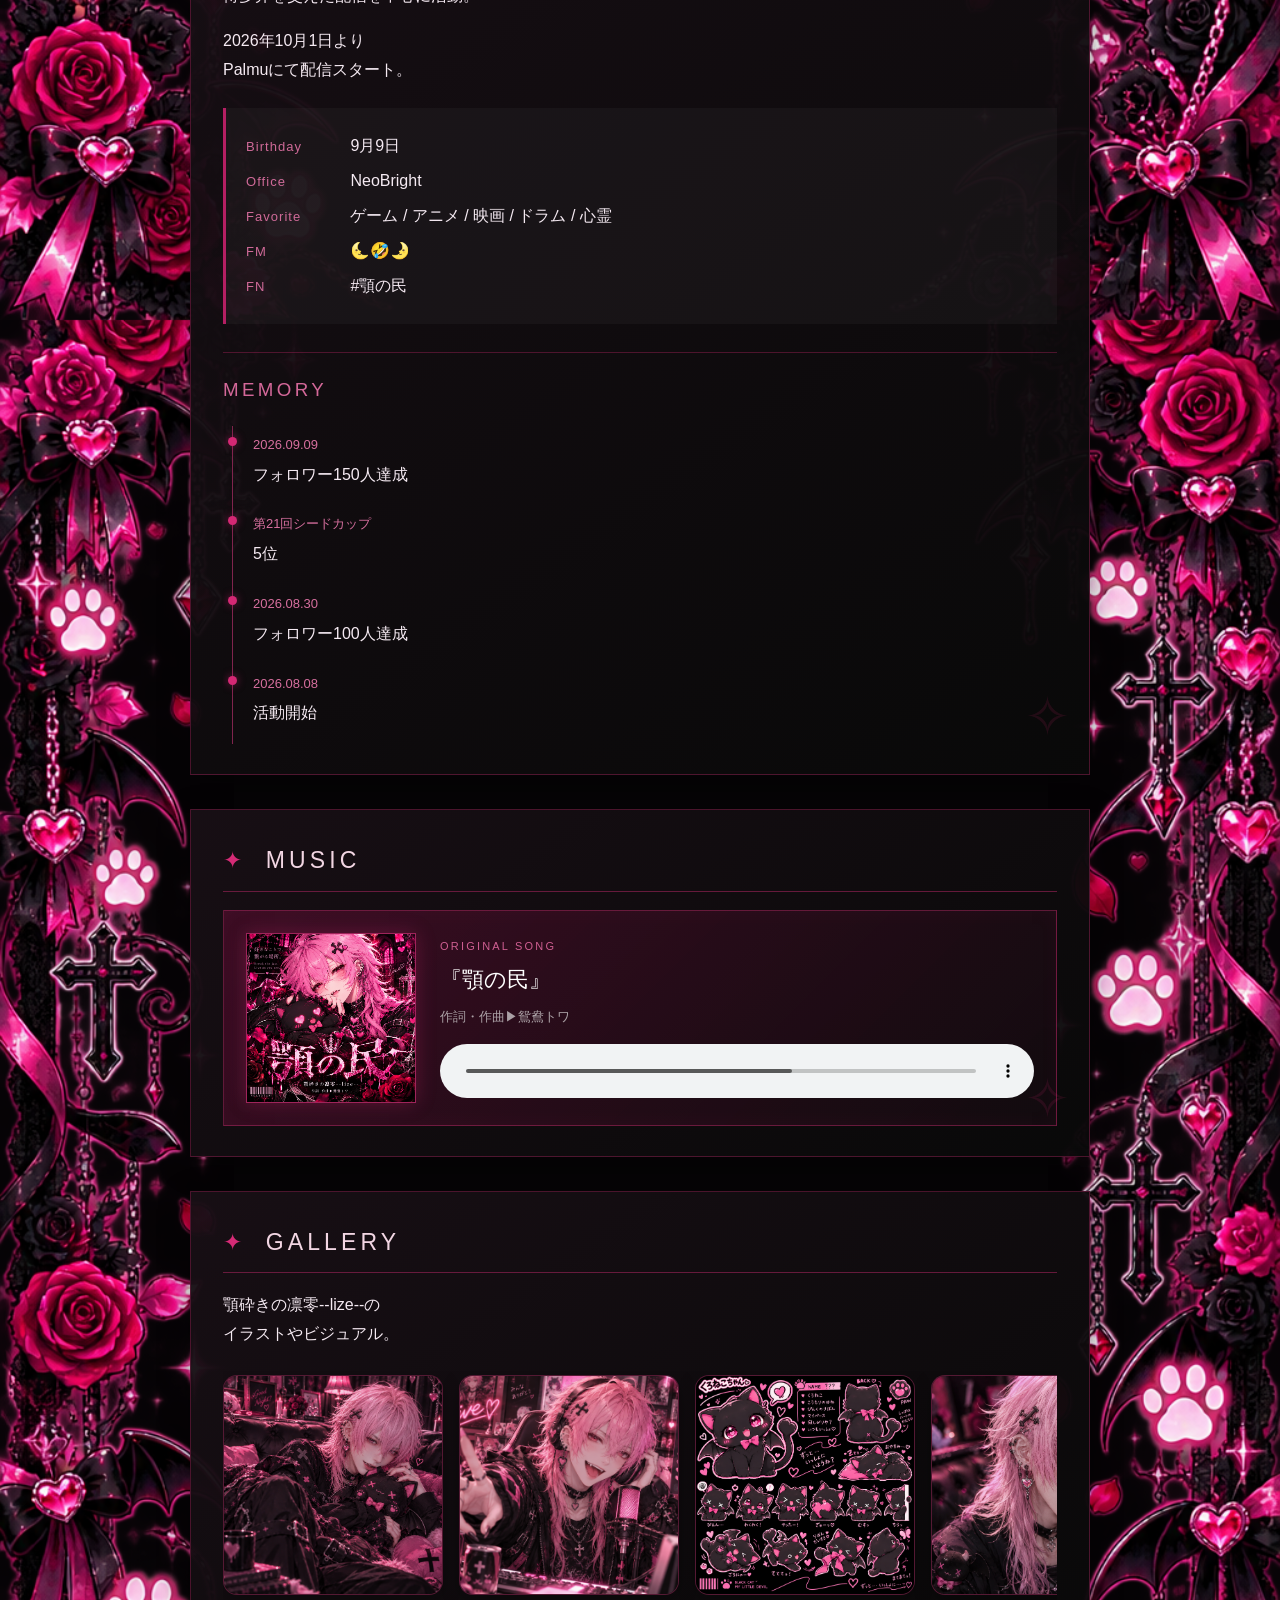
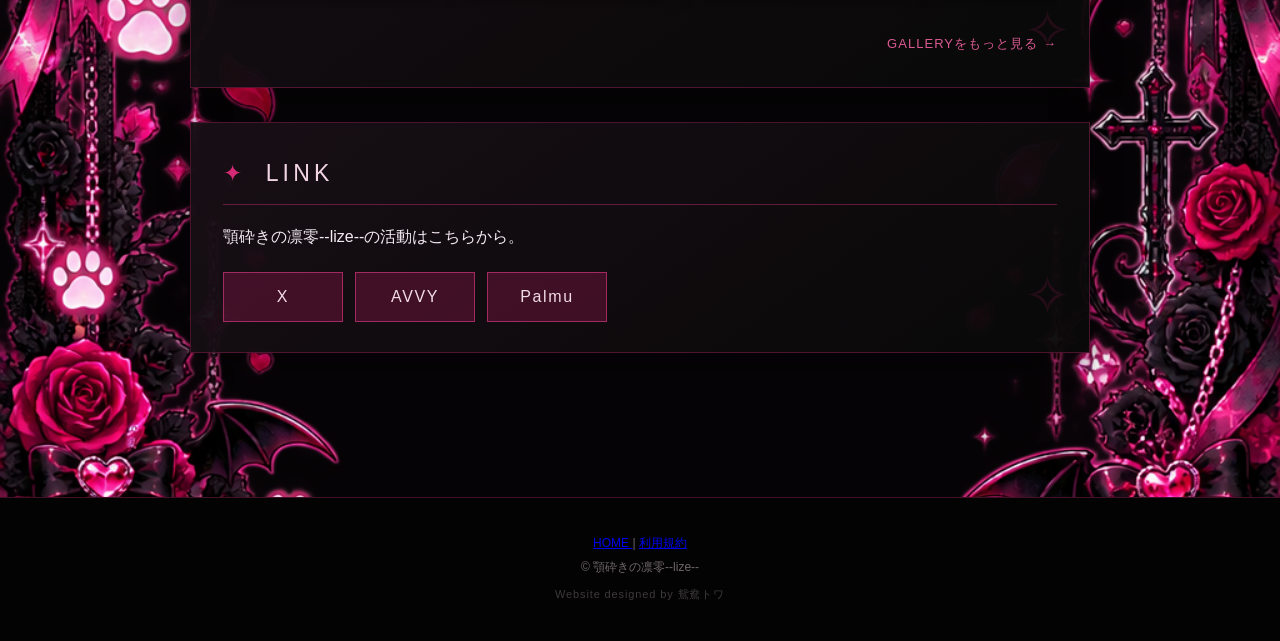
==== commit 2784e3a9: "Fix HTML encoding issues in index.html" ====
--- a/index.html
+++ b/index.html
@@ -96,11 +96,13 @@
 
       <div class="news-schedule-grid">
 
-        <!-- NEWS -->
-        <div class="news-column" id="news-list">
+        <div
+          class="news-column"
+          id="news-list"
+        >
         </div>
 
-        <!-- SCHEDULE -->
+
         <div class="schedule-column">
 
           <h3>
@@ -138,12 +140,17 @@
           </h3>
 
           <p class="profile-role">
-            博多弁の配信者
+            NeoBright所属 / 博多弁の配信者
           </p>
 
           <p>
             ゲーム・アニメ・映画・ドラム・心霊を好み、<br>
-            AVVYを中心に活動する博多弁の配信者。
+            博多弁を交えた配信を中心に活動。
+          </p>
+
+          <p>
+            2026年10月1日より<br>
+            Palmuにて配信スタート。
           </p>
 
         </div>
@@ -154,6 +161,11 @@
           <p>
             <span>Birthday</span>
             9月9日
+          </p>
+
+          <p>
+            <span>Office</span>
+            NeoBright
           </p>
 
           <p>
@@ -237,17 +249,11 @@
 
           </audio>
 
-
         </div>
 
       </div>
 
     </section>
-
-
-    <!-- =========================
-         LINK
-    ========================= -->
 
 
     <!-- =========================
@@ -264,6 +270,7 @@
         顎砕きの凛零--lize--の<br>
         イラストやビジュアル。
       </p>
+
 
       <div
         class="gallery-grid"
@@ -271,14 +278,21 @@
       >
       </div>
 
+
       <p class="gallery-more">
+
         <a href="./gallery.html">
           GALLERYをもっと見る →
         </a>
+
       </p>
 
     </section>
 
+
+    <!-- =========================
+         LINK
+    ========================= -->
 
     <section id="link">
 
@@ -309,6 +323,14 @@
           AVVY
         </a>
 
+        <a
+          href="https://app.palmu.jp/users/9ee84ae25bd443fdbd23"
+          target="_blank"
+          rel="noopener noreferrer"
+        >
+          Palmu
+        </a>
+
       </div>
 
     </section>
@@ -358,11 +380,22 @@
   <script src="./memory-data.js"></script>
   <script src="./gallery-data.js"></script>
 
+
+  <!-- =========================
+       NEWS / SCHEDULE / MEMORY
+  ========================= -->
+
   <script>
-    const newsList = document.getElementById("news-list");
+
+    const newsList =
+      document.getElementById(
+        "news-list"
+      );
 
     newsItems.forEach((item) => {
-      const p = document.createElement("p");
+
+      const p =
+        document.createElement("p");
 
       p.innerHTML = `
         <strong>${item.date}</strong><br>
@@ -370,13 +403,19 @@
       `;
 
       newsList.appendChild(p);
+
     });
 
 
-    const scheduleList = document.getElementById("schedule-list");
+    const scheduleList =
+      document.getElementById(
+        "schedule-list"
+      );
 
     scheduleItems.forEach((item) => {
-      const p = document.createElement("p");
+
+      const p =
+        document.createElement("p");
 
       p.innerHTML = `
         <strong>${item.date}</strong><br>
@@ -384,15 +423,22 @@
       `;
 
       scheduleList.appendChild(p);
+
     });
 
 
-    const memoryList = document.getElementById("memory-list");
+    const memoryList =
+      document.getElementById(
+        "memory-list"
+      );
 
     memoryItems.forEach((item) => {
-      const div = document.createElement("div");
-
-      div.className = "memory-item";
+
+      const div =
+        document.createElement("div");
+
+      div.className =
+        "memory-item";
 
       div.innerHTML = `
         <span>${item.date}</span>
@@ -400,94 +446,172 @@
       `;
 
       memoryList.appendChild(div);
+
     });
+
   </script>
 
 
+  <!-- =========================
+       HOME GALLERY
+  ========================= -->
+
   <script>
+
     const homeGalleryList =
-      document.getElementById("home-gallery-list");
-
-    if (
-      homeGalleryList &&
-      typeof galleryItems !== "undefined"
-    ) {
-      galleryItems
-        .slice(0, 6)
-        .forEach((fileName, index) => {
+      document.getElementById(
+        "home-gallery-list"
+      );
+
+
+    galleryItems
+      .slice(0, 6)
+      .forEach(
+        (fileName, index) => {
+
           const imagePath =
             `./images/${fileName}`;
 
+
           const link =
-            document.createElement("a");
-
-          link.href = imagePath;
-          link.target = "_blank";
-          link.rel = "noopener noreferrer";
+            document.createElement(
+              "a"
+            );
+
+          link.href =
+            imagePath;
+
+          link.target =
+            "_blank";
+
+          link.rel =
+            "noopener noreferrer";
+
 
           const image =
-            document.createElement("img");
-
-          image.src = imagePath;
+            document.createElement(
+              "img"
+            );
+
+          image.src =
+            imagePath;
+
           image.alt =
-            `顎砕きの凛零--lize-- Gallery ${index + 1}`;
-          image.loading = "lazy";
-
-          link.appendChild(image);
-          homeGalleryList.appendChild(link);
-        });
-    }
+            `顎砕きの凛零--lize-- Gallery ${
+              index + 1
+            }`;
+
+          image.loading =
+            "lazy";
+
+
+          link.appendChild(
+            image
+          );
+
+          homeGalleryList.appendChild(
+            link
+          );
+
+        }
+      );
+
   </script>
 
+
+  <!-- =========================
+       5件表示 + スクロール
+  ========================= -->
+
   <script>
-    function setFiveItemScroll(container) {
-      if (!container) return;
-
-      const items = Array.from(container.children);
-
-      container.scrollTop = 0;
-
-      if (items.length <= 5) {
-        container.style.maxHeight = "";
+
+    function setFiveItemScroll(
+      container
+    ) {
+
+      if (!container) {
         return;
       }
 
-      const first = items[0];
-      const fifth = items[4];
+
+      const items =
+        Array.from(
+          container.children
+        );
+
+
+      container.scrollTop = 0;
+
+
+      if (items.length <= 5) {
+
+        container.style.maxHeight =
+          "";
+
+        return;
+
+      }
+
+
+      const first =
+        items[0];
+
+      const fifth =
+        items[4];
+
 
       const height =
         fifth.offsetTop +
         fifth.offsetHeight -
         first.offsetTop;
 
-      container.style.maxHeight = `${height}px`;
+
+      container.style.maxHeight =
+        `${height}px`;
+
     }
 
+
     function updateFiveItemScrolls() {
+
       setFiveItemScroll(
-        document.getElementById("news-list")
+        document.getElementById(
+          "news-list"
+        )
       );
 
       setFiveItemScroll(
-        document.getElementById("schedule-list")
+        document.getElementById(
+          "schedule-list"
+        )
       );
 
       setFiveItemScroll(
-        document.getElementById("memory-list")
-      );
+        document.getElementById(
+          "memory-list"
+        )
+      );
+
     }
+
 
     window.addEventListener(
       "load",
       updateFiveItemScrolls
     );
 
+
     window.addEventListener(
       "resize",
       updateFiveItemScrolls
     );
+
   </script>
 
+
+
+
+
 </body>
 
 </html>
